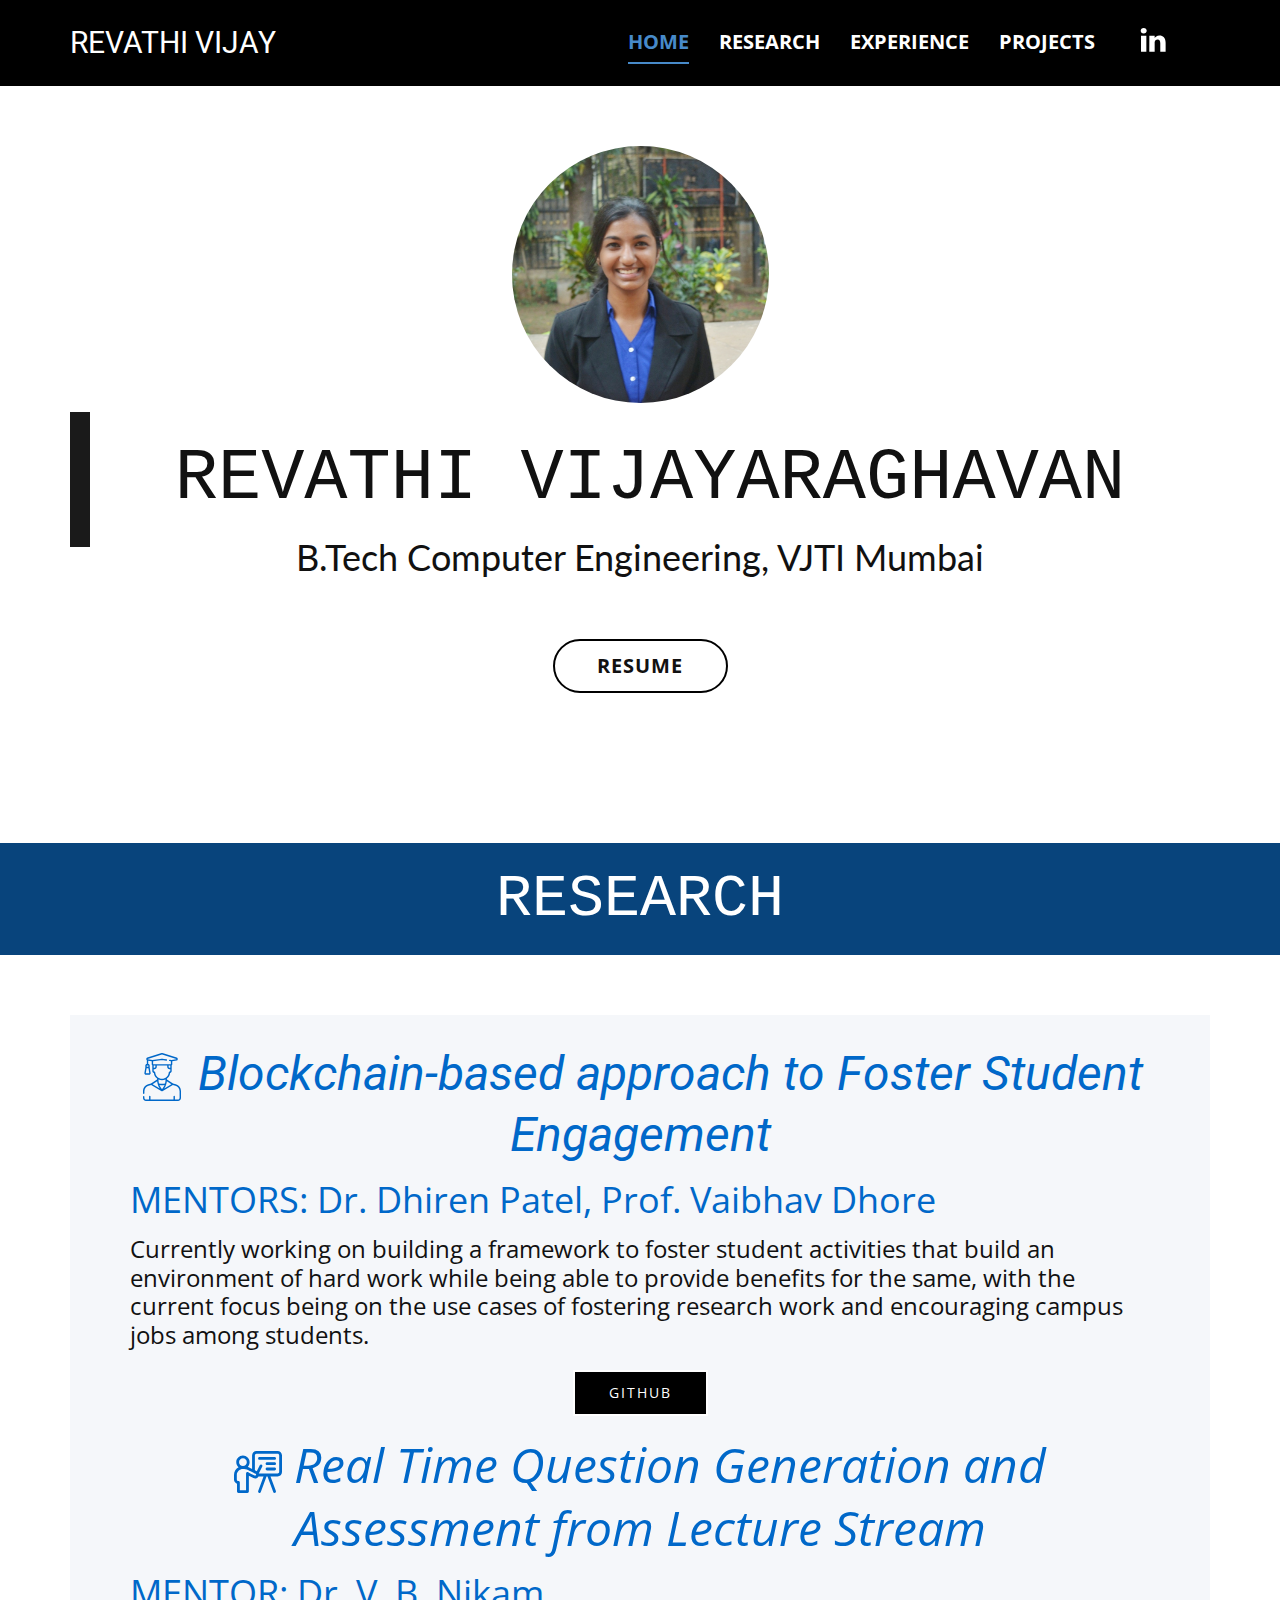
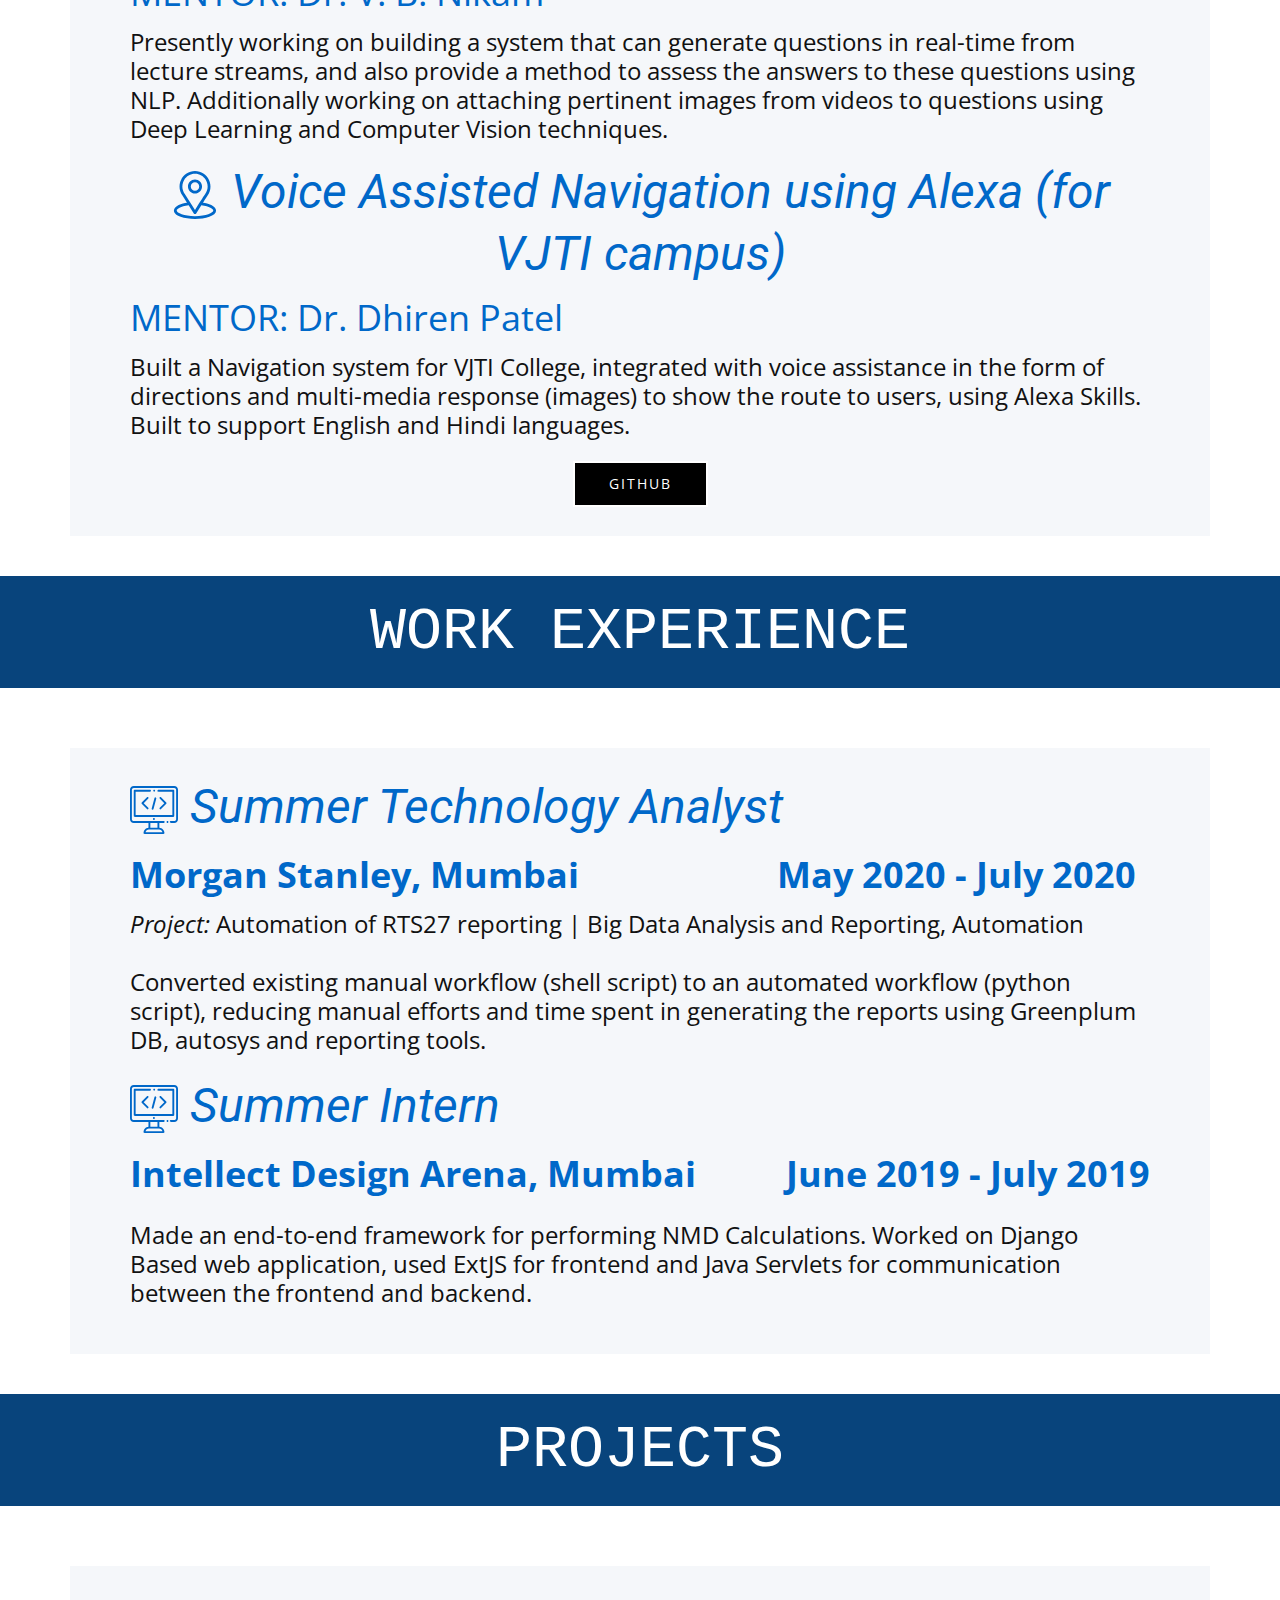
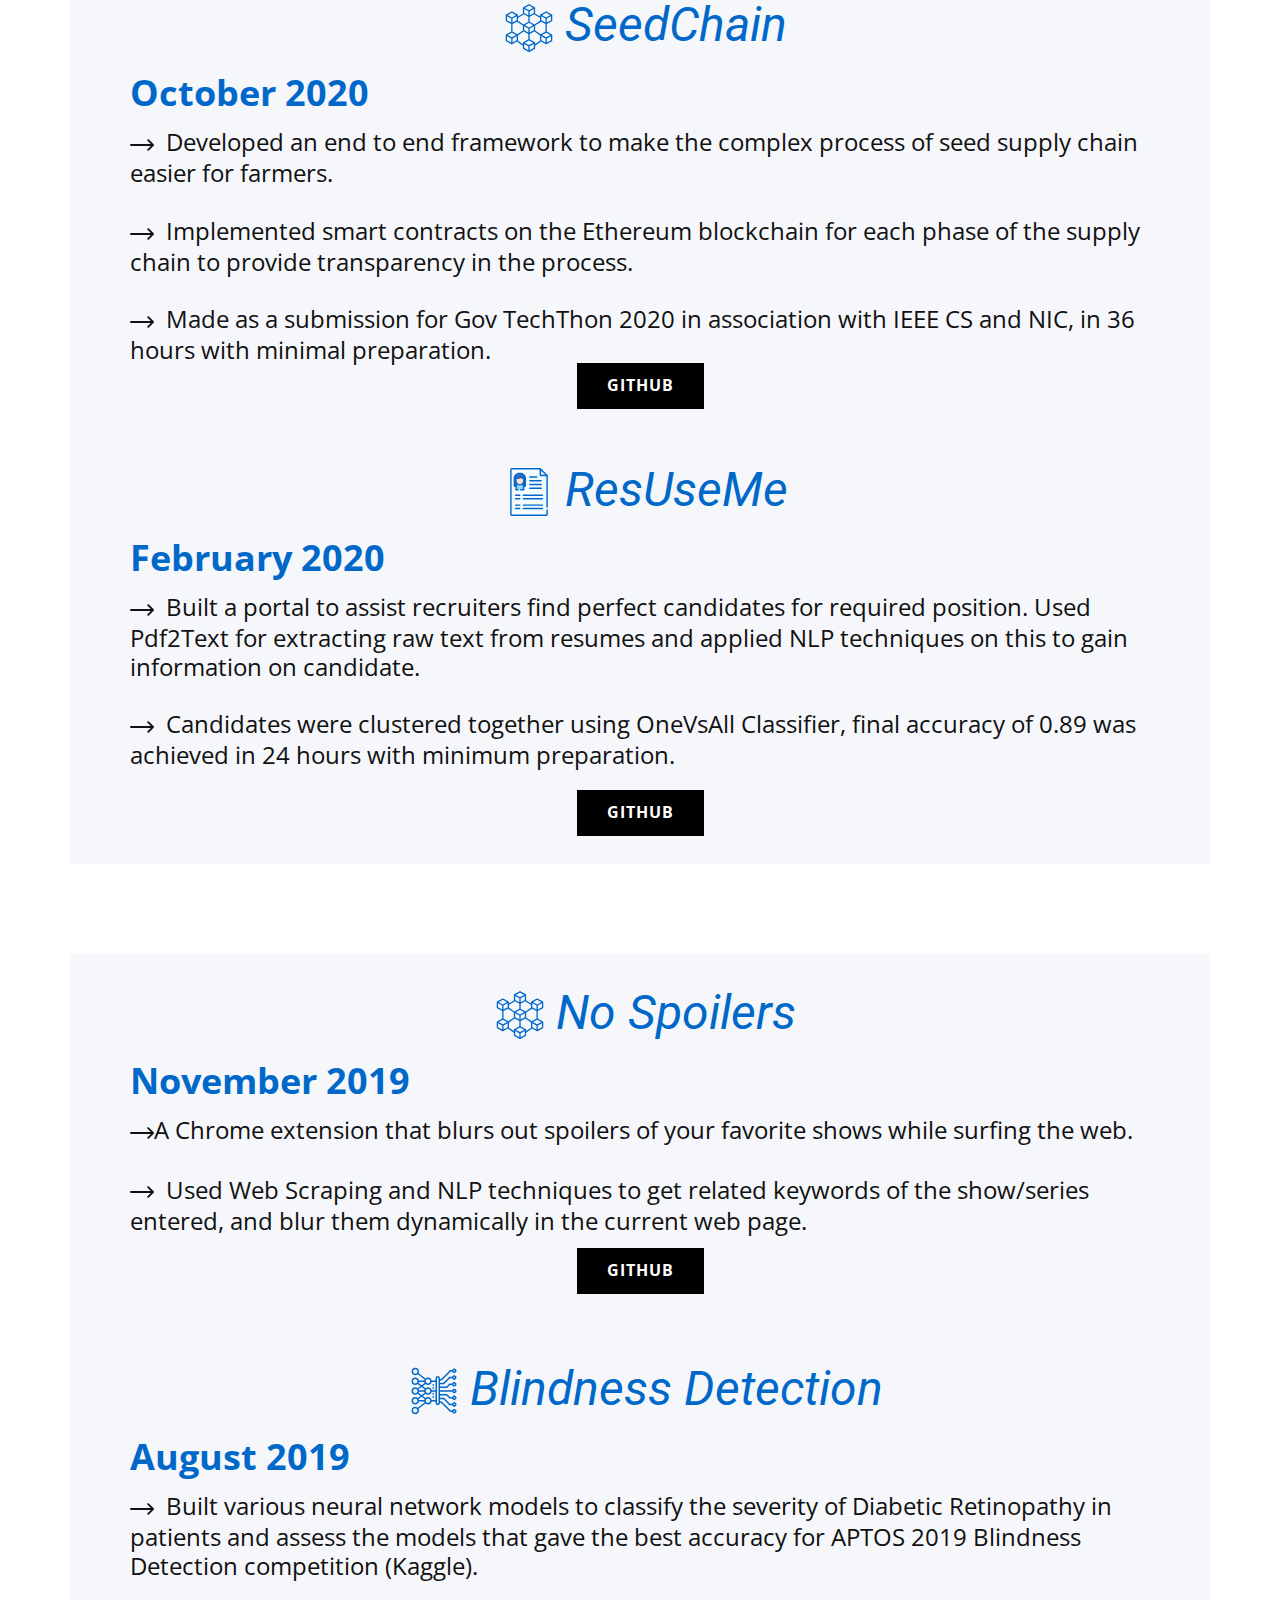
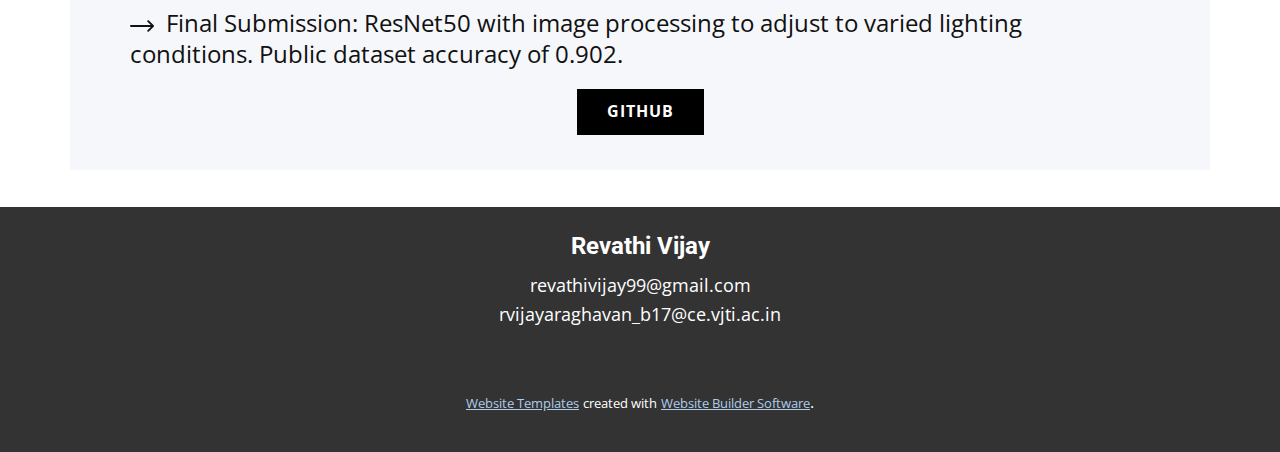
==== Page-1.html @ a2dc9365 "Add files via upload" ====
<!DOCTYPE html>
<html style="font-size: 16px;">
  <head>
    <meta name="viewport" content="width=device-width, initial-scale=1.0">
    <meta charset="utf-8">
    <meta name="keywords" content="EXPERIENCE">
    <meta name="description" content="">
    <meta name="page_type" content="np-template-header-footer-from-plugin">
    <title>Page 1</title>
    <link rel="stylesheet" href="nicepage.css" media="screen">
<link rel="stylesheet" href="Page-1.css" media="screen">
    <script class="u-script" type="text/javascript" src="jquery.js" defer=""></script>
    <script class="u-script" type="text/javascript" src="nicepage.js" defer=""></script>
    <meta name="generator" content="Nicepage 3.1.3, nicepage.com">
    <link id="u-theme-google-font" rel="stylesheet" href="https://fonts.googleapis.com/css?family=Roboto:100,100i,300,300i,400,400i,500,500i,700,700i,900,900i|Open+Sans:300,300i,400,400i,600,600i,700,700i,800,800i">
    <link id="u-page-google-font" rel="stylesheet" href="https://fonts.googleapis.com/css?family=Lato:100,100i,300,300i,400,400i,700,700i,900,900i|Open+Sans:300,300i,400,400i,600,600i,700,700i,800,800i">
    
    
    
    
    
    
    
    
    
    <script type="application/ld+json">{
		"@context": "http://schema.org",
		"@type": "Organization",
		"name": "Site1",
		"url": "index.html",
		"sameAs": [
				"https://linkedin.com/in/revathi-vijayaraghavan-11844215a/"
		]
}</script>
    <meta property="og:title" content="Page 1">
    <meta property="og:type" content="website">
    <meta name="theme-color" content="#478ac9">
    <link rel="canonical" href="index.html">
    <meta property="og:url" content="index.html">
  </head>
  <body class="u-body"><header class="u-align-center-sm u-align-center-xs u-black u-clearfix u-header u-sticky u-header" id="sec-0668"><div class="u-clearfix u-sheet u-valign-middle u-sheet-1">
        <div class="u-social-icons u-spacing-10 u-social-icons-1">
          <a class="u-social-url" target="_blank" href="https://linkedin.com/in/revathi-vijayaraghavan-11844215a/"><span class="u-icon u-icon-circle u-social-linkedin u-social-type-logo u-icon-1"><svg class="u-svg-link" preserveAspectRatio="xMidYMin slice" viewBox="0 0 112 112" style=""><use xmlns:xlink="http://www.w3.org/1999/xlink" xlink:href="#svg-e2e8"></use></svg><svg xmlns="http://www.w3.org/2000/svg" xmlns:xlink="http://www.w3.org/1999/xlink" version="1.1" xml:space="preserve" class="u-svg-content" viewBox="0 0 112 112" x="0px" y="0px" id="svg-e2e8"><path d="M33.8,96.8H14.5v-58h19.3V96.8z M24.1,30.9L24.1,30.9c-6.6,0-10.8-4.5-10.8-10.1c0-5.8,4.3-10.1,10.9-10.1 S34.9,15,35.1,20.8C35.1,26.4,30.8,30.9,24.1,30.9z M103.3,96.8H84.1v-31c0-7.8-2.7-13.1-9.8-13.1c-5.3,0-8.5,3.6-9.9,7.1 c-0.6,1.3-0.6,3-0.6,4.8V97H44.5c0,0,0.3-52.6,0-58h19.3v8.2c2.6-3.9,7.2-9.6,17.4-9.6c12.7,0,22.2,8.4,22.2,26.1V96.8z"></path></svg></span>
          </a>
        </div>
        <nav class="u-menu u-menu-dropdown u-offcanvas u-menu-1">
          <div class="menu-collapse" style="font-size: 1.25rem; letter-spacing: 0px; font-weight: 700; text-transform: uppercase;">
            <a class="u-border-2 u-border-active-palette-1-base u-border-hover-palette-1-base u-border-no-left u-border-no-right u-border-no-top u-button-style u-custom-left-right-menu-spacing u-custom-padding-bottom u-custom-text-active-color u-custom-text-hover-color u-custom-top-bottom-menu-spacing u-nav-link u-text-body-alt-color" href="#">
              <svg class="u-svg-link" preserveAspectRatio="xMidYMin slice" viewBox="0 0 302 302" style=""><use xmlns:xlink="http://www.w3.org/1999/xlink" xlink:href="#svg-8a8f"></use></svg>
              <svg xmlns="http://www.w3.org/2000/svg" xmlns:xlink="http://www.w3.org/1999/xlink" version="1.1" id="svg-8a8f" x="0px" y="0px" viewBox="0 0 302 302" style="enable-background:new 0 0 302 302;" xml:space="preserve" class="u-svg-content"><g><rect y="36" width="302" height="30"></rect><rect y="236" width="302" height="30"></rect><rect y="136" width="302" height="30"></rect>
</g><g></g><g></g><g></g><g></g><g></g><g></g><g></g><g></g><g></g><g></g><g></g><g></g><g></g><g></g><g></g></svg>
            </a>
          </div>
          <div class="u-custom-menu u-nav-container">
            <ul class="u-nav u-spacing-30 u-unstyled u-nav-1"><li class="u-nav-item"><a class="u-border-2 u-border-active-palette-1-base u-border-hover-palette-1-base u-border-no-left u-border-no-right u-border-no-top u-button-style u-nav-link u-text-active-palette-1-base u-text-body-alt-color u-text-hover-white" href="Page-1.html#carousel_5032" data-page-id="32619381" style="padding: 10px 0px;">Home</a>
</li><li class="u-nav-item"><a class="u-border-2 u-border-active-palette-1-base u-border-hover-palette-1-base u-border-no-left u-border-no-right u-border-no-top u-button-style u-nav-link u-text-active-palette-1-base u-text-body-alt-color u-text-hover-white" href="Page-1.html#sec-1f65" data-page-id="32619381" style="padding: 10px 0px;">Research</a>
</li><li class="u-nav-item"><a class="u-border-2 u-border-active-palette-1-base u-border-hover-palette-1-base u-border-no-left u-border-no-right u-border-no-top u-button-style u-nav-link u-text-active-palette-1-base u-text-body-alt-color u-text-hover-white" href="Page-1.html#sec-d42f" data-page-id="32619381" style="padding: 10px 0px;">Experience</a>
</li><li class="u-nav-item"><a class="u-border-2 u-border-active-palette-1-base u-border-hover-palette-1-base u-border-no-left u-border-no-right u-border-no-top u-button-style u-nav-link u-text-active-palette-1-base u-text-body-alt-color u-text-hover-white" href="Page-1.html#sec-4279" data-page-id="32619381" style="padding: 10px 0px;">Projects</a>
</li></ul>
          </div>
          <div class="u-custom-menu u-nav-container-collapse">
            <div class="u-align-center u-black u-container-style u-inner-container-layout u-opacity u-opacity-95 u-sidenav">
              <div class="u-sidenav-overflow">
                <div class="u-menu-close"></div>
                <ul class="u-align-center u-nav u-popupmenu-items u-unstyled u-nav-2"><li class="u-nav-item"><a class="u-button-style u-nav-link" href="Page-1.html#carousel_5032" data-page-id="32619381" style="padding: 10px 0px;">Home</a>
</li><li class="u-nav-item"><a class="u-button-style u-nav-link" href="Page-1.html#sec-1f65" data-page-id="32619381" style="padding: 10px 0px;">Research</a>
</li><li class="u-nav-item"><a class="u-button-style u-nav-link" href="Page-1.html#sec-d42f" data-page-id="32619381" style="padding: 10px 0px;">Experience</a>
</li><li class="u-nav-item"><a class="u-button-style u-nav-link" href="Page-1.html#sec-4279" data-page-id="32619381" style="padding: 10px 0px;">Projects</a>
</li></ul>
              </div>
            </div>
            <div class="u-black u-menu-overlay u-opacity u-opacity-70"></div>
          </div>
        </nav>
        <h5 class="u-text u-text-1">REVATHI VIJAY</h5>
      </div></header>
    <section class="u-align-center u-clearfix u-white u-section-1" id="carousel_5032">
      <div class="u-clearfix u-sheet u-valign-middle-xs u-sheet-1">
        <div alt="" class="u-image u-image-circle u-image-1" data-image-width="1280" data-image-height="852"></div>
        <blockquote class="u-align-center-sm u-align-center-xs u-border-20 u-border-grey-90 u-custom-font u-font-courier-new u-text u-text-1">REVATHI VIJAYARAGHAVAN </blockquote>
        <h4 class="u-custom-font u-font-lato u-text u-text-2">B.Tech Computer Engineering, VJTI Mumbai</h4>
        <a href="https://drive.google.com/file/d/1QzDF7ukRWeM2NYsw1pM88c8Uo4u2xwms/view?usp=sharing" class="u-border-2 u-border-black u-border-hover-black u-btn u-btn-round u-button-style u-hover-palette-1-light-3 u-radius-50 u-white u-btn-1" target="_blank">RESUME</a>
      </div>
    </section>
    <section class="u-align-left u-clearfix u-custom-color-1 u-section-2" id="sec-1f65">
      <div class="u-clearfix u-sheet u-valign-middle u-sheet-1">
        <h1 class="u-align-center u-custom-font u-font-courier-new u-text u-text-default u-text-1">RESEARCH</h1>
      </div>
    </section>
    <section class="u-align-center u-clearfix u-section-3" id="sec-0125">
      <div class="u-clearfix u-sheet u-sheet-1">
        <div class="u-clearfix u-expanded-width u-gutter-0 u-layout-wrap u-layout-wrap-1">
          <div class="u-layout" style="">
            <div class="u-layout-row" style="">
              <div class="u-align-left u-container-style u-layout-cell u-palette-5-light-3 u-right-cell u-size-60 u-size-xs-60 u-layout-cell-1">
                <div class="u-container-layout u-valign-bottom u-container-layout-1">
                  <h3 class="u-align-center u-text u-text-custom-color-2 u-text-1"><span class="u-icon"><svg xmlns="http://www.w3.org/2000/svg" xmlns:xlink="http://www.w3.org/1999/xlink" version="1.1" xml:space="preserve" class="u-svg-content" viewBox="0 0 512 512" style="width: 1em; height: 1em;"><g><path d="m403.802 334.499-30.049-8.823-65.376-42.701v-9.784c18.928-14.277 31.926-36.1 34.342-61.115 9.493-1.528 16.766-9.777 16.766-19.693v-26.905c0-.104-.011-.206-.016-.31v-34.082c3.782-2.708 6.182-7.119 6.182-12.067v-31.19l45.117-7.685c7.415-1.263 12.747-7.152 13.271-14.655.522-7.503-3.941-14.075-11.108-16.354l-152.097-48.378c-3.174-1.01-6.526-1.009-9.698-.001l-152.099 48.379c-7.167 2.279-11.631 8.851-11.108 16.353.332 4.767 2.61 8.877 6.126 11.569v40.787h-.372c-8.565 0-15.533 6.968-15.533 15.533v20.246l-10.027 58.852c-1.733 10.179 6.107 19.496 16.457 19.496h33.949c10.327 0 18.194-9.295 16.457-19.497l-10.027-58.851v-20.246c0-8.565-6.968-15.533-15.533-15.533h-.371v-36.363l37.294 6.352v31.186c0 4.927 2.389 9.331 6.153 12.043l.014 34.419v26.902c0 9.917 7.273 18.165 16.766 19.693 2.415 25.001 15.399 46.814 34.309 61.092v9.83l-65.362 42.693-30.025 8.813c-32.129 9.43-54.815 38.927-54.815 73.215v22.352c0 4.142 3.357 7.5 7.5 7.5s7.5-3.357 7.5-7.5v-22.352c0-27.024 18.109-51.213 44.04-58.823l27.976-8.212 111.766 66.413c2.269 1.348 5.271 1.42 7.662 0l111.773-66.417 27.973 8.212c25.927 7.612 44.036 31.8 44.036 58.822v72.438c0 9.291-7.559 16.85-16.85 16.85h-33.057v-32.328c0-4.142-3.357-7.5-7.5-7.5-4.142 0-7.5 3.357-7.5 7.5v32.328h-245.448v-32.328c0-4.142-3.357-7.5-7.5-7.5s-7.5 3.357-7.5 7.5v32.328h-33.023c-9.291 0-16.85-7.559-16.85-16.85v-15.022c0-4.142-3.357-7.5-7.5-7.5s-7.5 3.357-7.5 7.5v15.021c0 17.562 14.287 31.849 31.849 31.849h341.527c17.562 0 31.849-14.287 31.849-31.849v-72.438c0-33.48-21.912-63.555-54.81-73.214zm-285.274-117.528h-33.948c-1.049 0-1.849-.937-1.671-1.978l9.07-53.236h19.15l9.07 53.235c.177 1.039-.617 1.979-1.671 1.979zm-8.569-83.594v13.381h-16.811v-13.381c0-.295.239-.534.534-.534h15.742c.296-.001.535.239.535.534zm119.218 239.794 2.985 4.588-76.569-45.497 48.601-31.745c2.204 25.86 10.728 50.745 24.983 72.654zm-.052-32.375c17.653 2.508 36.087 2.51 53.75 0-3.413 8.398-7.619 16.502-12.624 24.196l-14.251 21.904-14.251-21.904c-5.005-7.694-9.211-15.798-12.624-24.196zm53.698 32.375c14.255-21.909 22.779-46.794 24.982-72.654l48.601 31.744-76.568 45.498zm43.871-239.292h17.776v24.098h-8.823c-4.937 0-8.954-4.016-8.954-8.953v-15.145zm-223.111-70.45 152.101-48.38c.195-.062.405-.063.603.001l152.1 48.379c.314.1.745.236.69 1.017-.055.78-.5.855-.826.911l-50.288 8.565-18.88-2.335c-4.108-.509-7.854 2.413-8.363 6.523-.508 4.111 2.413 7.855 6.523 8.363l13.41 1.659v30.748l-189.305-.007v-30.742l77.607-9.603c11.304-1.397 22.764-1.397 34.06 0l29.373 3.633c4.11.509 7.855-2.412 8.364-6.522.509-4.111-2.412-7.855-6.522-8.364l-29.373-3.633c-12.517-1.549-25.217-1.549-37.743 0l-83.094 10.282-50.303-8.567c-.326-.056-.771-.131-.826-.911-.054-.781.377-.918.692-1.017zm63.928 94.548-.01-24.098h17.805v15.146c0 4.936-4.016 8.953-8.954 8.953h-8.841zm16.507 50.244c-.386-6.107-5.462-10.891-11.555-10.891-2.729 0-4.949-2.22-4.949-4.948v-19.405h8.838c13.207 0 23.953-10.745 23.953-23.952v-15.146h111.389v15.146c0 13.207 10.746 23.952 23.953 23.952h8.838v19.405c0 2.728-2.22 4.948-4.949 4.948-6.093 0-11.169 4.784-11.555 10.892-2.389 37.869-34.007 67.534-71.982 67.534s-69.592-29.665-71.981-67.535zm71.982 82.534c13.339 0 26.017-3.05 37.378-8.473v4.753c0 12.823-1.73 25.472-5.061 37.672-20.382 3.886-43.425 4.043-64.634 0-3.331-12.199-5.061-24.848-5.061-37.672 0-.159-.022-.314-.032-.471-.002-.031.001-.062-.001-.093v-4.204c11.369 5.432 24.059 8.488 37.411 8.488z"></path>
</g></svg><img></span>&nbsp;<i style="">Blockchain-based approach to Foster Student Engagement</i>
                  </h3>
                  <h4 class="u-custom-font u-font-open-sans u-text u-text-custom-color-2 u-text-2">MENTORS: Dr. Dhiren Patel, Prof. Vaibhav Dhore</h4>
                  <h4 class="u-custom-font u-font-open-sans u-text u-text-3">Currently working on building a framework to foster student activities that build an environment of hard work while being able to provide benefits for the same, with the current focus being on the use cases of fostering research work and encouraging campus jobs among students.</h4>
                  <a href="https://github.com/revathivijay/EWL-Using-Blockchain" class="u-black u-border-2 u-border-white u-btn u-btn-rectangle u-button-style u-btn-1" target="_blank">github</a>
                  <h3 class="u-align-center u-custom-font u-font-open-sans u-text u-text-custom-color-2 u-text-4" data-animation-name="fadeIn" data-animation-duration="1000" data-animation-delay="0"><i style=""><span class="u-icon"><svg xmlns="http://www.w3.org/2000/svg" xmlns:xlink="http://www.w3.org/1999/xlink" version="1.1" xml:space="preserve" class="u-svg-content" viewBox="0 -32 512 512" style="width: 1em; height: 1em;"><path d="m464.867188 0h-224.933594c-25.988282 0-47.132813 21.144531-47.132813 47.132812v144.292969l-41.765625-20.769531c-1.410156-.703125-2.84375-1.367188-4.289062-1.996094 12.261718-12.800781 19.820312-30.144531 19.820312-49.226562 0-39.277344-31.953125-71.234375-71.230468-71.234375-39.28125 0-71.234376 31.957031-71.234376 71.234375 0 21.34375 9.449219 40.515625 24.371094 53.582031-27.480468 15.460937-48.472656 45.621094-48.472656 82.984375v48.199219c0 20.75 13.472656 38.410156 32.132812 44.6875v83.847656c0 8.28125 6.714844 15 15 15h96.398438c8.285156 0 15-6.71875 15-15v-168.535156l48.023438 24.007812c18.378906 9.1875 43.308593 3.710938 54.582031-17.207031h53.78125l-56.949219 156.605469c-2.832031 7.785156 1.1875 16.394531 8.972656 19.222656 8.898438 3.238281 16.8125-2.34375 19.222656-8.96875l60.675782-166.859375h10.515625l61.296875 166.90625c2.328125 6.332031 10.183594 12.238281 19.253906 8.90625 7.773438-2.855469 11.765625-11.472656 8.90625-19.25l-57.5-156.5625h75.554688c25.484374 0 47.132812-20.558594 47.132812-47.132812v-176.734376c0-26.578124-21.648438-47.132812-47.132812-47.132812zm-410.765626 119.433594c0-22.738282 18.496094-41.234375 41.230469-41.234375 22.738281 0 41.234375 18.496093 41.234375 41.234375 0 22.734375-18.496094 41.230468-41.234375 41.230468-22.734375 0-41.230469-18.496093-41.230469-41.230468zm181.398438 135.527344c-.039062.109374-.078125.222656-.113281.335937-1.023438 2.855469-3.335938 5.261719-6.167969 6.425781-2.996094 1.21875-6.367188 1.089844-9.246094-.347656-28.523437-14.269531-69.738281-34.859375-69.738281-34.859375-9.953125-4.976563-21.703125 2.273437-21.703125 13.417969v177.800781h-66.398438v-81.402344c0-8.28125-6.71875-15-15-15-9.449218 0-17.132812-7.683593-17.132812-17.132812v-48.199219c0-36.652344 29.84375-65.332031 65.332031-65.332031h13.253907c10.054687 0 20.097656 2.359375 29.070312 6.839843 0 0 74.402344 37 93.351562 46.4375 4.058594 2.015626 5.988282 6.75 4.492188 11.015626zm246.5-31.09375c0 4.582031-1.777344 8.882812-5.011719 12.117187-3.183593 3.1875-7.601562 5.015625-12.121093 5.015625h-200.46875c-.027344-.082031-.046876-.164062-.074219-.242188l37.226562-74.449218c3.703125-7.410156.703125-16.417969-6.707031-20.125-7.40625-3.703125-16.417969-.703125-20.125 6.707031l-31.75 63.496094c-5.917969-2.949219-12.796875-6.375-20.167969-10.039063v-159.214844c0-9.445312 7.683594-17.132812 17.132813-17.132812h224.933594c4.519531 0 8.9375 1.828125 12.125 5.023438 3.230468 3.226562 5.007812 7.527343 5.007812 12.109374zm0 0"></path><path d="m432.734375 64.265625h-160.667969c-8.285156 0-15 6.714844-15 15s6.714844 15 15 15h160.667969c8.28125 0 15-6.714844 15-15s-6.714844-15-15-15zm0 0"></path><path d="m432.734375 120.5h-80.335937c-8.28125 0-15 6.714844-15 15s6.71875 15 15 15h80.335937c8.28125 0 15-6.714844 15-15s-6.714844-15-15-15zm0 0"></path><path d="m432.734375 176.734375h-80.335937c-8.28125 0-15 6.714844-15 15 0 8.28125 6.71875 15 15 15h80.335937c8.28125 0 15-6.71875 15-15 0-8.285156-6.714844-15-15-15zm0 0"></path></svg><img></span>&nbsp;Real Time Question Generation and Assessment from Lecture Stream</i>
                  </h3>
                  <h4 class="u-custom-font u-font-open-sans u-text u-text-custom-color-2 u-text-5">MENTOR: Dr. V. B. Nikam</h4>
                  <h4 class="u-custom-font u-font-open-sans u-text u-text-6">Presently working on building a system that can generate questions in real-time from lecture streams, and also provide a method to assess the answers to these questions using NLP. Additionally working on attaching pertinent images from videos to questions using Deep Learning and Computer Vision techniques.</h4>
                  <h3 class="u-align-center u-text u-text-custom-color-2 u-text-7"><i><span class="u-icon"><svg xmlns="http://www.w3.org/2000/svg" xmlns:xlink="http://www.w3.org/1999/xlink" version="1.1" xml:space="preserve" class="u-svg-content" viewBox="0 0 512 512" x="0px" y="0px" style="width: 1em; height: 1em;"><g><g><path d="M341.476,338.285c54.483-85.493,47.634-74.827,49.204-77.056C410.516,233.251,421,200.322,421,166    C421,74.98,347.139,0,256,0C165.158,0,91,74.832,91,166c0,34.3,10.704,68.091,31.19,96.446l48.332,75.84    C118.847,346.227,31,369.892,31,422c0,18.995,12.398,46.065,71.462,67.159C143.704,503.888,198.231,512,256,512    c108.025,0,225-30.472,225-90C481,369.883,393.256,346.243,341.476,338.285z M147.249,245.945    c-0.165-0.258-0.337-0.51-0.517-0.758C129.685,221.735,121,193.941,121,166c0-75.018,60.406-136,135-136    c74.439,0,135,61.009,135,136c0,27.986-8.521,54.837-24.646,77.671c-1.445,1.906,6.094-9.806-110.354,172.918L147.249,245.945z     M256,482c-117.994,0-195-34.683-195-60c0-17.016,39.568-44.995,127.248-55.901l55.102,86.463    c2.754,4.322,7.524,6.938,12.649,6.938s9.896-2.617,12.649-6.938l55.101-86.463C411.431,377.005,451,404.984,451,422    C451,447.102,374.687,482,256,482z"></path>
</g>
</g><g><g><path d="M256,91c-41.355,0-75,33.645-75,75s33.645,75,75,75c41.355,0,75-33.645,75-75S297.355,91,256,91z M256,211    c-24.813,0-45-20.187-45-45s20.187-45,45-45s45,20.187,45,45S280.813,211,256,211z"></path>
</g>
</g></svg><img></span>&nbsp;Voice Assisted Navigation using Alexa (for VJTI campus)</i>
                  </h3>
                  <h4 class="u-custom-font u-font-open-sans u-text u-text-custom-color-2 u-text-8">MENTOR: Dr. Dhiren Patel</h4>
                  <h4 class="u-custom-font u-font-open-sans u-text u-text-9">Built a Navigation system for VJTI College, integrated with voice assistance in the form of directions and multi-media response (images) to show the route to users, using Alexa Skills. Built to support English and Hindi languages.</h4>
                  <a href="https://github.com/vidhi2601/VJTI-Navigation" class="u-black u-border-2 u-border-white u-btn u-btn-rectangle u-button-style u-btn-2" target="_blank">github</a>
                </div>
              </div>
            </div>
          </div>
        </div>
      </div>
    </section>
    <section class="u-align-left u-clearfix u-custom-color-1 u-section-4" id="sec-d42f">
      <div class="u-clearfix u-sheet u-sheet-1">
        <h1 class="u-align-center u-custom-font u-font-courier-new u-text u-text-default u-text-1">WORK EXPERIENCE</h1>
      </div>
    </section>
    <section class="u-align-center u-clearfix u-section-5" id="sec-1b5a">
      <div class="u-clearfix u-sheet u-sheet-1">
        <div class="u-clearfix u-expanded-width u-gutter-0 u-layout-wrap u-layout-wrap-1">
          <div class="u-layout" style="">
            <div class="u-layout-row" style="">
              <div class="u-align-left u-container-style u-layout-cell u-palette-5-light-3 u-right-cell u-size-60 u-size-xs-60 u-layout-cell-1">
                <div class="u-container-layout u-container-layout-1">
                  <h3 class="u-align-left u-text u-text-custom-color-2 u-text-1"><i></i><span class="u-icon"><svg xmlns="http://www.w3.org/2000/svg" xmlns:xlink="http://www.w3.org/1999/xlink" version="1.1" xml:space="preserve" class="u-svg-content" viewBox="0 0 512 512" x="0px" y="0px" style="width: 1em; height: 1em;"><g><g><path d="M407.07,377.01c-1.86-1.86-4.44-2.93-7.07-2.93s-5.21,1.07-7.07,2.93c-1.86,1.86-2.93,4.44-2.93,7.07s1.07,5.21,2.93,7.07    c1.86,1.87,4.44,2.93,7.07,2.93s5.21-1.06,7.07-2.93c1.86-1.86,2.93-4.44,2.93-7.07S408.93,378.871,407.07,377.01z"></path>
</g>
</g><g><g><path d="M472,0.001H40c-22.056,0-40,17.944-40,40v314.083c0,22.056,17.944,40,40,40h157v50.197    c-29.332,2.858-52.333,27.65-52.333,57.719c0,5.523,4.477,10,10,10h202.667c5.523,0,10-4.477,10-10    c0-30.749-24.055-55.972-54.333-57.872v-50.044h46.667c5.523,0,10-4.477,10-10s-4.477-10-10-10H40c-11.028,0-20-8.972-20-20    V40.001c0-11.028,8.972-20,20-20h432c11.028,0,20,8.972,20,20v314.083c0,11.028-8.972,20-20,20h-37.333c-5.523,0-10,4.477-10,10    s4.477,10,10,10H472c22.056,0,40-17.944,40-40V40.001C512,17.944,494.056,0.001,472,0.001z M217,394.084h76v49.917h-76V394.084z     M309.333,464.001c17.494,0,32.265,11.882,36.666,28H166.001c4.4-16.118,19.171-28,36.665-28H309.333z"></path>
</g>
</g><g><g><path d="M262.07,345.011c-1.86-1.86-4.44-2.93-7.07-2.93c-2.63,0-5.21,1.07-7.07,2.93c-1.86,1.86-2.93,4.44-2.93,7.07    c0,2.64,1.07,5.21,2.93,7.07c1.86,1.87,4.44,2.93,7.07,2.93s5.21-1.06,7.07-2.93c1.86-1.86,2.93-4.43,2.93-7.07    C265,349.451,263.93,346.871,262.07,345.011z"></path>
</g>
</g><g><g><path d="M146.196,183.314l48.996-48.995c3.906-3.905,3.906-10.237,0.001-14.142c-3.905-3.905-10.237-3.905-14.143,0    l-56.066,56.066c-3.905,3.905-3.905,10.237,0,14.143l56.066,56.066c1.953,1.953,4.512,2.929,7.071,2.929    c2.559,0,5.119-0.976,7.071-2.929c3.905-3.905,3.905-10.237,0-14.143L146.196,183.314z"></path>
</g>
</g><g><g><path d="M387.015,176.243l-56.066-56.066c-3.905-3.905-10.237-3.905-14.143,0c-3.905,3.905-3.905,10.237,0,14.143l48.996,48.995    l-48.996,48.995c-3.904,3.905-3.904,10.237,0.001,14.142c1.953,1.953,4.512,2.929,7.071,2.929s5.119-0.976,7.071-2.929    l56.066-56.066C390.92,186.48,390.92,180.149,387.015,176.243z"></path>
</g>
</g><g><g><path d="M273.557,121.53c-5.334-1.432-10.818,1.737-12.248,7.071l-29.938,111.731c-1.429,5.335,1.737,10.818,7.071,12.248    c0.867,0.232,1.738,0.343,2.595,0.343c4.415,0,8.456-2.947,9.653-7.414l29.938-111.731    C282.058,128.442,278.892,122.96,273.557,121.53z"></path>
</g>
</g><g><g><path d="M462,40.084H303c-5.523,0-10,4.477-10,10s4.477,10,10,10h149v250H60v-250h153.5c5.523,0,10-4.477,10-10s-4.477-10-10-10    H50c-5.523,0-10,4.477-10,10v270c0,5.523,4.477,10,10,10h412c5.523,0,10-4.477,10-10v-270C472,44.561,467.523,40.084,462,40.084z"></path>
</g>
</g><g><g><path d="M265.07,43.011c-1.86-1.86-4.44-2.93-7.07-2.93s-5.21,1.07-7.07,2.93s-2.93,4.44-2.93,7.07s1.07,5.21,2.93,7.08    c1.86,1.86,4.44,2.92,7.07,2.92s5.21-1.06,7.07-2.92c1.86-1.87,2.93-4.44,2.93-7.08C268,47.451,266.93,44.871,265.07,43.011z"></path>
</g>
</g></svg><img></span><i>&nbsp;Summer Technology Analyst</i>
                    <br>
                  </h3>
                  <h4 class="u-custom-font u-font-open-sans u-text u-text-custom-color-2 u-text-2"><b style="">Morgan Stanley, Mumbai&nbsp; &nbsp; &nbsp; &nbsp; &nbsp; &nbsp; &nbsp; &nbsp; &nbsp; &nbsp; &nbsp; May 2020 - July 2020</b>
                  </h4>
                  <h4 class="u-custom-font u-font-open-sans u-text u-text-3"><i>Project:</i> Automation of RTS27 reporting | Big Data Analysis and Reporting, Automation<br>
                    <br>Converted existing manual workflow (shell script) to an automated workflow (python script), reducing manual efforts and time spent in generating the reports using Greenplum DB, autosys and reporting tools.<br>
                    <br>
                  </h4>
                  <h3 class="u-text u-text-custom-color-2 u-text-4"><i></i><span class="u-icon"><svg xmlns="http://www.w3.org/2000/svg" xmlns:xlink="http://www.w3.org/1999/xlink" version="1.1" xml:space="preserve" class="u-svg-content" viewBox="0 0 512 512" x="0px" y="0px" style="width: 1em; height: 1em;"><g><g><path d="M407.07,377.01c-1.86-1.86-4.44-2.93-7.07-2.93s-5.21,1.07-7.07,2.93c-1.86,1.86-2.93,4.44-2.93,7.07s1.07,5.21,2.93,7.07    c1.86,1.87,4.44,2.93,7.07,2.93s5.21-1.06,7.07-2.93c1.86-1.86,2.93-4.44,2.93-7.07S408.93,378.871,407.07,377.01z"></path>
</g>
</g><g><g><path d="M472,0.001H40c-22.056,0-40,17.944-40,40v314.083c0,22.056,17.944,40,40,40h157v50.197    c-29.332,2.858-52.333,27.65-52.333,57.719c0,5.523,4.477,10,10,10h202.667c5.523,0,10-4.477,10-10    c0-30.749-24.055-55.972-54.333-57.872v-50.044h46.667c5.523,0,10-4.477,10-10s-4.477-10-10-10H40c-11.028,0-20-8.972-20-20    V40.001c0-11.028,8.972-20,20-20h432c11.028,0,20,8.972,20,20v314.083c0,11.028-8.972,20-20,20h-37.333c-5.523,0-10,4.477-10,10    s4.477,10,10,10H472c22.056,0,40-17.944,40-40V40.001C512,17.944,494.056,0.001,472,0.001z M217,394.084h76v49.917h-76V394.084z     M309.333,464.001c17.494,0,32.265,11.882,36.666,28H166.001c4.4-16.118,19.171-28,36.665-28H309.333z"></path>
</g>
</g><g><g><path d="M262.07,345.011c-1.86-1.86-4.44-2.93-7.07-2.93c-2.63,0-5.21,1.07-7.07,2.93c-1.86,1.86-2.93,4.44-2.93,7.07    c0,2.64,1.07,5.21,2.93,7.07c1.86,1.87,4.44,2.93,7.07,2.93s5.21-1.06,7.07-2.93c1.86-1.86,2.93-4.43,2.93-7.07    C265,349.451,263.93,346.871,262.07,345.011z"></path>
</g>
</g><g><g><path d="M146.196,183.314l48.996-48.995c3.906-3.905,3.906-10.237,0.001-14.142c-3.905-3.905-10.237-3.905-14.143,0    l-56.066,56.066c-3.905,3.905-3.905,10.237,0,14.143l56.066,56.066c1.953,1.953,4.512,2.929,7.071,2.929    c2.559,0,5.119-0.976,7.071-2.929c3.905-3.905,3.905-10.237,0-14.143L146.196,183.314z"></path>
</g>
</g><g><g><path d="M387.015,176.243l-56.066-56.066c-3.905-3.905-10.237-3.905-14.143,0c-3.905,3.905-3.905,10.237,0,14.143l48.996,48.995    l-48.996,48.995c-3.904,3.905-3.904,10.237,0.001,14.142c1.953,1.953,4.512,2.929,7.071,2.929s5.119-0.976,7.071-2.929    l56.066-56.066C390.92,186.48,390.92,180.149,387.015,176.243z"></path>
</g>
</g><g><g><path d="M273.557,121.53c-5.334-1.432-10.818,1.737-12.248,7.071l-29.938,111.731c-1.429,5.335,1.737,10.818,7.071,12.248    c0.867,0.232,1.738,0.343,2.595,0.343c4.415,0,8.456-2.947,9.653-7.414l29.938-111.731    C282.058,128.442,278.892,122.96,273.557,121.53z"></path>
</g>
</g><g><g><path d="M462,40.084H303c-5.523,0-10,4.477-10,10s4.477,10,10,10h149v250H60v-250h153.5c5.523,0,10-4.477,10-10s-4.477-10-10-10    H50c-5.523,0-10,4.477-10,10v270c0,5.523,4.477,10,10,10h412c5.523,0,10-4.477,10-10v-270C472,44.561,467.523,40.084,462,40.084z"></path>
</g>
</g><g><g><path d="M265.07,43.011c-1.86-1.86-4.44-2.93-7.07-2.93s-5.21,1.07-7.07,2.93s-2.93,4.44-2.93,7.07s1.07,5.21,2.93,7.08    c1.86,1.86,4.44,2.92,7.07,2.92s5.21-1.06,7.07-2.92c1.86-1.87,2.93-4.44,2.93-7.08C268,47.451,266.93,44.871,265.07,43.011z"></path>
</g>
</g></svg><img></span><i>&nbsp;Summer Intern</i>
                    <br>
                  </h3>
                  <h4 class="u-custom-font u-font-open-sans u-text u-text-custom-color-2 u-text-5"><b style="">Intellect Design Arena, Mumbai&nbsp; &nbsp; &nbsp; &nbsp; &nbsp; June 2019 - July 2019</b>
                  </h4>
                  <h4 class="u-custom-font u-font-open-sans u-text u-text-6">Made an end-to-end framework for performing NMD Calculations. Worked on Django Based web application, used ExtJS for frontend and Java Servlets for communication between the frontend and backend.<br>
                    <br>
                  </h4>
                </div>
              </div>
            </div>
          </div>
        </div>
      </div>
    </section>
    <section class="u-align-left u-clearfix u-custom-color-1 u-section-6" id="sec-4279">
      <div class="u-clearfix u-sheet u-sheet-1">
        <h1 class="u-align-center u-custom-font u-font-courier-new u-text u-text-default u-text-1">PROJECTS</h1>
      </div>
    </section>
    <section class="u-align-center u-clearfix u-section-7" id="sec-5c37">
      <div class="u-clearfix u-sheet u-sheet-1">
        <div class="u-clearfix u-expanded-width u-gutter-0 u-layout-wrap u-layout-wrap-1">
          <div class="u-layout" style="">
            <div class="u-layout-row" style="">
              <div class="u-align-left u-container-style u-layout-cell u-palette-5-light-3 u-right-cell u-size-60 u-size-xs-60 u-layout-cell-1">
                <div class="u-container-layout u-container-layout-1">
                  <h3 class="u-align-center u-text u-text-custom-color-2 u-text-1"><i>&nbsp;</i><span class="u-icon"><svg xmlns="http://www.w3.org/2000/svg" xmlns:xlink="http://www.w3.org/1999/xlink" version="1.1" xml:space="preserve" class="u-svg-content" viewBox="0 0 128 128" style="width: 1em; height: 1em;"><title></title><path d="M126.064,29.564c-.009-.054-.007-.111-.021-.164a1.749,1.749,0,0,0-.171-.417c-.025-.045-.063-.081-.093-.123a1.737,1.737,0,0,0-.182-.238c-.041-.042-.093-.071-.138-.109a1.721,1.721,0,0,0-.214-.168l-.013-.005-.011-.008L110.6,19.955a1.751,1.751,0,0,0-1.74,0L94.231,28.331l-.011.008-.013.005a1.725,1.725,0,0,0-.215.169c-.045.037-.1.067-.137.108a1.736,1.736,0,0,0-.184.241c-.029.042-.066.077-.091.121a1.753,1.753,0,0,0-.171.417c-.014.051-.012.106-.021.158a1.719,1.719,0,0,0-.038.291v3.565L80.339,25.266A1.713,1.713,0,0,0,80.375,25V10.374a1.719,1.719,0,0,0-.038-.286c-.009-.054-.007-.111-.021-.164a1.749,1.749,0,0,0-.171-.416,1.771,1.771,0,0,0-.113-.15,1.732,1.732,0,0,0-.161-.211,1.786,1.786,0,0,0-.166-.13,1.719,1.719,0,0,0-.188-.147l-.01,0L79.5,8.855,64.87.479a1.751,1.751,0,0,0-1.74,0L48.5,8.855l-.012.009-.01,0a1.718,1.718,0,0,0-.189.148,1.782,1.782,0,0,0-.165.129,1.736,1.736,0,0,0-.163.214,1.776,1.776,0,0,0-.111.147,1.749,1.749,0,0,0-.171.417c-.014.051-.012.106-.021.158a1.719,1.719,0,0,0-.038.291V25a1.713,1.713,0,0,0,.036.267L34.648,33.414V29.85a1.719,1.719,0,0,0-.038-.286c-.009-.054-.007-.111-.021-.164a1.749,1.749,0,0,0-.171-.417c-.025-.045-.063-.081-.093-.123a1.737,1.737,0,0,0-.182-.238c-.041-.042-.093-.071-.138-.109a1.721,1.721,0,0,0-.214-.168l-.013-.005-.011-.008L19.144,19.955a1.751,1.751,0,0,0-1.74,0L2.778,28.331l-.011.008-.013.005a1.725,1.725,0,0,0-.215.169c-.045.037-.1.067-.137.108a1.736,1.736,0,0,0-.184.241c-.029.042-.066.077-.091.121a1.753,1.753,0,0,0-.171.417c-.014.051-.012.106-.021.158a1.719,1.719,0,0,0-.038.291V44.475a1.75,1.75,0,0,0,.911,1.536L16.523,53.5V73.538L2.778,81.41l-.011.008-.013.005a1.725,1.725,0,0,0-.215.169c-.045.037-.1.067-.137.108a1.736,1.736,0,0,0-.184.241c-.029.042-.066.077-.091.121a1.753,1.753,0,0,0-.171.417c-.014.051-.012.106-.021.158a1.719,1.719,0,0,0-.038.291V97.554A1.75,1.75,0,0,0,2.81,99.09l14.625,7.983a1.724,1.724,0,0,0,.255.1c.047.017.091.042.139.054a1.692,1.692,0,0,0,.889,0c.048-.013.092-.038.139-.054a1.724,1.724,0,0,0,.255-.1l12.418-6.779,16.1,10.719v7.253a1.75,1.75,0,0,0,.911,1.536l14.625,7.983a1.724,1.724,0,0,0,.255.1c.047.017.091.042.139.054a1.692,1.692,0,0,0,.889,0c.048-.013.092-.038.139-.054a1.724,1.724,0,0,0,.255-.1L79.464,119.8a1.75,1.75,0,0,0,.911-1.536v-7.253l16.1-10.719,12.418,6.779a1.724,1.724,0,0,0,.255.1c.047.017.091.042.139.054a1.692,1.692,0,0,0,.889,0c.048-.013.092-.038.139-.054a1.724,1.724,0,0,0,.255-.1L125.19,99.09a1.75,1.75,0,0,0,.911-1.536V82.929a1.719,1.719,0,0,0-.038-.286c-.009-.054-.007-.111-.021-.164a1.749,1.749,0,0,0-.171-.417c-.025-.045-.063-.081-.093-.123a1.737,1.737,0,0,0-.182-.238c-.041-.042-.093-.071-.138-.109a1.721,1.721,0,0,0-.214-.168l-.013-.005-.011-.008-13.745-7.872V53.5l13.714-7.486a1.75,1.75,0,0,0,.911-1.536V29.85A1.719,1.719,0,0,0,126.064,29.564ZM74.592,103.849,64,109.631l-10.592-5.782-.448-.245L64,97.282,75.04,103.6ZM31.148,43.437,20.023,49.509V38.872L31.148,32.8ZM18.273,76.569l11.04,6.322-.448.245L18.273,88.918,7.681,83.136l-.448-.245Zm14.478,4.258-12.728-7.29V53.5l11.594-6.329L47.625,57.587V70.355ZM51.125,23.961V13.324L62.25,19.4V30.034Zm25.75,0L65.75,30.034V19.4l11.125-6.074ZM64,50.278,75.04,56.6l-.448.245L64,62.627,53.408,56.845,52.96,56.6ZM51.125,59.587,62.25,65.66V76.3L51.125,70.225ZM65.75,65.66l11.125-6.073V70.225L65.75,76.3Zm14.625-8.073L96.383,47.168,107.977,53.5V73.538l-12.728,7.29L80.375,70.355Zm27.6-18.715V49.509L96.852,43.437V32.8ZM96.852,96.516V85.878l11.125,6.073v10.637Zm23.467-13.38-10.592,5.782L99.134,83.136l-.448-.245,11.04-6.322,11.04,6.322ZM109.727,23.49l11.04,6.322-.448.245-10.592,5.782L99.134,30.057l-.448-.245ZM93.413,44.924,78.567,54.587,65.75,47.247V34.022l11.74-6.41,15.861,9.932v6.93A1.746,1.746,0,0,0,93.413,44.924ZM64,4.015l11.039,6.323L64.484,16.1,64,16.364l-.484-.264L52.961,10.337Zm-13.49,23.6,11.74,6.41V47.247l-12.817,7.34L34.587,44.924a1.746,1.746,0,0,0,.061-.45v-6.93ZM18.273,23.49l11.04,6.322-.448.245L18.273,35.839,7.681,30.057l-.448-.245ZM5.4,32.8l11.125,6.073V49.509L5.4,43.437Zm0,53.079,11.125,6.073v10.637L5.4,96.516Zm14.625,6.073,11.125-6.073V96.516l-11.125,6.072ZM34.551,98.1a1.733,1.733,0,0,0,.1-.547V83.773L49.492,73.321,62.25,80.285V94.251L48.5,102.123l-.011.008-.013.005a1.725,1.725,0,0,0-.215.169c-.045.037-.1.067-.137.108a1.736,1.736,0,0,0-.184.241c-.029.042-.066.077-.091.121a1.753,1.753,0,0,0-.171.417c-.014.051-.012.106-.021.158a1.719,1.719,0,0,0-.038.291v3.166Zm16.574,11.967v-3.477l11.125,6.073V123.3l-11.125-6.072ZM65.75,123.3V112.664l11.125-6.073v10.638Zm14.625-19.659a1.719,1.719,0,0,0-.038-.286c-.009-.054-.007-.111-.021-.164a1.749,1.749,0,0,0-.171-.417c-.025-.045-.063-.081-.093-.123a1.737,1.737,0,0,0-.182-.238c-.041-.042-.093-.071-.138-.109a1.721,1.721,0,0,0-.214-.168l-.013-.005-.011-.008L65.75,94.251V80.285l12.758-6.964L93.352,83.773V97.554a1.733,1.733,0,0,0,.1.547l-13.074,8.707Zm31.1-1.054V91.951L122.6,85.878V96.516Zm0-53.079V38.872L122.6,32.8V43.437Z"></path></svg><img></span><i>&nbsp;SeedChain</i>
                    <br>
                  </h3>
                  <h4 class="u-custom-font u-font-open-sans u-text u-text-custom-color-2 u-text-2"><b style="">October 2020</b>
                  </h4>
                  <h4 class="u-custom-font u-font-open-sans u-text u-text-3"><span class="u-icon"><svg xmlns="http://www.w3.org/2000/svg" xmlns:xlink="http://www.w3.org/1999/xlink" version="1.1" xml:space="preserve" class="u-svg-content" viewBox="0 0 512 512" x="0px" y="0px" style="width: 1em; height: 1em;"><g><g><path d="M506.134,241.843c-0.006-0.006-0.011-0.013-0.018-0.019l-104.504-104c-7.829-7.791-20.492-7.762-28.285,0.068    c-7.792,7.829-7.762,20.492,0.067,28.284L443.558,236H20c-11.046,0-20,8.954-20,20c0,11.046,8.954,20,20,20h423.557    l-70.162,69.824c-7.829,7.792-7.859,20.455-0.067,28.284c7.793,7.831,20.457,7.858,28.285,0.068l104.504-104    c0.006-0.006,0.011-0.013,0.018-0.019C513.968,262.339,513.943,249.635,506.134,241.843z"></path>
</g>
</g></svg><img></span>&nbsp;&nbsp;Developed an end to end framework to make the complex process of seed supply chain easier for farmers.<br>
                    <br><span class="u-icon"><svg xmlns="http://www.w3.org/2000/svg" xmlns:xlink="http://www.w3.org/1999/xlink" version="1.1" xml:space="preserve" class="u-svg-content" viewBox="0 0 512 512" x="0px" y="0px"><g><g><path d="M506.134,241.843c-0.006-0.006-0.011-0.013-0.018-0.019l-104.504-104c-7.829-7.791-20.492-7.762-28.285,0.068    c-7.792,7.829-7.762,20.492,0.067,28.284L443.558,236H20c-11.046,0-20,8.954-20,20c0,11.046,8.954,20,20,20h423.557    l-70.162,69.824c-7.829,7.792-7.859,20.455-0.067,28.284c7.793,7.831,20.457,7.858,28.285,0.068l104.504-104    c0.006-0.006,0.011-0.013,0.018-0.019C513.968,262.339,513.943,249.635,506.134,241.843z"></path>
</g>
</g></svg><img></span>&nbsp;&nbsp;Implemented smart contracts on the Ethereum blockchain for each phase of the supply chain to provide transparency in the process.<br>
                    <br><span class="u-icon"><svg xmlns="http://www.w3.org/2000/svg" xmlns:xlink="http://www.w3.org/1999/xlink" version="1.1" xml:space="preserve" class="u-svg-content" viewBox="0 0 512 512" x="0px" y="0px"><g><g><path d="M506.134,241.843c-0.006-0.006-0.011-0.013-0.018-0.019l-104.504-104c-7.829-7.791-20.492-7.762-28.285,0.068    c-7.792,7.829-7.762,20.492,0.067,28.284L443.558,236H20c-11.046,0-20,8.954-20,20c0,11.046,8.954,20,20,20h423.557    l-70.162,69.824c-7.829,7.792-7.859,20.455-0.067,28.284c7.793,7.831,20.457,7.858,28.285,0.068l104.504-104    c0.006-0.006,0.011-0.013,0.018-0.019C513.968,262.339,513.943,249.635,506.134,241.843z"></path>
</g>
</g></svg><img></span>&nbsp;&nbsp;Made as a submission for Gov TechThon 2020 in association with IEEE CS and NIC, in 36 hours with minimal preparation.<br>
                    <br>
                  </h4>
                  <a href="https://github.com/riya-shah06/SeedChain" class="u-align-center u-black u-btn u-button-style u-hover-black u-btn-1" target="_blank">github</a>
                  <h3 class="u-align-center u-text u-text-custom-color-2 u-text-4"><i>&nbsp;</i><span class="u-icon"><svg xmlns="http://www.w3.org/2000/svg" xmlns:xlink="http://www.w3.org/1999/xlink" version="1.1" xml:space="preserve" class="u-svg-content" viewBox="0 0 512 512" style="width: 1em; height: 1em;"><g><path d="m376.227 7.5h-301.533c-6.569 0-11.893 5.325-11.893 11.893v473.213c0 6.569 5.325 11.893 11.893 11.893h362.611c6.569 0 11.893-5.325 11.893-11.893v-412.134z" fill="#f4fbff"></path><path d="m376.227 7.5h-19.496l72.972 72.972v412.135c0 6.569-5.325 11.893-11.893 11.893h19.496c6.568 0 11.893-5.325 11.893-11.893v-412.135z" fill="#e4f6ff"></path><path d="m376.227 7.5 72.972 72.972h-67.886c-2.809 0-5.086-2.277-5.086-5.086z" fill="#ddeafb"></path><path d="m429.703 80.471h19.496l-72.972-72.971v19.496z" fill="#cbe2ff"></path><path d="m207.213 195.005h-97.723c-5.245 0-9.497-4.252-9.497-9.497v-75.883c0-29.01 23.517-52.527 52.527-52.527h11.664c29.01 0 52.527 23.517 52.527 52.527v75.883c-.001 5.245-4.253 9.497-9.498 9.497z" fill="#3b66c1"></path><path d="m164.183 57.099h-11.664c-.517 0-1.029.024-1.543.039 28.294.818 50.984 23.995 50.984 52.488v75.883c0 5.245-4.252 9.497-9.497 9.497h14.749c5.245 0 9.497-4.252 9.497-9.497v-75.883c.001-29.01-23.516-52.527-52.526-52.527z" fill="#30579d"></path><path d="m175.001 174.059h-6.839-19.621-6.839c-13.609 0-24.642 11.033-24.642 24.642v30.229c0 1.733 1.405 3.138 3.138 3.138h76.306c1.733 0 3.138-1.405 3.138-3.138v-30.229c.001-13.609-11.032-24.642-24.641-24.642z" fill="#90d8f9"></path><path d="m175.001 174.059h-15.299c13.609 0 24.642 11.033 24.642 24.642v30.228c0 1.733-1.405 3.138-3.138 3.138h15.299c1.733 0 3.138-1.405 3.138-3.138v-30.228c0-13.609-11.033-24.642-24.642-24.642z" fill="#75cef9"></path><path d="m158.351 179.879c-23.31 0-42.206-18.896-42.206-42.206v-25.527c0-.613.498-1.108 1.111-1.109 19.534-.036 36.798-2.834 52.197-12.785.46-.297 1.075-.202 1.405.235 6.954 9.232 16.439 11.787 28.592 12.49.62.036 1.106.545 1.106 1.166v25.53c.001 23.31-18.895 42.206-42.205 42.206z" fill="#ffddce"></path><path d="m199.451 110.978c-4.998-.289-9.538-.903-13.643-2.154v28.85c0 20.792-15.04 38.061-34.831 41.55 2.396.423 4.857.655 7.375.655 23.31 0 42.206-18.896 42.206-42.206v-25.53c-.001-.62-.487-1.129-1.107-1.165z" fill="#ffcbbe"></path><g><path d="m157.443 283.791h-44.853c-4.143 0-7.5 3.357-7.5 7.5s3.357 7.5 7.5 7.5h44.853c4.143 0 7.5-3.357 7.5-7.5s-3.358-7.5-7.5-7.5z"></path><path d="m399.41 283.791h-204.216c-4.143 0-7.5 3.357-7.5 7.5s3.357 7.5 7.5 7.5h204.216c4.143 0 7.5-3.357 7.5-7.5s-3.358-7.5-7.5-7.5z"></path><path d="m157.443 319.754h-44.853c-4.143 0-7.5 3.357-7.5 7.5s3.357 7.5 7.5 7.5h44.853c4.143 0 7.5-3.357 7.5-7.5s-3.358-7.5-7.5-7.5z"></path><path d="m399.41 319.754h-204.216c-4.143 0-7.5 3.357-7.5 7.5s3.357 7.5 7.5 7.5h204.216c4.143 0 7.5-3.357 7.5-7.5s-3.358-7.5-7.5-7.5z"></path><path d="m157.443 388.528h-44.853c-4.143 0-7.5 3.357-7.5 7.5s3.357 7.5 7.5 7.5h44.853c4.143 0 7.5-3.357 7.5-7.5s-3.358-7.5-7.5-7.5z"></path><path d="m399.41 388.528h-204.216c-4.143 0-7.5 3.357-7.5 7.5s3.357 7.5 7.5 7.5h204.216c4.143 0 7.5-3.357 7.5-7.5s-3.358-7.5-7.5-7.5z"></path><path d="m157.443 424.491h-44.853c-4.143 0-7.5 3.357-7.5 7.5s3.357 7.5 7.5 7.5h44.853c4.143 0 7.5-3.357 7.5-7.5s-3.358-7.5-7.5-7.5z"></path><path d="m399.41 424.491h-204.216c-4.143 0-7.5 3.357-7.5 7.5s3.357 7.5 7.5 7.5h204.216c4.143 0 7.5-3.357 7.5-7.5s-3.358-7.5-7.5-7.5z"></path><path d="m196.504 239.567c5.866 0 10.639-4.772 10.639-10.638v-26.425h.07c9.372 0 16.997-7.625 16.997-16.997v-75.882c0-33.1-26.928-60.027-60.027-60.027h-11.664c-33.099 0-60.026 26.928-60.026 60.027v75.882c0 9.372 7.625 16.997 16.997 16.997h.07v26.425c0 5.865 4.772 10.638 10.639 10.638h17.519c4.143 0 7.5-3.357 7.5-7.5s-3.357-7.5-7.5-7.5h-13.158v-25.866c0-7.618 4.945-14.157 12.032-16.349 6.576 3.216 13.959 5.026 21.759 5.026s15.183-1.811 21.76-5.026c7.087 2.192 12.032 8.731 12.032 16.349v25.866h-23.906c-4.143 0-7.5 3.357-7.5 7.5s3.357 7.5 7.5 7.5zm-89.011-54.059v-75.882c0-24.828 20.199-45.027 45.026-45.027h11.664c24.828 0 45.027 20.199 45.027 45.027v75.882c0 1.102-.896 1.997-1.997 1.997h-2.062c-2.23-6.04-6.227-11.243-11.426-14.956 8.854-8.98 14.332-21.298 14.332-34.875v-25.53c0-4.585-3.589-8.387-8.17-8.653h-.003c-12.095-.7-18.337-3.278-23.032-9.511-2.681-3.563-7.722-4.453-11.468-2.025-12.506 8.081-26.902 11.545-48.15 11.583-4.735.015-8.588 3.877-8.588 8.609v25.527c0 13.577 5.477 25.895 14.332 34.875-5.199 3.713-9.196 8.917-11.426 14.956h-2.062c-1.102 0-1.997-.896-1.997-1.997zm16.153-47.834v-19.255c18.363-.665 32.667-4.153 45.106-11.013 7.192 6.949 15.903 9.503 24.305 10.537v19.73c0 19.137-15.569 34.705-34.706 34.705s-34.705-15.567-34.705-34.704z"></path><path d="m264.532 103.963h73.408c4.143 0 7.5-3.357 7.5-7.5s-3.357-7.5-7.5-7.5h-73.408c-4.143 0-7.5 3.357-7.5 7.5s3.357 7.5 7.5 7.5z"></path><path d="m264.532 143.552h121.808c4.143 0 7.5-3.357 7.5-7.5s-3.357-7.5-7.5-7.5h-121.808c-4.143 0-7.5 3.357-7.5 7.5s3.357 7.5 7.5 7.5z"></path><path d="m264.532 183.141h121.808c4.143 0 7.5-3.357 7.5-7.5s-3.357-7.5-7.5-7.5h-121.808c-4.143 0-7.5 3.357-7.5 7.5s3.357 7.5 7.5 7.5z"></path><path d="m264.532 222.729h121.808c4.143 0 7.5-3.357 7.5-7.5s-3.357-7.5-7.5-7.5h-121.808c-4.143 0-7.5 3.357-7.5 7.5s3.357 7.5 7.5 7.5z"></path><path d="m449.199 424.498c4.143 0 7.5-3.357 7.5-7.5v-336.526c0-1.989-.79-3.896-2.196-5.304l-72.972-72.972c-1.407-1.406-3.315-2.196-5.304-2.196h-301.532c-10.694 0-19.394 8.699-19.394 19.393v473.214c0 10.693 8.7 19.394 19.394 19.394h362.61c10.693 0 19.394-8.7 19.394-19.394v-45.621c0-4.143-3.357-7.5-7.5-7.5s-7.5 3.357-7.5 7.5v45.621c0 2.423-1.971 4.394-4.394 4.394h-362.61c-2.423 0-4.394-1.971-4.394-4.394v-473.214c0-2.422 1.971-4.393 4.394-4.393h294.032v60.386c0 6.939 5.646 12.586 12.586 12.586h60.386v329.026c0 4.143 3.357 7.5 7.5 7.5zm-65.472-398.892 47.365 47.365h-47.365z"></path>
</g>
</g></svg><img></span><i>&nbsp;ResUseMe</i>
                    <br>
                  </h3>
                  <h4 class="u-custom-font u-font-open-sans u-text u-text-custom-color-2 u-text-5"><b style="">February 2020</b>
                  </h4>
                  <h4 class="u-custom-font u-font-open-sans u-text u-text-6"><span class="u-icon"><svg xmlns="http://www.w3.org/2000/svg" xmlns:xlink="http://www.w3.org/1999/xlink" version="1.1" xml:space="preserve" class="u-svg-content" viewBox="0 0 512 512" x="0px" y="0px" style="width: 1em; height: 1em;"><g><g><path d="M506.134,241.843c-0.006-0.006-0.011-0.013-0.018-0.019l-104.504-104c-7.829-7.791-20.492-7.762-28.285,0.068    c-7.792,7.829-7.762,20.492,0.067,28.284L443.558,236H20c-11.046,0-20,8.954-20,20c0,11.046,8.954,20,20,20h423.557    l-70.162,69.824c-7.829,7.792-7.859,20.455-0.067,28.284c7.793,7.831,20.457,7.858,28.285,0.068l104.504-104    c0.006-0.006,0.011-0.013,0.018-0.019C513.968,262.339,513.943,249.635,506.134,241.843z"></path>
</g>
</g></svg><img></span>&nbsp; Built a portal to assist recruiters find perfect candidates for required position. Used Pdf2Text for extracting raw text from resumes and applied NLP techniques on this to gain information on candidate.<br>
                    <br><span class="u-icon"><svg xmlns="http://www.w3.org/2000/svg" xmlns:xlink="http://www.w3.org/1999/xlink" version="1.1" xml:space="preserve" class="u-svg-content" viewBox="0 0 512 512" x="0px" y="0px"><g><g><path d="M506.134,241.843c-0.006-0.006-0.011-0.013-0.018-0.019l-104.504-104c-7.829-7.791-20.492-7.762-28.285,0.068    c-7.792,7.829-7.762,20.492,0.067,28.284L443.558,236H20c-11.046,0-20,8.954-20,20c0,11.046,8.954,20,20,20h423.557    l-70.162,69.824c-7.829,7.792-7.859,20.455-0.067,28.284c7.793,7.831,20.457,7.858,28.285,0.068l104.504-104    c0.006-0.006,0.011-0.013,0.018-0.019C513.968,262.339,513.943,249.635,506.134,241.843z"></path>
</g>
</g></svg><img></span>&nbsp; Candidates were clustered together using OneVsAll Classifier, final accuracy of 0.89 was achieved in 24 hours with minimum preparation.<br>
                  </h4>
                  <a href="https://github.com/revathivijay/ResUseMe" class="u-align-center u-black u-btn u-button-style u-hover-black u-btn-2" target="_blank">github</a>
                </div>
              </div>
            </div>
          </div>
        </div>
      </div>
    </section>
    <section class="u-align-center u-clearfix u-section-8" id="sec-8bef">
      <div class="u-clearfix u-sheet u-sheet-1">
        <div class="u-clearfix u-expanded-width u-gutter-0 u-layout-wrap u-layout-wrap-1">
          <div class="u-layout" style="">
            <div class="u-layout-row" style="">
              <div class="u-align-left u-container-style u-layout-cell u-palette-5-light-3 u-right-cell u-size-60 u-size-xs-60 u-layout-cell-1">
                <div class="u-container-layout u-container-layout-1">
                  <h3 class="u-align-center u-text u-text-custom-color-2 u-text-1"><i>&nbsp;</i><span class="u-icon"><svg xmlns="http://www.w3.org/2000/svg" xmlns:xlink="http://www.w3.org/1999/xlink" version="1.1" xml:space="preserve" class="u-svg-content" viewBox="0 0 128 128" style="width: 1em; height: 1em;"><title></title><path d="M126.064,29.564c-.009-.054-.007-.111-.021-.164a1.749,1.749,0,0,0-.171-.417c-.025-.045-.063-.081-.093-.123a1.737,1.737,0,0,0-.182-.238c-.041-.042-.093-.071-.138-.109a1.721,1.721,0,0,0-.214-.168l-.013-.005-.011-.008L110.6,19.955a1.751,1.751,0,0,0-1.74,0L94.231,28.331l-.011.008-.013.005a1.725,1.725,0,0,0-.215.169c-.045.037-.1.067-.137.108a1.736,1.736,0,0,0-.184.241c-.029.042-.066.077-.091.121a1.753,1.753,0,0,0-.171.417c-.014.051-.012.106-.021.158a1.719,1.719,0,0,0-.038.291v3.565L80.339,25.266A1.713,1.713,0,0,0,80.375,25V10.374a1.719,1.719,0,0,0-.038-.286c-.009-.054-.007-.111-.021-.164a1.749,1.749,0,0,0-.171-.416,1.771,1.771,0,0,0-.113-.15,1.732,1.732,0,0,0-.161-.211,1.786,1.786,0,0,0-.166-.13,1.719,1.719,0,0,0-.188-.147l-.01,0L79.5,8.855,64.87.479a1.751,1.751,0,0,0-1.74,0L48.5,8.855l-.012.009-.01,0a1.718,1.718,0,0,0-.189.148,1.782,1.782,0,0,0-.165.129,1.736,1.736,0,0,0-.163.214,1.776,1.776,0,0,0-.111.147,1.749,1.749,0,0,0-.171.417c-.014.051-.012.106-.021.158a1.719,1.719,0,0,0-.038.291V25a1.713,1.713,0,0,0,.036.267L34.648,33.414V29.85a1.719,1.719,0,0,0-.038-.286c-.009-.054-.007-.111-.021-.164a1.749,1.749,0,0,0-.171-.417c-.025-.045-.063-.081-.093-.123a1.737,1.737,0,0,0-.182-.238c-.041-.042-.093-.071-.138-.109a1.721,1.721,0,0,0-.214-.168l-.013-.005-.011-.008L19.144,19.955a1.751,1.751,0,0,0-1.74,0L2.778,28.331l-.011.008-.013.005a1.725,1.725,0,0,0-.215.169c-.045.037-.1.067-.137.108a1.736,1.736,0,0,0-.184.241c-.029.042-.066.077-.091.121a1.753,1.753,0,0,0-.171.417c-.014.051-.012.106-.021.158a1.719,1.719,0,0,0-.038.291V44.475a1.75,1.75,0,0,0,.911,1.536L16.523,53.5V73.538L2.778,81.41l-.011.008-.013.005a1.725,1.725,0,0,0-.215.169c-.045.037-.1.067-.137.108a1.736,1.736,0,0,0-.184.241c-.029.042-.066.077-.091.121a1.753,1.753,0,0,0-.171.417c-.014.051-.012.106-.021.158a1.719,1.719,0,0,0-.038.291V97.554A1.75,1.75,0,0,0,2.81,99.09l14.625,7.983a1.724,1.724,0,0,0,.255.1c.047.017.091.042.139.054a1.692,1.692,0,0,0,.889,0c.048-.013.092-.038.139-.054a1.724,1.724,0,0,0,.255-.1l12.418-6.779,16.1,10.719v7.253a1.75,1.75,0,0,0,.911,1.536l14.625,7.983a1.724,1.724,0,0,0,.255.1c.047.017.091.042.139.054a1.692,1.692,0,0,0,.889,0c.048-.013.092-.038.139-.054a1.724,1.724,0,0,0,.255-.1L79.464,119.8a1.75,1.75,0,0,0,.911-1.536v-7.253l16.1-10.719,12.418,6.779a1.724,1.724,0,0,0,.255.1c.047.017.091.042.139.054a1.692,1.692,0,0,0,.889,0c.048-.013.092-.038.139-.054a1.724,1.724,0,0,0,.255-.1L125.19,99.09a1.75,1.75,0,0,0,.911-1.536V82.929a1.719,1.719,0,0,0-.038-.286c-.009-.054-.007-.111-.021-.164a1.749,1.749,0,0,0-.171-.417c-.025-.045-.063-.081-.093-.123a1.737,1.737,0,0,0-.182-.238c-.041-.042-.093-.071-.138-.109a1.721,1.721,0,0,0-.214-.168l-.013-.005-.011-.008-13.745-7.872V53.5l13.714-7.486a1.75,1.75,0,0,0,.911-1.536V29.85A1.719,1.719,0,0,0,126.064,29.564ZM74.592,103.849,64,109.631l-10.592-5.782-.448-.245L64,97.282,75.04,103.6ZM31.148,43.437,20.023,49.509V38.872L31.148,32.8ZM18.273,76.569l11.04,6.322-.448.245L18.273,88.918,7.681,83.136l-.448-.245Zm14.478,4.258-12.728-7.29V53.5l11.594-6.329L47.625,57.587V70.355ZM51.125,23.961V13.324L62.25,19.4V30.034Zm25.75,0L65.75,30.034V19.4l11.125-6.074ZM64,50.278,75.04,56.6l-.448.245L64,62.627,53.408,56.845,52.96,56.6ZM51.125,59.587,62.25,65.66V76.3L51.125,70.225ZM65.75,65.66l11.125-6.073V70.225L65.75,76.3Zm14.625-8.073L96.383,47.168,107.977,53.5V73.538l-12.728,7.29L80.375,70.355Zm27.6-18.715V49.509L96.852,43.437V32.8ZM96.852,96.516V85.878l11.125,6.073v10.637Zm23.467-13.38-10.592,5.782L99.134,83.136l-.448-.245,11.04-6.322,11.04,6.322ZM109.727,23.49l11.04,6.322-.448.245-10.592,5.782L99.134,30.057l-.448-.245ZM93.413,44.924,78.567,54.587,65.75,47.247V34.022l11.74-6.41,15.861,9.932v6.93A1.746,1.746,0,0,0,93.413,44.924ZM64,4.015l11.039,6.323L64.484,16.1,64,16.364l-.484-.264L52.961,10.337Zm-13.49,23.6,11.74,6.41V47.247l-12.817,7.34L34.587,44.924a1.746,1.746,0,0,0,.061-.45v-6.93ZM18.273,23.49l11.04,6.322-.448.245L18.273,35.839,7.681,30.057l-.448-.245ZM5.4,32.8l11.125,6.073V49.509L5.4,43.437Zm0,53.079,11.125,6.073v10.637L5.4,96.516Zm14.625,6.073,11.125-6.073V96.516l-11.125,6.072ZM34.551,98.1a1.733,1.733,0,0,0,.1-.547V83.773L49.492,73.321,62.25,80.285V94.251L48.5,102.123l-.011.008-.013.005a1.725,1.725,0,0,0-.215.169c-.045.037-.1.067-.137.108a1.736,1.736,0,0,0-.184.241c-.029.042-.066.077-.091.121a1.753,1.753,0,0,0-.171.417c-.014.051-.012.106-.021.158a1.719,1.719,0,0,0-.038.291v3.166Zm16.574,11.967v-3.477l11.125,6.073V123.3l-11.125-6.072ZM65.75,123.3V112.664l11.125-6.073v10.638Zm14.625-19.659a1.719,1.719,0,0,0-.038-.286c-.009-.054-.007-.111-.021-.164a1.749,1.749,0,0,0-.171-.417c-.025-.045-.063-.081-.093-.123a1.737,1.737,0,0,0-.182-.238c-.041-.042-.093-.071-.138-.109a1.721,1.721,0,0,0-.214-.168l-.013-.005-.011-.008L65.75,94.251V80.285l12.758-6.964L93.352,83.773V97.554a1.733,1.733,0,0,0,.1.547l-13.074,8.707Zm31.1-1.054V91.951L122.6,85.878V96.516Zm0-53.079V38.872L122.6,32.8V43.437Z"></path></svg><img></span><i>&nbsp;No Spoilers</i>
                  </h3>
                  <h4 class="u-custom-font u-font-open-sans u-text u-text-custom-color-2 u-text-2"><b style="">November 2019</b>
                  </h4>
                  <h4 class="u-custom-font u-font-open-sans u-text u-text-3"><span class="u-icon"><svg xmlns="http://www.w3.org/2000/svg" xmlns:xlink="http://www.w3.org/1999/xlink" version="1.1" xml:space="preserve" class="u-svg-content" viewBox="0 0 512 512" x="0px" y="0px" style="width: 1em; height: 1em;"><g><g><path d="M506.134,241.843c-0.006-0.006-0.011-0.013-0.018-0.019l-104.504-104c-7.829-7.791-20.492-7.762-28.285,0.068    c-7.792,7.829-7.762,20.492,0.067,28.284L443.558,236H20c-11.046,0-20,8.954-20,20c0,11.046,8.954,20,20,20h423.557    l-70.162,69.824c-7.829,7.792-7.859,20.455-0.067,28.284c7.793,7.831,20.457,7.858,28.285,0.068l104.504-104    c0.006-0.006,0.011-0.013,0.018-0.019C513.968,262.339,513.943,249.635,506.134,241.843z"></path>
</g>
</g></svg><img></span>A Chrome extension that blurs out spoilers of your favorite shows while surfing the web.<br>
                    <br><span class="u-icon"><svg xmlns="http://www.w3.org/2000/svg" xmlns:xlink="http://www.w3.org/1999/xlink" version="1.1" xml:space="preserve" class="u-svg-content" viewBox="0 0 512 512" x="0px" y="0px"><g><g><path d="M506.134,241.843c-0.006-0.006-0.011-0.013-0.018-0.019l-104.504-104c-7.829-7.791-20.492-7.762-28.285,0.068    c-7.792,7.829-7.762,20.492,0.067,28.284L443.558,236H20c-11.046,0-20,8.954-20,20c0,11.046,8.954,20,20,20h423.557    l-70.162,69.824c-7.829,7.792-7.859,20.455-0.067,28.284c7.793,7.831,20.457,7.858,28.285,0.068l104.504-104    c0.006-0.006,0.011-0.013,0.018-0.019C513.968,262.339,513.943,249.635,506.134,241.843z"></path>
</g>
</g></svg><img></span>&nbsp;&nbsp;Used Web Scraping and NLP techniques to get related keywords of the show/series entered, and blur them dynamically in the current web page.<br>
                    <br>
                    <br>
                  </h4>
                  <a href="https://github.com/ritugala/NoMoreSpoilers" class="u-align-center u-black u-btn u-button-style u-hover-black u-btn-1" target="_blank">github</a>
                  <h3 class="u-align-center u-text u-text-custom-color-2 u-text-4"><i>&nbsp;</i><span class="u-icon"><svg xmlns="http://www.w3.org/2000/svg" xmlns:xlink="http://www.w3.org/1999/xlink" version="1.1" xml:space="preserve" class="u-svg-content" viewBox="0 0 64 64" style="width: 1em; height: 1em;"><path d="m42 18c.265 0 .52-.105.707-.293l11.707-11.707h1.77c.414 1.161 1.514 2 2.816 2 1.654 0 3-1.346 3-3s-1.346-3-3-3c-1.302 0-2.402.839-2.816 2h-2.184c-.265 0-.52.105-.707.293l-11.707 11.707h-1.586v-1c0-1.654-1.346-3-3-3s-3 1.346-3 3v3h-5.101c-.465-2.279-2.484-4-4.899-4-1.252 0-2.384.479-3.262 1.242l-9.256-7.068c.322-.661.518-1.392.518-2.174 0-2.757-2.243-5-5-5s-5 2.243-5 5 2.243 5 5 5c1.252 0 2.384-.479 3.262-1.242l9.256 7.068c-.181.371-.332.758-.417 1.173h-7.202c-.465-2.278-2.485-3.999-4.899-3.999-2.757 0-5 2.243-5 5s2.243 5 5 5c1.252 0 2.384-.479 3.262-1.242l3.59 2.742-3.59 2.742c-.878-.763-2.01-1.242-3.262-1.242-2.757 0-5 2.243-5 5s2.243 5 5 5c1.252 0 2.384-.479 3.262-1.242l3.59 2.742-3.59 2.742c-.878-.763-2.01-1.242-3.262-1.242-2.757 0-5 2.243-5 5s2.243 5 5 5c2.414 0 4.434-1.721 4.899-4h7.202c.085.415.236.802.417 1.173l-9.256 7.068c-.878-.762-2.01-1.241-3.262-1.241-2.757 0-5 2.243-5 5s2.243 5 5 5 5-2.243 5-5c0-.782-.196-1.513-.518-2.173l9.256-7.068c.878.762 2.01 1.241 3.262 1.241 2.414 0 4.434-1.721 4.899-4h5.101v2c0 1.654 1.346 3 3 3s3-1.346 3-3h1.586l11.707 11.707c.187.188.442.293.707.293h2.184c.414 1.161 1.514 2 2.816 2 1.654 0 3-1.346 3-3s-1.346-3-3-3c-1.302 0-2.402.839-2.816 2h-1.77l-11.707-11.707c-.187-.188-.442-.293-.707-.293h-2v-3h4.586l7.707 7.707c.187.188.442.293.707.293h3.184c.414 1.161 1.514 2 2.816 2 1.654 0 3-1.346 3-3s-1.346-3-3-3c-1.302 0-2.402.839-2.816 2h-2.77l-7.707-7.707c-.187-.188-.442-.293-.707-.293h-5v-3h8.586l3.707 3.707c.187.188.442.293.707.293h3.184c.414 1.161 1.514 2 2.816 2 1.654 0 3-1.346 3-3s-1.346-3-3-3c-1.302 0-2.402.839-2.816 2h-2.77l-3.707-3.707c-.187-.188-.442-.293-.707-.293h-9v-3h16.184c.414 1.161 1.514 2 2.816 2 1.654 0 3-1.346 3-3s-1.346-3-3-3c-1.302 0-2.402.839-2.816 2h-16.184v-3h9c.265 0 .52-.105.707-.293l3.707-3.707h2.77c.414 1.161 1.514 2 2.816 2 1.654 0 3-1.346 3-3s-1.346-3-3-3c-1.302 0-2.402.839-2.816 2h-3.184c-.265 0-.52.105-.707.293l-3.707 3.707h-8.586v-3h5c.265 0 .52-.105.707-.293l7.707-7.707h2.77c.414 1.161 1.514 2 2.816 2 1.654 0 3-1.346 3-3s-1.346-3-3-3c-1.302 0-2.402.839-2.816 2h-3.184c-.265 0-.52.105-.707.293l-7.707 7.707h-4.586v-3zm17-14c.551 0 1 .448 1 1s-.449 1-1 1-1-.448-1-1 .449-1 1-1zm0 54c.551 0 1 .448 1 1s-.449 1-1 1-1-.448-1-1 .449-1 1-1zm0-9c.551 0 1 .448 1 1s-.449 1-1 1-1-.448-1-1 .449-1 1-1zm0-9c.551 0 1 .448 1 1s-.449 1-1 1-1-.448-1-1 .449-1 1-1zm0-9c.551 0 1 .448 1 1s-.449 1-1 1-1-.448-1-1 .449-1 1-1zm0-9c.551 0 1 .448 1 1s-.449 1-1 1-1-.448-1-1 .449-1 1-1zm0-9c.551 0 1 .448 1 1s-.449 1-1 1-1-.448-1-1 .449-1 1-1zm-30.101 7h5.101v11h-5.101c-.465-2.279-2.484-4-4.899-4-1.252 0-2.384.479-3.262 1.242l-3.59-2.742 3.59-2.742c.878.763 2.01 1.242 3.262 1.242 2.414 0 4.434-1.721 4.899-4zm-7.899 12c0-1.654 1.346-3 3-3s3 1.346 3 3-1.346 3-3 3-3-1.346-3-3zm3-16c1.654 0 3 1.346 3 3s-1.346 3-3 3-3-1.346-3-3 1.346-3 3-3zm-17-7c-1.654 0-3-1.346-3-3s1.346-3 3-3 3 1.346 3 3-1.346 3-3 3zm0 13c-1.654 0-3-1.346-3-3s1.346-3 3-3 3 1.346 3 3-1.346 3-3 3zm4.482-.827c.181-.371.332-.758.417-1.173h7.202c.085.415.236.802.417 1.173l-4.018 3.069zm8.036 8.654c-.181.371-.332.758-.417 1.173h-7.202c-.085-.415-.236-.802-.417-1.173l4.018-3.068zm-12.518 5.173c-1.654 0-3-1.346-3-3s1.346-3 3-3 3 1.346 3 3-1.346 3-3 3zm4.482-.827c.181-.371.332-.758.417-1.173h7.202c.085.415.236.802.417 1.173l-4.018 3.069zm7.619 9.827h-7.202c-.085-.415-.236-.802-.417-1.173l4.018-3.068 4.018 3.068c-.181.371-.332.758-.417 1.173zm-12.101 4c-1.654 0-3-1.346-3-3s1.346-3 3-3 3 1.346 3 3-1.346 3-3 3zm0 13c-1.654 0-3-1.346-3-3s1.346-3 3-3 3 1.346 3 3-1.346 3-3 3zm17-13c-1.654 0-3-1.346-3-3s1.346-3 3-3 3 1.346 3 3-1.346 3-3 3zm4.899-4c-.465-2.279-2.484-4-4.899-4-1.252 0-2.384.479-3.262 1.242l-3.59-2.742 3.59-2.742c.878.763 2.01 1.242 3.262 1.242 2.414 0 4.434-1.721 4.899-4h5.101v11zm9.101 4c0 .552-.449 1-1 1s-1-.448-1-1v-33c0-.552.449-1 1-1s1 .448 1 1z"></path><path d="m30 23h2v2h-2z"></path><path d="m30 27h2v2h-2z"></path><path d="m30 35h2v2h-2z"></path><path d="m30 39h2v2h-2z"></path></svg><img></span><i>&nbsp;Blindness Detection</i>
                    <br>
                  </h3>
                  <h4 class="u-custom-font u-font-open-sans u-text u-text-custom-color-2 u-text-5"><b style="">August 2019</b>
                  </h4>
                  <h4 class="u-custom-font u-font-open-sans u-text u-text-6"><span class="u-icon"><svg xmlns="http://www.w3.org/2000/svg" xmlns:xlink="http://www.w3.org/1999/xlink" version="1.1" xml:space="preserve" class="u-svg-content" viewBox="0 0 512 512" x="0px" y="0px" style="width: 1em; height: 1em;"><g><g><path d="M506.134,241.843c-0.006-0.006-0.011-0.013-0.018-0.019l-104.504-104c-7.829-7.791-20.492-7.762-28.285,0.068    c-7.792,7.829-7.762,20.492,0.067,28.284L443.558,236H20c-11.046,0-20,8.954-20,20c0,11.046,8.954,20,20,20h423.557    l-70.162,69.824c-7.829,7.792-7.859,20.455-0.067,28.284c7.793,7.831,20.457,7.858,28.285,0.068l104.504-104    c0.006-0.006,0.011-0.013,0.018-0.019C513.968,262.339,513.943,249.635,506.134,241.843z"></path>
</g>
</g></svg><img></span>&nbsp; Built various neural network models to classify the severity of Diabetic Retinopathy in patients and assess the models that gave the best accuracy for APTOS 2019 Blindness Detection competition (Kaggle).<br>
                    <br><span class="u-icon"><svg xmlns="http://www.w3.org/2000/svg" xmlns:xlink="http://www.w3.org/1999/xlink" version="1.1" xml:space="preserve" class="u-svg-content" viewBox="0 0 512 512" x="0px" y="0px"><g><g><path d="M506.134,241.843c-0.006-0.006-0.011-0.013-0.018-0.019l-104.504-104c-7.829-7.791-20.492-7.762-28.285,0.068    c-7.792,7.829-7.762,20.492,0.067,28.284L443.558,236H20c-11.046,0-20,8.954-20,20c0,11.046,8.954,20,20,20h423.557    l-70.162,69.824c-7.829,7.792-7.859,20.455-0.067,28.284c7.793,7.831,20.457,7.858,28.285,0.068l104.504-104    c0.006-0.006,0.011-0.013,0.018-0.019C513.968,262.339,513.943,249.635,506.134,241.843z"></path>
</g>
</g></svg><img></span>&nbsp; Final Submission: ResNet50 with image processing to adjust to varied lighting conditions. Public dataset accuracy of 0.902.<br>
                  </h4>
                  <a href="https://github.com/revathivijay/Detecting-Diabetic-Retinopathy-Using-Deep-Learning-and-Image-Processing" class="u-align-center u-black u-btn u-button-style u-hover-black u-btn-2" target="_blank">github</a>
                </div>
              </div>
            </div>
          </div>
        </div>
      </div>
    </section>
    
    
    <footer class="u-align-center u-clearfix u-footer u-grey-80 u-footer" id="sec-27c4"><div class="u-clearfix u-sheet u-sheet-1">
        <h6 class="u-text u-text-1"><b>Revathi Vijay</b>
        </h6>
        <p class="u-small-text u-text u-text-variant u-text-2">revathivijay99@gmail.com rvijayaraghavan_b17@ce.vjti.ac.in</p>
      </div></footer>
    <section class="u-backlink u-clearfix u-grey-80">
      <a class="u-link" href="https://nicepage.com/website-templates" target="_blank">
        <span>Website Templates</span>
      </a>
      <p class="u-text">
        <span>created with</span>
      </p>
      <a class="u-link" href="https://nicepage.com/" target="_blank">
        <span>Website Builder Software</span>
      </a>. 
    </section>
  </body>
</html>
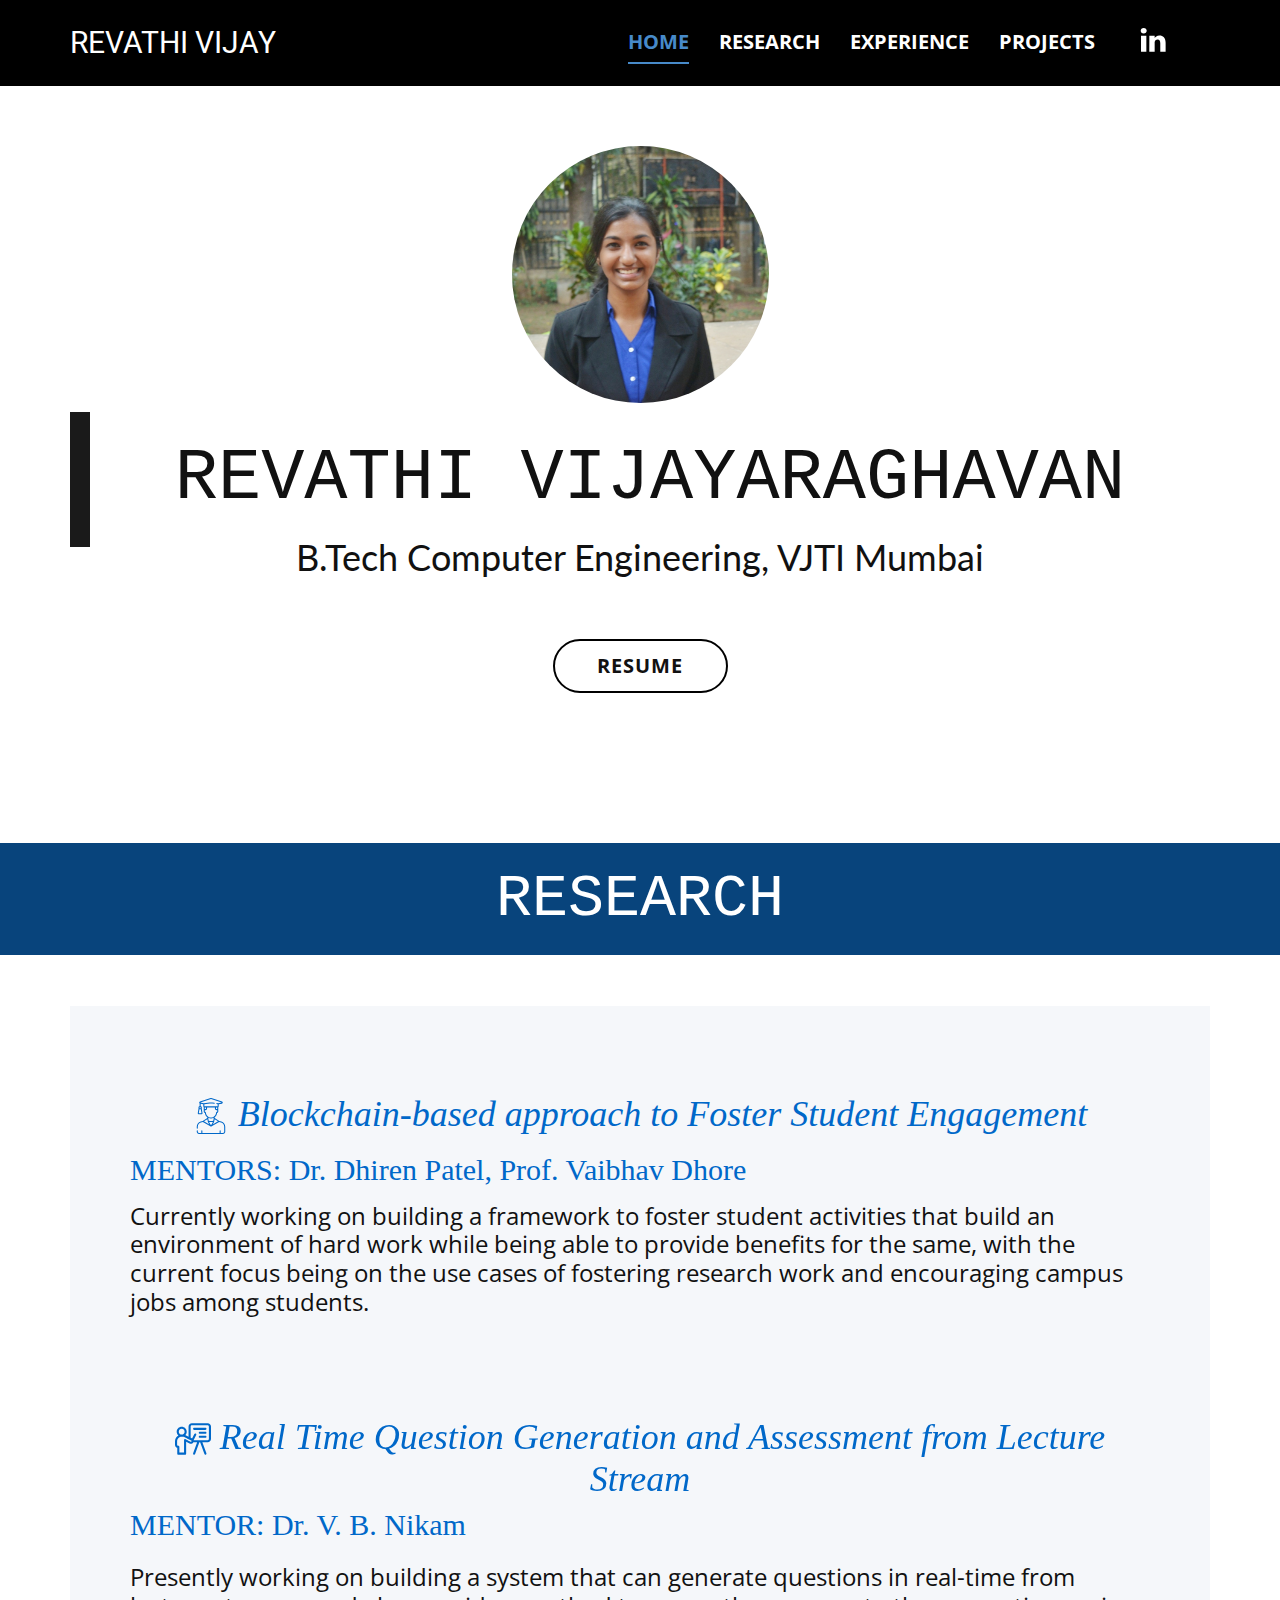
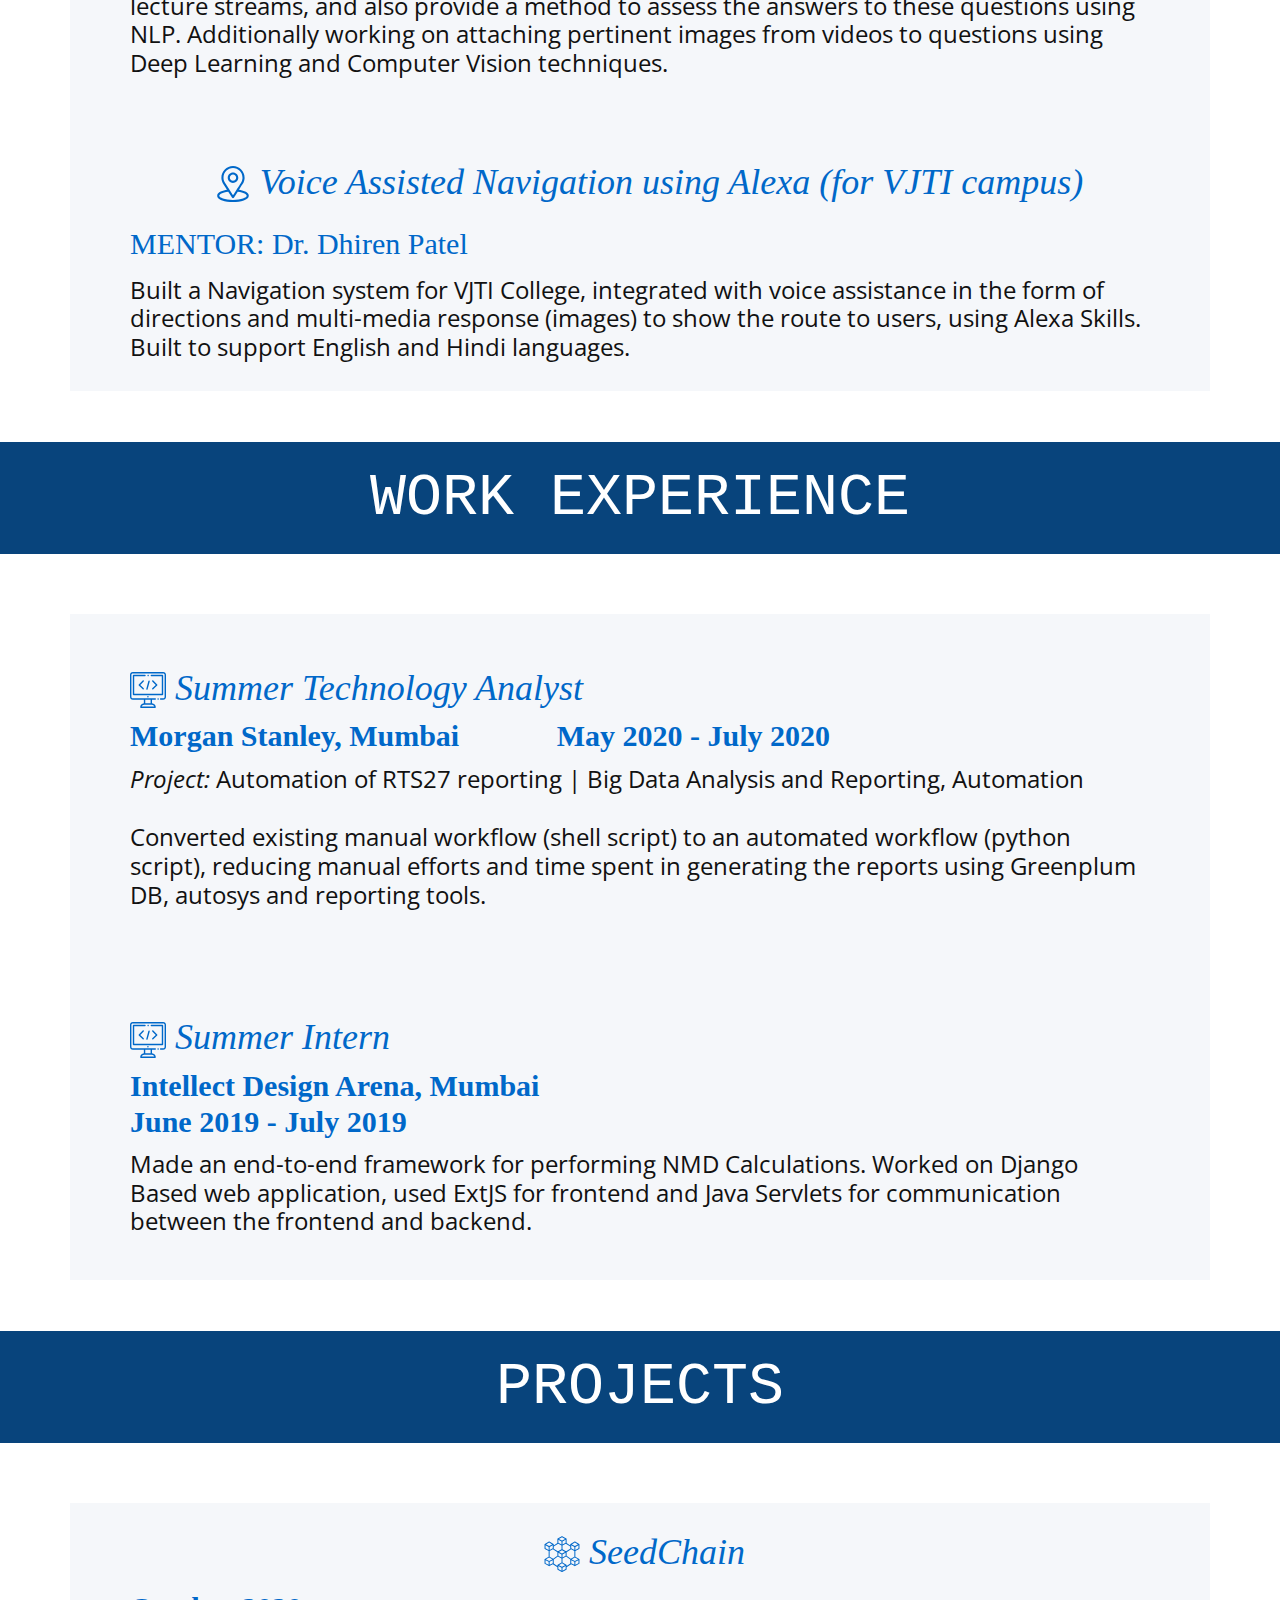
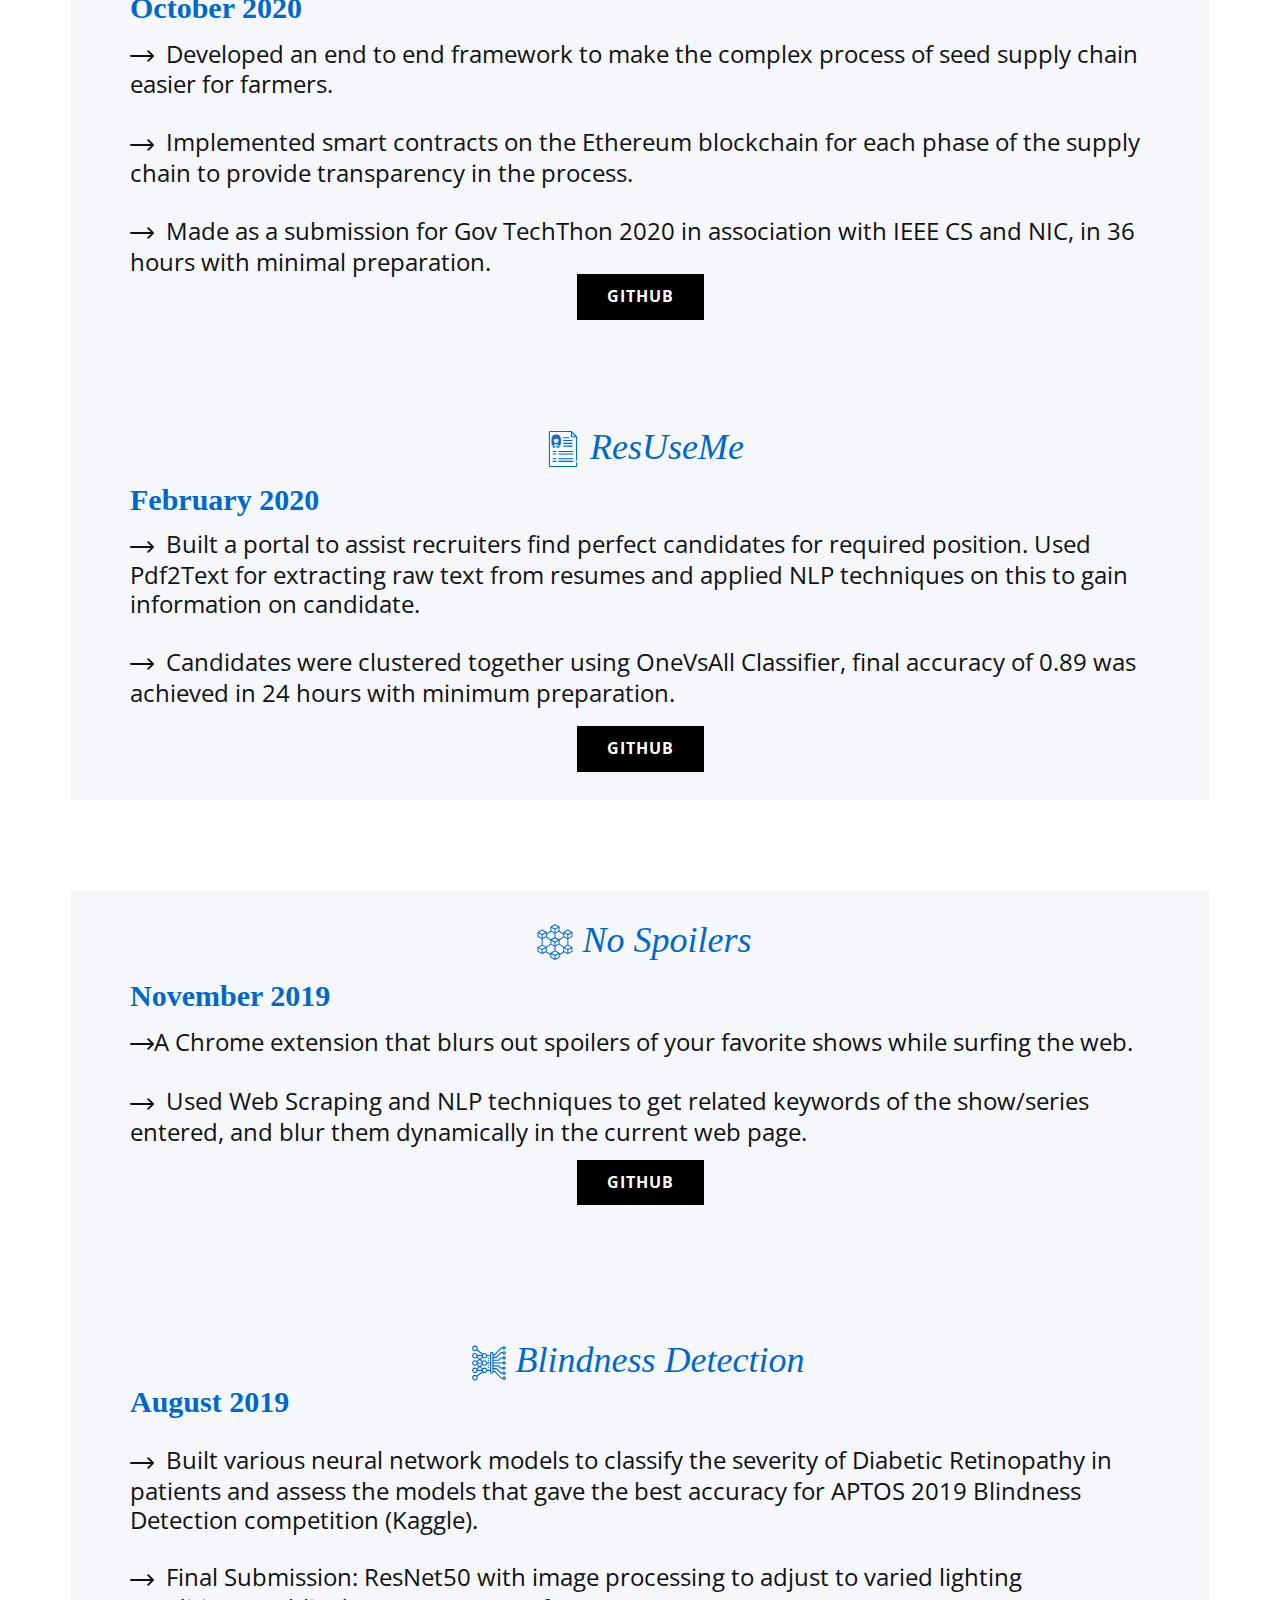
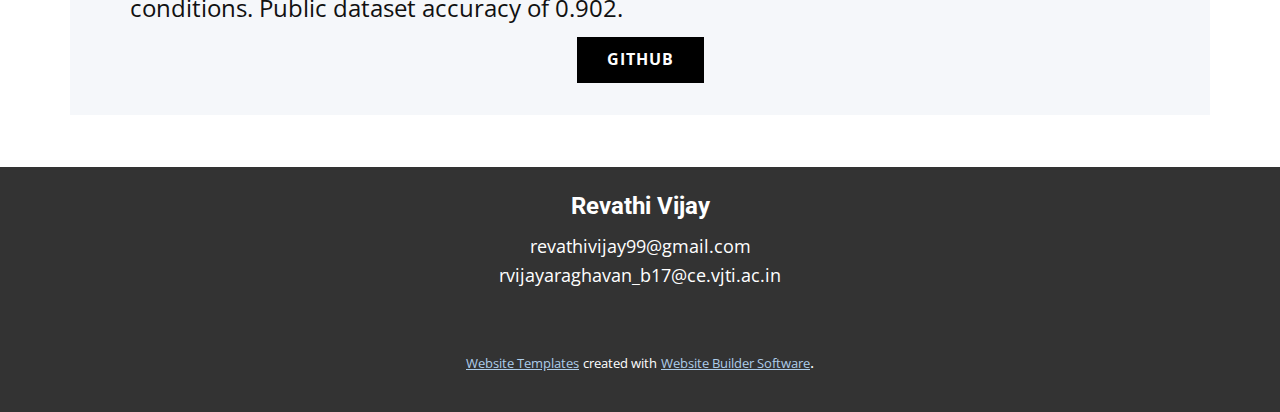
==== commit 1338d6a0: "Add files via upload" ====
--- a/Page-1.html
+++ b/Page-1.html
@@ -75,7 +75,7 @@
         <h5 class="u-text u-text-1">REVATHI VIJAY</h5>
       </div></header>
     <section class="u-align-center u-clearfix u-white u-section-1" id="carousel_5032">
-      <div class="u-clearfix u-sheet u-valign-middle-xs u-sheet-1">
+      <div class="u-clearfix u-sheet u-sheet-1">
         <div alt="" class="u-image u-image-circle u-image-1" data-image-width="1280" data-image-height="852"></div>
         <blockquote class="u-align-center-sm u-align-center-xs u-border-20 u-border-grey-90 u-custom-font u-font-courier-new u-text u-text-1">REVATHI VIJAYARAGHAVAN </blockquote>
         <h4 class="u-custom-font u-font-lato u-text u-text-2">B.Tech Computer Engineering, VJTI Mumbai</h4>
@@ -88,31 +88,31 @@
       </div>
     </section>
     <section class="u-align-center u-clearfix u-section-3" id="sec-0125">
-      <div class="u-clearfix u-sheet u-sheet-1">
+      <div class="u-clearfix u-sheet u-valign-middle u-sheet-1">
         <div class="u-clearfix u-expanded-width u-gutter-0 u-layout-wrap u-layout-wrap-1">
           <div class="u-layout" style="">
             <div class="u-layout-row" style="">
               <div class="u-align-left u-container-style u-layout-cell u-palette-5-light-3 u-right-cell u-size-60 u-size-xs-60 u-layout-cell-1">
-                <div class="u-container-layout u-valign-bottom u-container-layout-1">
-                  <h3 class="u-align-center u-text u-text-custom-color-2 u-text-1"><span class="u-icon"><svg xmlns="http://www.w3.org/2000/svg" xmlns:xlink="http://www.w3.org/1999/xlink" version="1.1" xml:space="preserve" class="u-svg-content" viewBox="0 0 512 512" style="width: 1em; height: 1em;"><g><path d="m403.802 334.499-30.049-8.823-65.376-42.701v-9.784c18.928-14.277 31.926-36.1 34.342-61.115 9.493-1.528 16.766-9.777 16.766-19.693v-26.905c0-.104-.011-.206-.016-.31v-34.082c3.782-2.708 6.182-7.119 6.182-12.067v-31.19l45.117-7.685c7.415-1.263 12.747-7.152 13.271-14.655.522-7.503-3.941-14.075-11.108-16.354l-152.097-48.378c-3.174-1.01-6.526-1.009-9.698-.001l-152.099 48.379c-7.167 2.279-11.631 8.851-11.108 16.353.332 4.767 2.61 8.877 6.126 11.569v40.787h-.372c-8.565 0-15.533 6.968-15.533 15.533v20.246l-10.027 58.852c-1.733 10.179 6.107 19.496 16.457 19.496h33.949c10.327 0 18.194-9.295 16.457-19.497l-10.027-58.851v-20.246c0-8.565-6.968-15.533-15.533-15.533h-.371v-36.363l37.294 6.352v31.186c0 4.927 2.389 9.331 6.153 12.043l.014 34.419v26.902c0 9.917 7.273 18.165 16.766 19.693 2.415 25.001 15.399 46.814 34.309 61.092v9.83l-65.362 42.693-30.025 8.813c-32.129 9.43-54.815 38.927-54.815 73.215v22.352c0 4.142 3.357 7.5 7.5 7.5s7.5-3.357 7.5-7.5v-22.352c0-27.024 18.109-51.213 44.04-58.823l27.976-8.212 111.766 66.413c2.269 1.348 5.271 1.42 7.662 0l111.773-66.417 27.973 8.212c25.927 7.612 44.036 31.8 44.036 58.822v72.438c0 9.291-7.559 16.85-16.85 16.85h-33.057v-32.328c0-4.142-3.357-7.5-7.5-7.5-4.142 0-7.5 3.357-7.5 7.5v32.328h-245.448v-32.328c0-4.142-3.357-7.5-7.5-7.5s-7.5 3.357-7.5 7.5v32.328h-33.023c-9.291 0-16.85-7.559-16.85-16.85v-15.022c0-4.142-3.357-7.5-7.5-7.5s-7.5 3.357-7.5 7.5v15.021c0 17.562 14.287 31.849 31.849 31.849h341.527c17.562 0 31.849-14.287 31.849-31.849v-72.438c0-33.48-21.912-63.555-54.81-73.214zm-285.274-117.528h-33.948c-1.049 0-1.849-.937-1.671-1.978l9.07-53.236h19.15l9.07 53.235c.177 1.039-.617 1.979-1.671 1.979zm-8.569-83.594v13.381h-16.811v-13.381c0-.295.239-.534.534-.534h15.742c.296-.001.535.239.535.534zm119.218 239.794 2.985 4.588-76.569-45.497 48.601-31.745c2.204 25.86 10.728 50.745 24.983 72.654zm-.052-32.375c17.653 2.508 36.087 2.51 53.75 0-3.413 8.398-7.619 16.502-12.624 24.196l-14.251 21.904-14.251-21.904c-5.005-7.694-9.211-15.798-12.624-24.196zm53.698 32.375c14.255-21.909 22.779-46.794 24.982-72.654l48.601 31.744-76.568 45.498zm43.871-239.292h17.776v24.098h-8.823c-4.937 0-8.954-4.016-8.954-8.953v-15.145zm-223.111-70.45 152.101-48.38c.195-.062.405-.063.603.001l152.1 48.379c.314.1.745.236.69 1.017-.055.78-.5.855-.826.911l-50.288 8.565-18.88-2.335c-4.108-.509-7.854 2.413-8.363 6.523-.508 4.111 2.413 7.855 6.523 8.363l13.41 1.659v30.748l-189.305-.007v-30.742l77.607-9.603c11.304-1.397 22.764-1.397 34.06 0l29.373 3.633c4.11.509 7.855-2.412 8.364-6.522.509-4.111-2.412-7.855-6.522-8.364l-29.373-3.633c-12.517-1.549-25.217-1.549-37.743 0l-83.094 10.282-50.303-8.567c-.326-.056-.771-.131-.826-.911-.054-.781.377-.918.692-1.017zm63.928 94.548-.01-24.098h17.805v15.146c0 4.936-4.016 8.953-8.954 8.953h-8.841zm16.507 50.244c-.386-6.107-5.462-10.891-11.555-10.891-2.729 0-4.949-2.22-4.949-4.948v-19.405h8.838c13.207 0 23.953-10.745 23.953-23.952v-15.146h111.389v15.146c0 13.207 10.746 23.952 23.953 23.952h8.838v19.405c0 2.728-2.22 4.948-4.949 4.948-6.093 0-11.169 4.784-11.555 10.892-2.389 37.869-34.007 67.534-71.982 67.534s-69.592-29.665-71.981-67.535zm71.982 82.534c13.339 0 26.017-3.05 37.378-8.473v4.753c0 12.823-1.73 25.472-5.061 37.672-20.382 3.886-43.425 4.043-64.634 0-3.331-12.199-5.061-24.848-5.061-37.672 0-.159-.022-.314-.032-.471-.002-.031.001-.062-.001-.093v-4.204c11.369 5.432 24.059 8.488 37.411 8.488z"></path>
-</g></svg><img></span>&nbsp;<i style="">Blockchain-based approach to Foster Student Engagement</i>
-                  </h3>
-                  <h4 class="u-custom-font u-font-open-sans u-text u-text-custom-color-2 u-text-2">MENTORS: Dr. Dhiren Patel, Prof. Vaibhav Dhore</h4>
+                <div class="u-container-layout u-container-layout-1">
+                  <h2 class="u-align-center u-custom-font u-font-georgia u-text u-text-custom-color-2 u-text-1"><span class="u-icon u-icon-1"><svg xmlns="http://www.w3.org/2000/svg" xmlns:xlink="http://www.w3.org/1999/xlink" version="1.1" xml:space="preserve" class="u-svg-content" viewBox="0 0 512 512" style="width: 1em; height: 1em;"><g><path d="m403.802 334.499-30.049-8.823-65.376-42.701v-9.784c18.928-14.277 31.926-36.1 34.342-61.115 9.493-1.528 16.766-9.777 16.766-19.693v-26.905c0-.104-.011-.206-.016-.31v-34.082c3.782-2.708 6.182-7.119 6.182-12.067v-31.19l45.117-7.685c7.415-1.263 12.747-7.152 13.271-14.655.522-7.503-3.941-14.075-11.108-16.354l-152.097-48.378c-3.174-1.01-6.526-1.009-9.698-.001l-152.099 48.379c-7.167 2.279-11.631 8.851-11.108 16.353.332 4.767 2.61 8.877 6.126 11.569v40.787h-.372c-8.565 0-15.533 6.968-15.533 15.533v20.246l-10.027 58.852c-1.733 10.179 6.107 19.496 16.457 19.496h33.949c10.327 0 18.194-9.295 16.457-19.497l-10.027-58.851v-20.246c0-8.565-6.968-15.533-15.533-15.533h-.371v-36.363l37.294 6.352v31.186c0 4.927 2.389 9.331 6.153 12.043l.014 34.419v26.902c0 9.917 7.273 18.165 16.766 19.693 2.415 25.001 15.399 46.814 34.309 61.092v9.83l-65.362 42.693-30.025 8.813c-32.129 9.43-54.815 38.927-54.815 73.215v22.352c0 4.142 3.357 7.5 7.5 7.5s7.5-3.357 7.5-7.5v-22.352c0-27.024 18.109-51.213 44.04-58.823l27.976-8.212 111.766 66.413c2.269 1.348 5.271 1.42 7.662 0l111.773-66.417 27.973 8.212c25.927 7.612 44.036 31.8 44.036 58.822v72.438c0 9.291-7.559 16.85-16.85 16.85h-33.057v-32.328c0-4.142-3.357-7.5-7.5-7.5-4.142 0-7.5 3.357-7.5 7.5v32.328h-245.448v-32.328c0-4.142-3.357-7.5-7.5-7.5s-7.5 3.357-7.5 7.5v32.328h-33.023c-9.291 0-16.85-7.559-16.85-16.85v-15.022c0-4.142-3.357-7.5-7.5-7.5s-7.5 3.357-7.5 7.5v15.021c0 17.562 14.287 31.849 31.849 31.849h341.527c17.562 0 31.849-14.287 31.849-31.849v-72.438c0-33.48-21.912-63.555-54.81-73.214zm-285.274-117.528h-33.948c-1.049 0-1.849-.937-1.671-1.978l9.07-53.236h19.15l9.07 53.235c.177 1.039-.617 1.979-1.671 1.979zm-8.569-83.594v13.381h-16.811v-13.381c0-.295.239-.534.534-.534h15.742c.296-.001.535.239.535.534zm119.218 239.794 2.985 4.588-76.569-45.497 48.601-31.745c2.204 25.86 10.728 50.745 24.983 72.654zm-.052-32.375c17.653 2.508 36.087 2.51 53.75 0-3.413 8.398-7.619 16.502-12.624 24.196l-14.251 21.904-14.251-21.904c-5.005-7.694-9.211-15.798-12.624-24.196zm53.698 32.375c14.255-21.909 22.779-46.794 24.982-72.654l48.601 31.744-76.568 45.498zm43.871-239.292h17.776v24.098h-8.823c-4.937 0-8.954-4.016-8.954-8.953v-15.145zm-223.111-70.45 152.101-48.38c.195-.062.405-.063.603.001l152.1 48.379c.314.1.745.236.69 1.017-.055.78-.5.855-.826.911l-50.288 8.565-18.88-2.335c-4.108-.509-7.854 2.413-8.363 6.523-.508 4.111 2.413 7.855 6.523 8.363l13.41 1.659v30.748l-189.305-.007v-30.742l77.607-9.603c11.304-1.397 22.764-1.397 34.06 0l29.373 3.633c4.11.509 7.855-2.412 8.364-6.522.509-4.111-2.412-7.855-6.522-8.364l-29.373-3.633c-12.517-1.549-25.217-1.549-37.743 0l-83.094 10.282-50.303-8.567c-.326-.056-.771-.131-.826-.911-.054-.781.377-.918.692-1.017zm63.928 94.548-.01-24.098h17.805v15.146c0 4.936-4.016 8.953-8.954 8.953h-8.841zm16.507 50.244c-.386-6.107-5.462-10.891-11.555-10.891-2.729 0-4.949-2.22-4.949-4.948v-19.405h8.838c13.207 0 23.953-10.745 23.953-23.952v-15.146h111.389v15.146c0 13.207 10.746 23.952 23.953 23.952h8.838v19.405c0 2.728-2.22 4.948-4.949 4.948-6.093 0-11.169 4.784-11.555 10.892-2.389 37.869-34.007 67.534-71.982 67.534s-69.592-29.665-71.981-67.535zm71.982 82.534c13.339 0 26.017-3.05 37.378-8.473v4.753c0 12.823-1.73 25.472-5.061 37.672-20.382 3.886-43.425 4.043-64.634 0-3.331-12.199-5.061-24.848-5.061-37.672 0-.159-.022-.314-.032-.471-.002-.031.001-.062-.001-.093v-4.204c11.369 5.432 24.059 8.488 37.411 8.488z"></path>
+</g></svg><img></span>&nbsp;<i style="border-style: none; padding: 0px; font-size: 2.25rem;">Blockchain-based approach to Foster Student Engagement</i>
+                  </h2>
+                  <h4 class="u-custom-font u-font-georgia u-text u-text-custom-color-2 u-text-2">MENTORS: Dr. Dhiren Patel, Prof. Vaibhav Dhore</h4>
                   <h4 class="u-custom-font u-font-open-sans u-text u-text-3">Currently working on building a framework to foster student activities that build an environment of hard work while being able to provide benefits for the same, with the current focus being on the use cases of fostering research work and encouraging campus jobs among students.</h4>
-                  <a href="https://github.com/revathivijay/EWL-Using-Blockchain" class="u-black u-border-2 u-border-white u-btn u-btn-rectangle u-button-style u-btn-1" target="_blank">github</a>
-                  <h3 class="u-align-center u-custom-font u-font-open-sans u-text u-text-custom-color-2 u-text-4" data-animation-name="fadeIn" data-animation-duration="1000" data-animation-delay="0"><i style=""><span class="u-icon"><svg xmlns="http://www.w3.org/2000/svg" xmlns:xlink="http://www.w3.org/1999/xlink" version="1.1" xml:space="preserve" class="u-svg-content" viewBox="0 -32 512 512" style="width: 1em; height: 1em;"><path d="m464.867188 0h-224.933594c-25.988282 0-47.132813 21.144531-47.132813 47.132812v144.292969l-41.765625-20.769531c-1.410156-.703125-2.84375-1.367188-4.289062-1.996094 12.261718-12.800781 19.820312-30.144531 19.820312-49.226562 0-39.277344-31.953125-71.234375-71.230468-71.234375-39.28125 0-71.234376 31.957031-71.234376 71.234375 0 21.34375 9.449219 40.515625 24.371094 53.582031-27.480468 15.460937-48.472656 45.621094-48.472656 82.984375v48.199219c0 20.75 13.472656 38.410156 32.132812 44.6875v83.847656c0 8.28125 6.714844 15 15 15h96.398438c8.285156 0 15-6.71875 15-15v-168.535156l48.023438 24.007812c18.378906 9.1875 43.308593 3.710938 54.582031-17.207031h53.78125l-56.949219 156.605469c-2.832031 7.785156 1.1875 16.394531 8.972656 19.222656 8.898438 3.238281 16.8125-2.34375 19.222656-8.96875l60.675782-166.859375h10.515625l61.296875 166.90625c2.328125 6.332031 10.183594 12.238281 19.253906 8.90625 7.773438-2.855469 11.765625-11.472656 8.90625-19.25l-57.5-156.5625h75.554688c25.484374 0 47.132812-20.558594 47.132812-47.132812v-176.734376c0-26.578124-21.648438-47.132812-47.132812-47.132812zm-410.765626 119.433594c0-22.738282 18.496094-41.234375 41.230469-41.234375 22.738281 0 41.234375 18.496093 41.234375 41.234375 0 22.734375-18.496094 41.230468-41.234375 41.230468-22.734375 0-41.230469-18.496093-41.230469-41.230468zm181.398438 135.527344c-.039062.109374-.078125.222656-.113281.335937-1.023438 2.855469-3.335938 5.261719-6.167969 6.425781-2.996094 1.21875-6.367188 1.089844-9.246094-.347656-28.523437-14.269531-69.738281-34.859375-69.738281-34.859375-9.953125-4.976563-21.703125 2.273437-21.703125 13.417969v177.800781h-66.398438v-81.402344c0-8.28125-6.71875-15-15-15-9.449218 0-17.132812-7.683593-17.132812-17.132812v-48.199219c0-36.652344 29.84375-65.332031 65.332031-65.332031h13.253907c10.054687 0 20.097656 2.359375 29.070312 6.839843 0 0 74.402344 37 93.351562 46.4375 4.058594 2.015626 5.988282 6.75 4.492188 11.015626zm246.5-31.09375c0 4.582031-1.777344 8.882812-5.011719 12.117187-3.183593 3.1875-7.601562 5.015625-12.121093 5.015625h-200.46875c-.027344-.082031-.046876-.164062-.074219-.242188l37.226562-74.449218c3.703125-7.410156.703125-16.417969-6.707031-20.125-7.40625-3.703125-16.417969-.703125-20.125 6.707031l-31.75 63.496094c-5.917969-2.949219-12.796875-6.375-20.167969-10.039063v-159.214844c0-9.445312 7.683594-17.132812 17.132813-17.132812h224.933594c4.519531 0 8.9375 1.828125 12.125 5.023438 3.230468 3.226562 5.007812 7.527343 5.007812 12.109374zm0 0"></path><path d="m432.734375 64.265625h-160.667969c-8.285156 0-15 6.714844-15 15s6.714844 15 15 15h160.667969c8.28125 0 15-6.714844 15-15s-6.714844-15-15-15zm0 0"></path><path d="m432.734375 120.5h-80.335937c-8.28125 0-15 6.714844-15 15s6.71875 15 15 15h80.335937c8.28125 0 15-6.714844 15-15s-6.714844-15-15-15zm0 0"></path><path d="m432.734375 176.734375h-80.335937c-8.28125 0-15 6.714844-15 15 0 8.28125 6.71875 15 15 15h80.335937c8.28125 0 15-6.71875 15-15 0-8.285156-6.714844-15-15-15zm0 0"></path></svg><img></span>&nbsp;Real Time Question Generation and Assessment from Lecture Stream</i>
-                  </h3>
-                  <h4 class="u-custom-font u-font-open-sans u-text u-text-custom-color-2 u-text-5">MENTOR: Dr. V. B. Nikam</h4>
+                  <h2 class="u-align-center u-custom-font u-font-georgia u-text u-text-custom-color-2 u-text-4" data-animation-name="fadeIn" data-animation-duration="1000" data-animation-delay="0"><i style=""><span class="u-icon"><svg xmlns="http://www.w3.org/2000/svg" xmlns:xlink="http://www.w3.org/1999/xlink" version="1.1" xml:space="preserve" class="u-svg-content" viewBox="0 -32 512 512" style="width: 1em; height: 1em;"><path d="m464.867188 0h-224.933594c-25.988282 0-47.132813 21.144531-47.132813 47.132812v144.292969l-41.765625-20.769531c-1.410156-.703125-2.84375-1.367188-4.289062-1.996094 12.261718-12.800781 19.820312-30.144531 19.820312-49.226562 0-39.277344-31.953125-71.234375-71.230468-71.234375-39.28125 0-71.234376 31.957031-71.234376 71.234375 0 21.34375 9.449219 40.515625 24.371094 53.582031-27.480468 15.460937-48.472656 45.621094-48.472656 82.984375v48.199219c0 20.75 13.472656 38.410156 32.132812 44.6875v83.847656c0 8.28125 6.714844 15 15 15h96.398438c8.285156 0 15-6.71875 15-15v-168.535156l48.023438 24.007812c18.378906 9.1875 43.308593 3.710938 54.582031-17.207031h53.78125l-56.949219 156.605469c-2.832031 7.785156 1.1875 16.394531 8.972656 19.222656 8.898438 3.238281 16.8125-2.34375 19.222656-8.96875l60.675782-166.859375h10.515625l61.296875 166.90625c2.328125 6.332031 10.183594 12.238281 19.253906 8.90625 7.773438-2.855469 11.765625-11.472656 8.90625-19.25l-57.5-156.5625h75.554688c25.484374 0 47.132812-20.558594 47.132812-47.132812v-176.734376c0-26.578124-21.648438-47.132812-47.132812-47.132812zm-410.765626 119.433594c0-22.738282 18.496094-41.234375 41.230469-41.234375 22.738281 0 41.234375 18.496093 41.234375 41.234375 0 22.734375-18.496094 41.230468-41.234375 41.230468-22.734375 0-41.230469-18.496093-41.230469-41.230468zm181.398438 135.527344c-.039062.109374-.078125.222656-.113281.335937-1.023438 2.855469-3.335938 5.261719-6.167969 6.425781-2.996094 1.21875-6.367188 1.089844-9.246094-.347656-28.523437-14.269531-69.738281-34.859375-69.738281-34.859375-9.953125-4.976563-21.703125 2.273437-21.703125 13.417969v177.800781h-66.398438v-81.402344c0-8.28125-6.71875-15-15-15-9.449218 0-17.132812-7.683593-17.132812-17.132812v-48.199219c0-36.652344 29.84375-65.332031 65.332031-65.332031h13.253907c10.054687 0 20.097656 2.359375 29.070312 6.839843 0 0 74.402344 37 93.351562 46.4375 4.058594 2.015626 5.988282 6.75 4.492188 11.015626zm246.5-31.09375c0 4.582031-1.777344 8.882812-5.011719 12.117187-3.183593 3.1875-7.601562 5.015625-12.121093 5.015625h-200.46875c-.027344-.082031-.046876-.164062-.074219-.242188l37.226562-74.449218c3.703125-7.410156.703125-16.417969-6.707031-20.125-7.40625-3.703125-16.417969-.703125-20.125 6.707031l-31.75 63.496094c-5.917969-2.949219-12.796875-6.375-20.167969-10.039063v-159.214844c0-9.445312 7.683594-17.132812 17.132813-17.132812h224.933594c4.519531 0 8.9375 1.828125 12.125 5.023438 3.230468 3.226562 5.007812 7.527343 5.007812 12.109374zm0 0"></path><path d="m432.734375 64.265625h-160.667969c-8.285156 0-15 6.714844-15 15s6.714844 15 15 15h160.667969c8.28125 0 15-6.714844 15-15s-6.714844-15-15-15zm0 0"></path><path d="m432.734375 120.5h-80.335937c-8.28125 0-15 6.714844-15 15s6.71875 15 15 15h80.335937c8.28125 0 15-6.714844 15-15s-6.714844-15-15-15zm0 0"></path><path d="m432.734375 176.734375h-80.335937c-8.28125 0-15 6.714844-15 15 0 8.28125 6.71875 15 15 15h80.335937c8.28125 0 15-6.71875 15-15 0-8.285156-6.714844-15-15-15zm0 0"></path></svg><img></span>&nbsp;Real Time Question Generation and Assessment from Lecture Stream</i>
+                  </h2>
+                  <h4 class="u-custom-font u-font-georgia u-text u-text-custom-color-2 u-text-5">MENTOR: Dr. V. B. Nikam</h4>
                   <h4 class="u-custom-font u-font-open-sans u-text u-text-6">Presently working on building a system that can generate questions in real-time from lecture streams, and also provide a method to assess the answers to these questions using NLP. Additionally working on attaching pertinent images from videos to questions using Deep Learning and Computer Vision techniques.</h4>
-                  <h3 class="u-align-center u-text u-text-custom-color-2 u-text-7"><i><span class="u-icon"><svg xmlns="http://www.w3.org/2000/svg" xmlns:xlink="http://www.w3.org/1999/xlink" version="1.1" xml:space="preserve" class="u-svg-content" viewBox="0 0 512 512" x="0px" y="0px" style="width: 1em; height: 1em;"><g><g><path d="M341.476,338.285c54.483-85.493,47.634-74.827,49.204-77.056C410.516,233.251,421,200.322,421,166    C421,74.98,347.139,0,256,0C165.158,0,91,74.832,91,166c0,34.3,10.704,68.091,31.19,96.446l48.332,75.84    C118.847,346.227,31,369.892,31,422c0,18.995,12.398,46.065,71.462,67.159C143.704,503.888,198.231,512,256,512    c108.025,0,225-30.472,225-90C481,369.883,393.256,346.243,341.476,338.285z M147.249,245.945    c-0.165-0.258-0.337-0.51-0.517-0.758C129.685,221.735,121,193.941,121,166c0-75.018,60.406-136,135-136    c74.439,0,135,61.009,135,136c0,27.986-8.521,54.837-24.646,77.671c-1.445,1.906,6.094-9.806-110.354,172.918L147.249,245.945z     M256,482c-117.994,0-195-34.683-195-60c0-17.016,39.568-44.995,127.248-55.901l55.102,86.463    c2.754,4.322,7.524,6.938,12.649,6.938s9.896-2.617,12.649-6.938l55.101-86.463C411.431,377.005,451,404.984,451,422    C451,447.102,374.687,482,256,482z"></path>
+                  <h2 class="u-align-center u-text u-text-7">
+                    <a class="u-active-none u-border-none u-btn u-button-link u-button-style u-custom-font u-font-georgia u-hover-none u-none u-text-custom-color-2 u-btn-1" href="https://github.com/vidhi2601/VJTI-Navigation"><i> &nbsp;&nbsp;</i><span class="u-icon"><svg xmlns="http://www.w3.org/2000/svg" xmlns:xlink="http://www.w3.org/1999/xlink" version="1.1" xml:space="preserve" class="u-svg-content" viewBox="0 0 512 512" x="0px" y="0px" style="width: 1em; height: 1em;"><g><g><path d="M341.476,338.285c54.483-85.493,47.634-74.827,49.204-77.056C410.516,233.251,421,200.322,421,166    C421,74.98,347.139,0,256,0C165.158,0,91,74.832,91,166c0,34.3,10.704,68.091,31.19,96.446l48.332,75.84    C118.847,346.227,31,369.892,31,422c0,18.995,12.398,46.065,71.462,67.159C143.704,503.888,198.231,512,256,512    c108.025,0,225-30.472,225-90C481,369.883,393.256,346.243,341.476,338.285z M147.249,245.945    c-0.165-0.258-0.337-0.51-0.517-0.758C129.685,221.735,121,193.941,121,166c0-75.018,60.406-136,135-136    c74.439,0,135,61.009,135,136c0,27.986-8.521,54.837-24.646,77.671c-1.445,1.906,6.094-9.806-110.354,172.918L147.249,245.945z     M256,482c-117.994,0-195-34.683-195-60c0-17.016,39.568-44.995,127.248-55.901l55.102,86.463    c2.754,4.322,7.524,6.938,12.649,6.938s9.896-2.617,12.649-6.938l55.101-86.463C411.431,377.005,451,404.984,451,422    C451,447.102,374.687,482,256,482z"></path>
 </g>
 </g><g><g><path d="M256,91c-41.355,0-75,33.645-75,75s33.645,75,75,75c41.355,0,75-33.645,75-75S297.355,91,256,91z M256,211    c-24.813,0-45-20.187-45-45s20.187-45,45-45s45,20.187,45,45S280.813,211,256,211z"></path>
 </g>
-</g></svg><img></span>&nbsp;Voice Assisted Navigation using Alexa (for VJTI campus)</i>
-                  </h3>
-                  <h4 class="u-custom-font u-font-open-sans u-text u-text-custom-color-2 u-text-8">MENTOR: Dr. Dhiren Patel</h4>
+</g></svg><img></span><i style="">&nbsp;Voice Assisted Navigation using Alexa (for VJTI campus)</i>
+                    </a>
+                  </h2>
+                  <h4 class="u-custom-font u-font-georgia u-text u-text-custom-color-2 u-text-8">MENTOR: Dr. Dhiren Patel</h4>
                   <h4 class="u-custom-font u-font-open-sans u-text u-text-9">Built a Navigation system for VJTI College, integrated with voice assistance in the form of directions and multi-media response (images) to show the route to users, using Alexa Skills. Built to support English and Hindi languages.</h4>
-                  <a href="https://github.com/vidhi2601/VJTI-Navigation" class="u-black u-border-2 u-border-white u-btn u-btn-rectangle u-button-style u-btn-2" target="_blank">github</a>
                 </div>
               </div>
             </div>
@@ -121,7 +121,7 @@
       </div>
     </section>
     <section class="u-align-left u-clearfix u-custom-color-1 u-section-4" id="sec-d42f">
-      <div class="u-clearfix u-sheet u-sheet-1">
+      <div class="u-clearfix u-sheet u-valign-middle-xs u-sheet-1">
         <h1 class="u-align-center u-custom-font u-font-courier-new u-text u-text-default u-text-1">WORK EXPERIENCE</h1>
       </div>
     </section>
@@ -132,7 +132,7 @@
             <div class="u-layout-row" style="">
               <div class="u-align-left u-container-style u-layout-cell u-palette-5-light-3 u-right-cell u-size-60 u-size-xs-60 u-layout-cell-1">
                 <div class="u-container-layout u-container-layout-1">
-                  <h3 class="u-align-left u-text u-text-custom-color-2 u-text-1"><i></i><span class="u-icon"><svg xmlns="http://www.w3.org/2000/svg" xmlns:xlink="http://www.w3.org/1999/xlink" version="1.1" xml:space="preserve" class="u-svg-content" viewBox="0 0 512 512" x="0px" y="0px" style="width: 1em; height: 1em;"><g><g><path d="M407.07,377.01c-1.86-1.86-4.44-2.93-7.07-2.93s-5.21,1.07-7.07,2.93c-1.86,1.86-2.93,4.44-2.93,7.07s1.07,5.21,2.93,7.07    c1.86,1.87,4.44,2.93,7.07,2.93s5.21-1.06,7.07-2.93c1.86-1.86,2.93-4.44,2.93-7.07S408.93,378.871,407.07,377.01z"></path>
+                  <h2 class="u-align-left u-custom-font u-font-georgia u-text u-text-custom-color-2 u-text-1"><i></i><span class="u-icon"><svg xmlns="http://www.w3.org/2000/svg" xmlns:xlink="http://www.w3.org/1999/xlink" version="1.1" xml:space="preserve" class="u-svg-content" viewBox="0 0 512 512" x="0px" y="0px" style="width: 1em; height: 1em;"><g><g><path d="M407.07,377.01c-1.86-1.86-4.44-2.93-7.07-2.93s-5.21,1.07-7.07,2.93c-1.86,1.86-2.93,4.44-2.93,7.07s1.07,5.21,2.93,7.07    c1.86,1.87,4.44,2.93,7.07,2.93s5.21-1.06,7.07-2.93c1.86-1.86,2.93-4.44,2.93-7.07S408.93,378.871,407.07,377.01z"></path>
 </g>
 </g><g><g><path d="M472,0.001H40c-22.056,0-40,17.944-40,40v314.083c0,22.056,17.944,40,40,40h157v50.197    c-29.332,2.858-52.333,27.65-52.333,57.719c0,5.523,4.477,10,10,10h202.667c5.523,0,10-4.477,10-10    c0-30.749-24.055-55.972-54.333-57.872v-50.044h46.667c5.523,0,10-4.477,10-10s-4.477-10-10-10H40c-11.028,0-20-8.972-20-20    V40.001c0-11.028,8.972-20,20-20h432c11.028,0,20,8.972,20,20v314.083c0,11.028-8.972,20-20,20h-37.333c-5.523,0-10,4.477-10,10    s4.477,10,10,10H472c22.056,0,40-17.944,40-40V40.001C512,17.944,494.056,0.001,472,0.001z M217,394.084h76v49.917h-76V394.084z     M309.333,464.001c17.494,0,32.265,11.882,36.666,28H166.001c4.4-16.118,19.171-28,36.665-28H309.333z"></path>
 </g>
@@ -148,16 +148,16 @@
 </g>
 </g><g><g><path d="M265.07,43.011c-1.86-1.86-4.44-2.93-7.07-2.93s-5.21,1.07-7.07,2.93s-2.93,4.44-2.93,7.07s1.07,5.21,2.93,7.08    c1.86,1.86,4.44,2.92,7.07,2.92s5.21-1.06,7.07-2.92c1.86-1.87,2.93-4.44,2.93-7.08C268,47.451,266.93,44.871,265.07,43.011z"></path>
 </g>
-</g></svg><img></span><i>&nbsp;Summer Technology Analyst</i>
-                    <br>
-                  </h3>
-                  <h4 class="u-custom-font u-font-open-sans u-text u-text-custom-color-2 u-text-2"><b style="">Morgan Stanley, Mumbai&nbsp; &nbsp; &nbsp; &nbsp; &nbsp; &nbsp; &nbsp; &nbsp; &nbsp; &nbsp; &nbsp; May 2020 - July 2020</b>
+</g></svg><img></span><i style="">&nbsp;Summer Technology Analyst</i>
+                    <br>
+                  </h2>
+                  <h4 class="u-custom-font u-font-georgia u-text u-text-custom-color-2 u-text-2"><b style="">Morgan Stanley, Mumbai&nbsp; &nbsp; &nbsp; &nbsp; &nbsp; &nbsp; &nbsp;May 2020 - July 2020</b>
                   </h4>
                   <h4 class="u-custom-font u-font-open-sans u-text u-text-3"><i>Project:</i> Automation of RTS27 reporting | Big Data Analysis and Reporting, Automation<br>
                     <br>Converted existing manual workflow (shell script) to an automated workflow (python script), reducing manual efforts and time spent in generating the reports using Greenplum DB, autosys and reporting tools.<br>
                     <br>
                   </h4>
-                  <h3 class="u-text u-text-custom-color-2 u-text-4"><i></i><span class="u-icon"><svg xmlns="http://www.w3.org/2000/svg" xmlns:xlink="http://www.w3.org/1999/xlink" version="1.1" xml:space="preserve" class="u-svg-content" viewBox="0 0 512 512" x="0px" y="0px" style="width: 1em; height: 1em;"><g><g><path d="M407.07,377.01c-1.86-1.86-4.44-2.93-7.07-2.93s-5.21,1.07-7.07,2.93c-1.86,1.86-2.93,4.44-2.93,7.07s1.07,5.21,2.93,7.07    c1.86,1.87,4.44,2.93,7.07,2.93s5.21-1.06,7.07-2.93c1.86-1.86,2.93-4.44,2.93-7.07S408.93,378.871,407.07,377.01z"></path>
+                  <h2 class="u-custom-font u-font-georgia u-text u-text-custom-color-2 u-text-4"><i></i><span class="u-icon"><svg xmlns="http://www.w3.org/2000/svg" xmlns:xlink="http://www.w3.org/1999/xlink" version="1.1" xml:space="preserve" class="u-svg-content" viewBox="0 0 512 512" x="0px" y="0px" style="width: 1em; height: 1em;"><g><g><path d="M407.07,377.01c-1.86-1.86-4.44-2.93-7.07-2.93s-5.21,1.07-7.07,2.93c-1.86,1.86-2.93,4.44-2.93,7.07s1.07,5.21,2.93,7.07    c1.86,1.87,4.44,2.93,7.07,2.93s5.21-1.06,7.07-2.93c1.86-1.86,2.93-4.44,2.93-7.07S408.93,378.871,407.07,377.01z"></path>
 </g>
 </g><g><g><path d="M472,0.001H40c-22.056,0-40,17.944-40,40v314.083c0,22.056,17.944,40,40,40h157v50.197    c-29.332,2.858-52.333,27.65-52.333,57.719c0,5.523,4.477,10,10,10h202.667c5.523,0,10-4.477,10-10    c0-30.749-24.055-55.972-54.333-57.872v-50.044h46.667c5.523,0,10-4.477,10-10s-4.477-10-10-10H40c-11.028,0-20-8.972-20-20    V40.001c0-11.028,8.972-20,20-20h432c11.028,0,20,8.972,20,20v314.083c0,11.028-8.972,20-20,20h-37.333c-5.523,0-10,4.477-10,10    s4.477,10,10,10H472c22.056,0,40-17.944,40-40V40.001C512,17.944,494.056,0.001,472,0.001z M217,394.084h76v49.917h-76V394.084z     M309.333,464.001c17.494,0,32.265,11.882,36.666,28H166.001c4.4-16.118,19.171-28,36.665-28H309.333z"></path>
 </g>
@@ -175,8 +175,9 @@
 </g>
 </g></svg><img></span><i>&nbsp;Summer Intern</i>
                     <br>
-                  </h3>
-                  <h4 class="u-custom-font u-font-open-sans u-text u-text-custom-color-2 u-text-5"><b style="">Intellect Design Arena, Mumbai&nbsp; &nbsp; &nbsp; &nbsp; &nbsp; June 2019 - July 2019</b>
+                  </h2>
+                  <h4 class="u-custom-font u-font-georgia u-text u-text-custom-color-2 u-text-5"><b>Intellect Design Arena, Mumbai&nbsp; &nbsp; &nbsp; &nbsp; &nbsp; &nbsp; &nbsp; &nbsp; &nbsp;</b>
+                    <br><b> June 2019 - July 2019</b>
                   </h4>
                   <h4 class="u-custom-font u-font-open-sans u-text u-text-6">Made an end-to-end framework for performing NMD Calculations. Worked on Django Based web application, used ExtJS for frontend and Java Servlets for communication between the frontend and backend.<br>
                     <br>
@@ -200,10 +201,10 @@
             <div class="u-layout-row" style="">
               <div class="u-align-left u-container-style u-layout-cell u-palette-5-light-3 u-right-cell u-size-60 u-size-xs-60 u-layout-cell-1">
                 <div class="u-container-layout u-container-layout-1">
-                  <h3 class="u-align-center u-text u-text-custom-color-2 u-text-1"><i>&nbsp;</i><span class="u-icon"><svg xmlns="http://www.w3.org/2000/svg" xmlns:xlink="http://www.w3.org/1999/xlink" version="1.1" xml:space="preserve" class="u-svg-content" viewBox="0 0 128 128" style="width: 1em; height: 1em;"><title></title><path d="M126.064,29.564c-.009-.054-.007-.111-.021-.164a1.749,1.749,0,0,0-.171-.417c-.025-.045-.063-.081-.093-.123a1.737,1.737,0,0,0-.182-.238c-.041-.042-.093-.071-.138-.109a1.721,1.721,0,0,0-.214-.168l-.013-.005-.011-.008L110.6,19.955a1.751,1.751,0,0,0-1.74,0L94.231,28.331l-.011.008-.013.005a1.725,1.725,0,0,0-.215.169c-.045.037-.1.067-.137.108a1.736,1.736,0,0,0-.184.241c-.029.042-.066.077-.091.121a1.753,1.753,0,0,0-.171.417c-.014.051-.012.106-.021.158a1.719,1.719,0,0,0-.038.291v3.565L80.339,25.266A1.713,1.713,0,0,0,80.375,25V10.374a1.719,1.719,0,0,0-.038-.286c-.009-.054-.007-.111-.021-.164a1.749,1.749,0,0,0-.171-.416,1.771,1.771,0,0,0-.113-.15,1.732,1.732,0,0,0-.161-.211,1.786,1.786,0,0,0-.166-.13,1.719,1.719,0,0,0-.188-.147l-.01,0L79.5,8.855,64.87.479a1.751,1.751,0,0,0-1.74,0L48.5,8.855l-.012.009-.01,0a1.718,1.718,0,0,0-.189.148,1.782,1.782,0,0,0-.165.129,1.736,1.736,0,0,0-.163.214,1.776,1.776,0,0,0-.111.147,1.749,1.749,0,0,0-.171.417c-.014.051-.012.106-.021.158a1.719,1.719,0,0,0-.038.291V25a1.713,1.713,0,0,0,.036.267L34.648,33.414V29.85a1.719,1.719,0,0,0-.038-.286c-.009-.054-.007-.111-.021-.164a1.749,1.749,0,0,0-.171-.417c-.025-.045-.063-.081-.093-.123a1.737,1.737,0,0,0-.182-.238c-.041-.042-.093-.071-.138-.109a1.721,1.721,0,0,0-.214-.168l-.013-.005-.011-.008L19.144,19.955a1.751,1.751,0,0,0-1.74,0L2.778,28.331l-.011.008-.013.005a1.725,1.725,0,0,0-.215.169c-.045.037-.1.067-.137.108a1.736,1.736,0,0,0-.184.241c-.029.042-.066.077-.091.121a1.753,1.753,0,0,0-.171.417c-.014.051-.012.106-.021.158a1.719,1.719,0,0,0-.038.291V44.475a1.75,1.75,0,0,0,.911,1.536L16.523,53.5V73.538L2.778,81.41l-.011.008-.013.005a1.725,1.725,0,0,0-.215.169c-.045.037-.1.067-.137.108a1.736,1.736,0,0,0-.184.241c-.029.042-.066.077-.091.121a1.753,1.753,0,0,0-.171.417c-.014.051-.012.106-.021.158a1.719,1.719,0,0,0-.038.291V97.554A1.75,1.75,0,0,0,2.81,99.09l14.625,7.983a1.724,1.724,0,0,0,.255.1c.047.017.091.042.139.054a1.692,1.692,0,0,0,.889,0c.048-.013.092-.038.139-.054a1.724,1.724,0,0,0,.255-.1l12.418-6.779,16.1,10.719v7.253a1.75,1.75,0,0,0,.911,1.536l14.625,7.983a1.724,1.724,0,0,0,.255.1c.047.017.091.042.139.054a1.692,1.692,0,0,0,.889,0c.048-.013.092-.038.139-.054a1.724,1.724,0,0,0,.255-.1L79.464,119.8a1.75,1.75,0,0,0,.911-1.536v-7.253l16.1-10.719,12.418,6.779a1.724,1.724,0,0,0,.255.1c.047.017.091.042.139.054a1.692,1.692,0,0,0,.889,0c.048-.013.092-.038.139-.054a1.724,1.724,0,0,0,.255-.1L125.19,99.09a1.75,1.75,0,0,0,.911-1.536V82.929a1.719,1.719,0,0,0-.038-.286c-.009-.054-.007-.111-.021-.164a1.749,1.749,0,0,0-.171-.417c-.025-.045-.063-.081-.093-.123a1.737,1.737,0,0,0-.182-.238c-.041-.042-.093-.071-.138-.109a1.721,1.721,0,0,0-.214-.168l-.013-.005-.011-.008-13.745-7.872V53.5l13.714-7.486a1.75,1.75,0,0,0,.911-1.536V29.85A1.719,1.719,0,0,0,126.064,29.564ZM74.592,103.849,64,109.631l-10.592-5.782-.448-.245L64,97.282,75.04,103.6ZM31.148,43.437,20.023,49.509V38.872L31.148,32.8ZM18.273,76.569l11.04,6.322-.448.245L18.273,88.918,7.681,83.136l-.448-.245Zm14.478,4.258-12.728-7.29V53.5l11.594-6.329L47.625,57.587V70.355ZM51.125,23.961V13.324L62.25,19.4V30.034Zm25.75,0L65.75,30.034V19.4l11.125-6.074ZM64,50.278,75.04,56.6l-.448.245L64,62.627,53.408,56.845,52.96,56.6ZM51.125,59.587,62.25,65.66V76.3L51.125,70.225ZM65.75,65.66l11.125-6.073V70.225L65.75,76.3Zm14.625-8.073L96.383,47.168,107.977,53.5V73.538l-12.728,7.29L80.375,70.355Zm27.6-18.715V49.509L96.852,43.437V32.8ZM96.852,96.516V85.878l11.125,6.073v10.637Zm23.467-13.38-10.592,5.782L99.134,83.136l-.448-.245,11.04-6.322,11.04,6.322ZM109.727,23.49l11.04,6.322-.448.245-10.592,5.782L99.134,30.057l-.448-.245ZM93.413,44.924,78.567,54.587,65.75,47.247V34.022l11.74-6.41,15.861,9.932v6.93A1.746,1.746,0,0,0,93.413,44.924ZM64,4.015l11.039,6.323L64.484,16.1,64,16.364l-.484-.264L52.961,10.337Zm-13.49,23.6,11.74,6.41V47.247l-12.817,7.34L34.587,44.924a1.746,1.746,0,0,0,.061-.45v-6.93ZM18.273,23.49l11.04,6.322-.448.245L18.273,35.839,7.681,30.057l-.448-.245ZM5.4,32.8l11.125,6.073V49.509L5.4,43.437Zm0,53.079,11.125,6.073v10.637L5.4,96.516Zm14.625,6.073,11.125-6.073V96.516l-11.125,6.072ZM34.551,98.1a1.733,1.733,0,0,0,.1-.547V83.773L49.492,73.321,62.25,80.285V94.251L48.5,102.123l-.011.008-.013.005a1.725,1.725,0,0,0-.215.169c-.045.037-.1.067-.137.108a1.736,1.736,0,0,0-.184.241c-.029.042-.066.077-.091.121a1.753,1.753,0,0,0-.171.417c-.014.051-.012.106-.021.158a1.719,1.719,0,0,0-.038.291v3.166Zm16.574,11.967v-3.477l11.125,6.073V123.3l-11.125-6.072ZM65.75,123.3V112.664l11.125-6.073v10.638Zm14.625-19.659a1.719,1.719,0,0,0-.038-.286c-.009-.054-.007-.111-.021-.164a1.749,1.749,0,0,0-.171-.417c-.025-.045-.063-.081-.093-.123a1.737,1.737,0,0,0-.182-.238c-.041-.042-.093-.071-.138-.109a1.721,1.721,0,0,0-.214-.168l-.013-.005-.011-.008L65.75,94.251V80.285l12.758-6.964L93.352,83.773V97.554a1.733,1.733,0,0,0,.1.547l-13.074,8.707Zm31.1-1.054V91.951L122.6,85.878V96.516Zm0-53.079V38.872L122.6,32.8V43.437Z"></path></svg><img></span><i>&nbsp;SeedChain</i>
-                    <br>
-                  </h3>
-                  <h4 class="u-custom-font u-font-open-sans u-text u-text-custom-color-2 u-text-2"><b style="">October 2020</b>
+                  <h2 class="u-align-center u-custom-font u-font-georgia u-text u-text-custom-color-2 u-text-1"><i>&nbsp;</i><span class="u-icon"><svg xmlns="http://www.w3.org/2000/svg" xmlns:xlink="http://www.w3.org/1999/xlink" version="1.1" xml:space="preserve" class="u-svg-content" viewBox="0 0 128 128" style="width: 1em; height: 1em;"><title></title><path d="M126.064,29.564c-.009-.054-.007-.111-.021-.164a1.749,1.749,0,0,0-.171-.417c-.025-.045-.063-.081-.093-.123a1.737,1.737,0,0,0-.182-.238c-.041-.042-.093-.071-.138-.109a1.721,1.721,0,0,0-.214-.168l-.013-.005-.011-.008L110.6,19.955a1.751,1.751,0,0,0-1.74,0L94.231,28.331l-.011.008-.013.005a1.725,1.725,0,0,0-.215.169c-.045.037-.1.067-.137.108a1.736,1.736,0,0,0-.184.241c-.029.042-.066.077-.091.121a1.753,1.753,0,0,0-.171.417c-.014.051-.012.106-.021.158a1.719,1.719,0,0,0-.038.291v3.565L80.339,25.266A1.713,1.713,0,0,0,80.375,25V10.374a1.719,1.719,0,0,0-.038-.286c-.009-.054-.007-.111-.021-.164a1.749,1.749,0,0,0-.171-.416,1.771,1.771,0,0,0-.113-.15,1.732,1.732,0,0,0-.161-.211,1.786,1.786,0,0,0-.166-.13,1.719,1.719,0,0,0-.188-.147l-.01,0L79.5,8.855,64.87.479a1.751,1.751,0,0,0-1.74,0L48.5,8.855l-.012.009-.01,0a1.718,1.718,0,0,0-.189.148,1.782,1.782,0,0,0-.165.129,1.736,1.736,0,0,0-.163.214,1.776,1.776,0,0,0-.111.147,1.749,1.749,0,0,0-.171.417c-.014.051-.012.106-.021.158a1.719,1.719,0,0,0-.038.291V25a1.713,1.713,0,0,0,.036.267L34.648,33.414V29.85a1.719,1.719,0,0,0-.038-.286c-.009-.054-.007-.111-.021-.164a1.749,1.749,0,0,0-.171-.417c-.025-.045-.063-.081-.093-.123a1.737,1.737,0,0,0-.182-.238c-.041-.042-.093-.071-.138-.109a1.721,1.721,0,0,0-.214-.168l-.013-.005-.011-.008L19.144,19.955a1.751,1.751,0,0,0-1.74,0L2.778,28.331l-.011.008-.013.005a1.725,1.725,0,0,0-.215.169c-.045.037-.1.067-.137.108a1.736,1.736,0,0,0-.184.241c-.029.042-.066.077-.091.121a1.753,1.753,0,0,0-.171.417c-.014.051-.012.106-.021.158a1.719,1.719,0,0,0-.038.291V44.475a1.75,1.75,0,0,0,.911,1.536L16.523,53.5V73.538L2.778,81.41l-.011.008-.013.005a1.725,1.725,0,0,0-.215.169c-.045.037-.1.067-.137.108a1.736,1.736,0,0,0-.184.241c-.029.042-.066.077-.091.121a1.753,1.753,0,0,0-.171.417c-.014.051-.012.106-.021.158a1.719,1.719,0,0,0-.038.291V97.554A1.75,1.75,0,0,0,2.81,99.09l14.625,7.983a1.724,1.724,0,0,0,.255.1c.047.017.091.042.139.054a1.692,1.692,0,0,0,.889,0c.048-.013.092-.038.139-.054a1.724,1.724,0,0,0,.255-.1l12.418-6.779,16.1,10.719v7.253a1.75,1.75,0,0,0,.911,1.536l14.625,7.983a1.724,1.724,0,0,0,.255.1c.047.017.091.042.139.054a1.692,1.692,0,0,0,.889,0c.048-.013.092-.038.139-.054a1.724,1.724,0,0,0,.255-.1L79.464,119.8a1.75,1.75,0,0,0,.911-1.536v-7.253l16.1-10.719,12.418,6.779a1.724,1.724,0,0,0,.255.1c.047.017.091.042.139.054a1.692,1.692,0,0,0,.889,0c.048-.013.092-.038.139-.054a1.724,1.724,0,0,0,.255-.1L125.19,99.09a1.75,1.75,0,0,0,.911-1.536V82.929a1.719,1.719,0,0,0-.038-.286c-.009-.054-.007-.111-.021-.164a1.749,1.749,0,0,0-.171-.417c-.025-.045-.063-.081-.093-.123a1.737,1.737,0,0,0-.182-.238c-.041-.042-.093-.071-.138-.109a1.721,1.721,0,0,0-.214-.168l-.013-.005-.011-.008-13.745-7.872V53.5l13.714-7.486a1.75,1.75,0,0,0,.911-1.536V29.85A1.719,1.719,0,0,0,126.064,29.564ZM74.592,103.849,64,109.631l-10.592-5.782-.448-.245L64,97.282,75.04,103.6ZM31.148,43.437,20.023,49.509V38.872L31.148,32.8ZM18.273,76.569l11.04,6.322-.448.245L18.273,88.918,7.681,83.136l-.448-.245Zm14.478,4.258-12.728-7.29V53.5l11.594-6.329L47.625,57.587V70.355ZM51.125,23.961V13.324L62.25,19.4V30.034Zm25.75,0L65.75,30.034V19.4l11.125-6.074ZM64,50.278,75.04,56.6l-.448.245L64,62.627,53.408,56.845,52.96,56.6ZM51.125,59.587,62.25,65.66V76.3L51.125,70.225ZM65.75,65.66l11.125-6.073V70.225L65.75,76.3Zm14.625-8.073L96.383,47.168,107.977,53.5V73.538l-12.728,7.29L80.375,70.355Zm27.6-18.715V49.509L96.852,43.437V32.8ZM96.852,96.516V85.878l11.125,6.073v10.637Zm23.467-13.38-10.592,5.782L99.134,83.136l-.448-.245,11.04-6.322,11.04,6.322ZM109.727,23.49l11.04,6.322-.448.245-10.592,5.782L99.134,30.057l-.448-.245ZM93.413,44.924,78.567,54.587,65.75,47.247V34.022l11.74-6.41,15.861,9.932v6.93A1.746,1.746,0,0,0,93.413,44.924ZM64,4.015l11.039,6.323L64.484,16.1,64,16.364l-.484-.264L52.961,10.337Zm-13.49,23.6,11.74,6.41V47.247l-12.817,7.34L34.587,44.924a1.746,1.746,0,0,0,.061-.45v-6.93ZM18.273,23.49l11.04,6.322-.448.245L18.273,35.839,7.681,30.057l-.448-.245ZM5.4,32.8l11.125,6.073V49.509L5.4,43.437Zm0,53.079,11.125,6.073v10.637L5.4,96.516Zm14.625,6.073,11.125-6.073V96.516l-11.125,6.072ZM34.551,98.1a1.733,1.733,0,0,0,.1-.547V83.773L49.492,73.321,62.25,80.285V94.251L48.5,102.123l-.011.008-.013.005a1.725,1.725,0,0,0-.215.169c-.045.037-.1.067-.137.108a1.736,1.736,0,0,0-.184.241c-.029.042-.066.077-.091.121a1.753,1.753,0,0,0-.171.417c-.014.051-.012.106-.021.158a1.719,1.719,0,0,0-.038.291v3.166Zm16.574,11.967v-3.477l11.125,6.073V123.3l-11.125-6.072ZM65.75,123.3V112.664l11.125-6.073v10.638Zm14.625-19.659a1.719,1.719,0,0,0-.038-.286c-.009-.054-.007-.111-.021-.164a1.749,1.749,0,0,0-.171-.417c-.025-.045-.063-.081-.093-.123a1.737,1.737,0,0,0-.182-.238c-.041-.042-.093-.071-.138-.109a1.721,1.721,0,0,0-.214-.168l-.013-.005-.011-.008L65.75,94.251V80.285l12.758-6.964L93.352,83.773V97.554a1.733,1.733,0,0,0,.1.547l-13.074,8.707Zm31.1-1.054V91.951L122.6,85.878V96.516Zm0-53.079V38.872L122.6,32.8V43.437Z"></path></svg><img></span><i>&nbsp;SeedChain</i>
+                    <br>
+                  </h2>
+                  <h4 class="u-custom-font u-font-georgia u-text u-text-custom-color-2 u-text-2"><b style="">October 2020</b>
                   </h4>
                   <h4 class="u-custom-font u-font-open-sans u-text u-text-3"><span class="u-icon"><svg xmlns="http://www.w3.org/2000/svg" xmlns:xlink="http://www.w3.org/1999/xlink" version="1.1" xml:space="preserve" class="u-svg-content" viewBox="0 0 512 512" x="0px" y="0px" style="width: 1em; height: 1em;"><g><g><path d="M506.134,241.843c-0.006-0.006-0.011-0.013-0.018-0.019l-104.504-104c-7.829-7.791-20.492-7.762-28.285,0.068    c-7.792,7.829-7.762,20.492,0.067,28.284L443.558,236H20c-11.046,0-20,8.954-20,20c0,11.046,8.954,20,20,20h423.557    l-70.162,69.824c-7.829,7.792-7.859,20.455-0.067,28.284c7.793,7.831,20.457,7.858,28.285,0.068l104.504-104    c0.006-0.006,0.011-0.013,0.018-0.019C513.968,262.339,513.943,249.635,506.134,241.843z"></path>
 </g>
@@ -217,12 +218,12 @@
                     <br>
                   </h4>
                   <a href="https://github.com/riya-shah06/SeedChain" class="u-align-center u-black u-btn u-button-style u-hover-black u-btn-1" target="_blank">github</a>
-                  <h3 class="u-align-center u-text u-text-custom-color-2 u-text-4"><i>&nbsp;</i><span class="u-icon"><svg xmlns="http://www.w3.org/2000/svg" xmlns:xlink="http://www.w3.org/1999/xlink" version="1.1" xml:space="preserve" class="u-svg-content" viewBox="0 0 512 512" style="width: 1em; height: 1em;"><g><path d="m376.227 7.5h-301.533c-6.569 0-11.893 5.325-11.893 11.893v473.213c0 6.569 5.325 11.893 11.893 11.893h362.611c6.569 0 11.893-5.325 11.893-11.893v-412.134z" fill="#f4fbff"></path><path d="m376.227 7.5h-19.496l72.972 72.972v412.135c0 6.569-5.325 11.893-11.893 11.893h19.496c6.568 0 11.893-5.325 11.893-11.893v-412.135z" fill="#e4f6ff"></path><path d="m376.227 7.5 72.972 72.972h-67.886c-2.809 0-5.086-2.277-5.086-5.086z" fill="#ddeafb"></path><path d="m429.703 80.471h19.496l-72.972-72.971v19.496z" fill="#cbe2ff"></path><path d="m207.213 195.005h-97.723c-5.245 0-9.497-4.252-9.497-9.497v-75.883c0-29.01 23.517-52.527 52.527-52.527h11.664c29.01 0 52.527 23.517 52.527 52.527v75.883c-.001 5.245-4.253 9.497-9.498 9.497z" fill="#3b66c1"></path><path d="m164.183 57.099h-11.664c-.517 0-1.029.024-1.543.039 28.294.818 50.984 23.995 50.984 52.488v75.883c0 5.245-4.252 9.497-9.497 9.497h14.749c5.245 0 9.497-4.252 9.497-9.497v-75.883c.001-29.01-23.516-52.527-52.526-52.527z" fill="#30579d"></path><path d="m175.001 174.059h-6.839-19.621-6.839c-13.609 0-24.642 11.033-24.642 24.642v30.229c0 1.733 1.405 3.138 3.138 3.138h76.306c1.733 0 3.138-1.405 3.138-3.138v-30.229c.001-13.609-11.032-24.642-24.641-24.642z" fill="#90d8f9"></path><path d="m175.001 174.059h-15.299c13.609 0 24.642 11.033 24.642 24.642v30.228c0 1.733-1.405 3.138-3.138 3.138h15.299c1.733 0 3.138-1.405 3.138-3.138v-30.228c0-13.609-11.033-24.642-24.642-24.642z" fill="#75cef9"></path><path d="m158.351 179.879c-23.31 0-42.206-18.896-42.206-42.206v-25.527c0-.613.498-1.108 1.111-1.109 19.534-.036 36.798-2.834 52.197-12.785.46-.297 1.075-.202 1.405.235 6.954 9.232 16.439 11.787 28.592 12.49.62.036 1.106.545 1.106 1.166v25.53c.001 23.31-18.895 42.206-42.205 42.206z" fill="#ffddce"></path><path d="m199.451 110.978c-4.998-.289-9.538-.903-13.643-2.154v28.85c0 20.792-15.04 38.061-34.831 41.55 2.396.423 4.857.655 7.375.655 23.31 0 42.206-18.896 42.206-42.206v-25.53c-.001-.62-.487-1.129-1.107-1.165z" fill="#ffcbbe"></path><g><path d="m157.443 283.791h-44.853c-4.143 0-7.5 3.357-7.5 7.5s3.357 7.5 7.5 7.5h44.853c4.143 0 7.5-3.357 7.5-7.5s-3.358-7.5-7.5-7.5z"></path><path d="m399.41 283.791h-204.216c-4.143 0-7.5 3.357-7.5 7.5s3.357 7.5 7.5 7.5h204.216c4.143 0 7.5-3.357 7.5-7.5s-3.358-7.5-7.5-7.5z"></path><path d="m157.443 319.754h-44.853c-4.143 0-7.5 3.357-7.5 7.5s3.357 7.5 7.5 7.5h44.853c4.143 0 7.5-3.357 7.5-7.5s-3.358-7.5-7.5-7.5z"></path><path d="m399.41 319.754h-204.216c-4.143 0-7.5 3.357-7.5 7.5s3.357 7.5 7.5 7.5h204.216c4.143 0 7.5-3.357 7.5-7.5s-3.358-7.5-7.5-7.5z"></path><path d="m157.443 388.528h-44.853c-4.143 0-7.5 3.357-7.5 7.5s3.357 7.5 7.5 7.5h44.853c4.143 0 7.5-3.357 7.5-7.5s-3.358-7.5-7.5-7.5z"></path><path d="m399.41 388.528h-204.216c-4.143 0-7.5 3.357-7.5 7.5s3.357 7.5 7.5 7.5h204.216c4.143 0 7.5-3.357 7.5-7.5s-3.358-7.5-7.5-7.5z"></path><path d="m157.443 424.491h-44.853c-4.143 0-7.5 3.357-7.5 7.5s3.357 7.5 7.5 7.5h44.853c4.143 0 7.5-3.357 7.5-7.5s-3.358-7.5-7.5-7.5z"></path><path d="m399.41 424.491h-204.216c-4.143 0-7.5 3.357-7.5 7.5s3.357 7.5 7.5 7.5h204.216c4.143 0 7.5-3.357 7.5-7.5s-3.358-7.5-7.5-7.5z"></path><path d="m196.504 239.567c5.866 0 10.639-4.772 10.639-10.638v-26.425h.07c9.372 0 16.997-7.625 16.997-16.997v-75.882c0-33.1-26.928-60.027-60.027-60.027h-11.664c-33.099 0-60.026 26.928-60.026 60.027v75.882c0 9.372 7.625 16.997 16.997 16.997h.07v26.425c0 5.865 4.772 10.638 10.639 10.638h17.519c4.143 0 7.5-3.357 7.5-7.5s-3.357-7.5-7.5-7.5h-13.158v-25.866c0-7.618 4.945-14.157 12.032-16.349 6.576 3.216 13.959 5.026 21.759 5.026s15.183-1.811 21.76-5.026c7.087 2.192 12.032 8.731 12.032 16.349v25.866h-23.906c-4.143 0-7.5 3.357-7.5 7.5s3.357 7.5 7.5 7.5zm-89.011-54.059v-75.882c0-24.828 20.199-45.027 45.026-45.027h11.664c24.828 0 45.027 20.199 45.027 45.027v75.882c0 1.102-.896 1.997-1.997 1.997h-2.062c-2.23-6.04-6.227-11.243-11.426-14.956 8.854-8.98 14.332-21.298 14.332-34.875v-25.53c0-4.585-3.589-8.387-8.17-8.653h-.003c-12.095-.7-18.337-3.278-23.032-9.511-2.681-3.563-7.722-4.453-11.468-2.025-12.506 8.081-26.902 11.545-48.15 11.583-4.735.015-8.588 3.877-8.588 8.609v25.527c0 13.577 5.477 25.895 14.332 34.875-5.199 3.713-9.196 8.917-11.426 14.956h-2.062c-1.102 0-1.997-.896-1.997-1.997zm16.153-47.834v-19.255c18.363-.665 32.667-4.153 45.106-11.013 7.192 6.949 15.903 9.503 24.305 10.537v19.73c0 19.137-15.569 34.705-34.706 34.705s-34.705-15.567-34.705-34.704z"></path><path d="m264.532 103.963h73.408c4.143 0 7.5-3.357 7.5-7.5s-3.357-7.5-7.5-7.5h-73.408c-4.143 0-7.5 3.357-7.5 7.5s3.357 7.5 7.5 7.5z"></path><path d="m264.532 143.552h121.808c4.143 0 7.5-3.357 7.5-7.5s-3.357-7.5-7.5-7.5h-121.808c-4.143 0-7.5 3.357-7.5 7.5s3.357 7.5 7.5 7.5z"></path><path d="m264.532 183.141h121.808c4.143 0 7.5-3.357 7.5-7.5s-3.357-7.5-7.5-7.5h-121.808c-4.143 0-7.5 3.357-7.5 7.5s3.357 7.5 7.5 7.5z"></path><path d="m264.532 222.729h121.808c4.143 0 7.5-3.357 7.5-7.5s-3.357-7.5-7.5-7.5h-121.808c-4.143 0-7.5 3.357-7.5 7.5s3.357 7.5 7.5 7.5z"></path><path d="m449.199 424.498c4.143 0 7.5-3.357 7.5-7.5v-336.526c0-1.989-.79-3.896-2.196-5.304l-72.972-72.972c-1.407-1.406-3.315-2.196-5.304-2.196h-301.532c-10.694 0-19.394 8.699-19.394 19.393v473.214c0 10.693 8.7 19.394 19.394 19.394h362.61c10.693 0 19.394-8.7 19.394-19.394v-45.621c0-4.143-3.357-7.5-7.5-7.5s-7.5 3.357-7.5 7.5v45.621c0 2.423-1.971 4.394-4.394 4.394h-362.61c-2.423 0-4.394-1.971-4.394-4.394v-473.214c0-2.422 1.971-4.393 4.394-4.393h294.032v60.386c0 6.939 5.646 12.586 12.586 12.586h60.386v329.026c0 4.143 3.357 7.5 7.5 7.5zm-65.472-398.892 47.365 47.365h-47.365z"></path>
+                  <h2 class="u-align-center u-custom-font u-font-georgia u-text u-text-custom-color-2 u-text-4"><i>&nbsp;</i><span class="u-icon"><svg xmlns="http://www.w3.org/2000/svg" xmlns:xlink="http://www.w3.org/1999/xlink" version="1.1" xml:space="preserve" class="u-svg-content" viewBox="0 0 512 512" style="width: 1em; height: 1em;"><g><path d="m376.227 7.5h-301.533c-6.569 0-11.893 5.325-11.893 11.893v473.213c0 6.569 5.325 11.893 11.893 11.893h362.611c6.569 0 11.893-5.325 11.893-11.893v-412.134z" fill="#f4fbff"></path><path d="m376.227 7.5h-19.496l72.972 72.972v412.135c0 6.569-5.325 11.893-11.893 11.893h19.496c6.568 0 11.893-5.325 11.893-11.893v-412.135z" fill="#e4f6ff"></path><path d="m376.227 7.5 72.972 72.972h-67.886c-2.809 0-5.086-2.277-5.086-5.086z" fill="#ddeafb"></path><path d="m429.703 80.471h19.496l-72.972-72.971v19.496z" fill="#cbe2ff"></path><path d="m207.213 195.005h-97.723c-5.245 0-9.497-4.252-9.497-9.497v-75.883c0-29.01 23.517-52.527 52.527-52.527h11.664c29.01 0 52.527 23.517 52.527 52.527v75.883c-.001 5.245-4.253 9.497-9.498 9.497z" fill="#3b66c1"></path><path d="m164.183 57.099h-11.664c-.517 0-1.029.024-1.543.039 28.294.818 50.984 23.995 50.984 52.488v75.883c0 5.245-4.252 9.497-9.497 9.497h14.749c5.245 0 9.497-4.252 9.497-9.497v-75.883c.001-29.01-23.516-52.527-52.526-52.527z" fill="#30579d"></path><path d="m175.001 174.059h-6.839-19.621-6.839c-13.609 0-24.642 11.033-24.642 24.642v30.229c0 1.733 1.405 3.138 3.138 3.138h76.306c1.733 0 3.138-1.405 3.138-3.138v-30.229c.001-13.609-11.032-24.642-24.641-24.642z" fill="#90d8f9"></path><path d="m175.001 174.059h-15.299c13.609 0 24.642 11.033 24.642 24.642v30.228c0 1.733-1.405 3.138-3.138 3.138h15.299c1.733 0 3.138-1.405 3.138-3.138v-30.228c0-13.609-11.033-24.642-24.642-24.642z" fill="#75cef9"></path><path d="m158.351 179.879c-23.31 0-42.206-18.896-42.206-42.206v-25.527c0-.613.498-1.108 1.111-1.109 19.534-.036 36.798-2.834 52.197-12.785.46-.297 1.075-.202 1.405.235 6.954 9.232 16.439 11.787 28.592 12.49.62.036 1.106.545 1.106 1.166v25.53c.001 23.31-18.895 42.206-42.205 42.206z" fill="#ffddce"></path><path d="m199.451 110.978c-4.998-.289-9.538-.903-13.643-2.154v28.85c0 20.792-15.04 38.061-34.831 41.55 2.396.423 4.857.655 7.375.655 23.31 0 42.206-18.896 42.206-42.206v-25.53c-.001-.62-.487-1.129-1.107-1.165z" fill="#ffcbbe"></path><g><path d="m157.443 283.791h-44.853c-4.143 0-7.5 3.357-7.5 7.5s3.357 7.5 7.5 7.5h44.853c4.143 0 7.5-3.357 7.5-7.5s-3.358-7.5-7.5-7.5z"></path><path d="m399.41 283.791h-204.216c-4.143 0-7.5 3.357-7.5 7.5s3.357 7.5 7.5 7.5h204.216c4.143 0 7.5-3.357 7.5-7.5s-3.358-7.5-7.5-7.5z"></path><path d="m157.443 319.754h-44.853c-4.143 0-7.5 3.357-7.5 7.5s3.357 7.5 7.5 7.5h44.853c4.143 0 7.5-3.357 7.5-7.5s-3.358-7.5-7.5-7.5z"></path><path d="m399.41 319.754h-204.216c-4.143 0-7.5 3.357-7.5 7.5s3.357 7.5 7.5 7.5h204.216c4.143 0 7.5-3.357 7.5-7.5s-3.358-7.5-7.5-7.5z"></path><path d="m157.443 388.528h-44.853c-4.143 0-7.5 3.357-7.5 7.5s3.357 7.5 7.5 7.5h44.853c4.143 0 7.5-3.357 7.5-7.5s-3.358-7.5-7.5-7.5z"></path><path d="m399.41 388.528h-204.216c-4.143 0-7.5 3.357-7.5 7.5s3.357 7.5 7.5 7.5h204.216c4.143 0 7.5-3.357 7.5-7.5s-3.358-7.5-7.5-7.5z"></path><path d="m157.443 424.491h-44.853c-4.143 0-7.5 3.357-7.5 7.5s3.357 7.5 7.5 7.5h44.853c4.143 0 7.5-3.357 7.5-7.5s-3.358-7.5-7.5-7.5z"></path><path d="m399.41 424.491h-204.216c-4.143 0-7.5 3.357-7.5 7.5s3.357 7.5 7.5 7.5h204.216c4.143 0 7.5-3.357 7.5-7.5s-3.358-7.5-7.5-7.5z"></path><path d="m196.504 239.567c5.866 0 10.639-4.772 10.639-10.638v-26.425h.07c9.372 0 16.997-7.625 16.997-16.997v-75.882c0-33.1-26.928-60.027-60.027-60.027h-11.664c-33.099 0-60.026 26.928-60.026 60.027v75.882c0 9.372 7.625 16.997 16.997 16.997h.07v26.425c0 5.865 4.772 10.638 10.639 10.638h17.519c4.143 0 7.5-3.357 7.5-7.5s-3.357-7.5-7.5-7.5h-13.158v-25.866c0-7.618 4.945-14.157 12.032-16.349 6.576 3.216 13.959 5.026 21.759 5.026s15.183-1.811 21.76-5.026c7.087 2.192 12.032 8.731 12.032 16.349v25.866h-23.906c-4.143 0-7.5 3.357-7.5 7.5s3.357 7.5 7.5 7.5zm-89.011-54.059v-75.882c0-24.828 20.199-45.027 45.026-45.027h11.664c24.828 0 45.027 20.199 45.027 45.027v75.882c0 1.102-.896 1.997-1.997 1.997h-2.062c-2.23-6.04-6.227-11.243-11.426-14.956 8.854-8.98 14.332-21.298 14.332-34.875v-25.53c0-4.585-3.589-8.387-8.17-8.653h-.003c-12.095-.7-18.337-3.278-23.032-9.511-2.681-3.563-7.722-4.453-11.468-2.025-12.506 8.081-26.902 11.545-48.15 11.583-4.735.015-8.588 3.877-8.588 8.609v25.527c0 13.577 5.477 25.895 14.332 34.875-5.199 3.713-9.196 8.917-11.426 14.956h-2.062c-1.102 0-1.997-.896-1.997-1.997zm16.153-47.834v-19.255c18.363-.665 32.667-4.153 45.106-11.013 7.192 6.949 15.903 9.503 24.305 10.537v19.73c0 19.137-15.569 34.705-34.706 34.705s-34.705-15.567-34.705-34.704z"></path><path d="m264.532 103.963h73.408c4.143 0 7.5-3.357 7.5-7.5s-3.357-7.5-7.5-7.5h-73.408c-4.143 0-7.5 3.357-7.5 7.5s3.357 7.5 7.5 7.5z"></path><path d="m264.532 143.552h121.808c4.143 0 7.5-3.357 7.5-7.5s-3.357-7.5-7.5-7.5h-121.808c-4.143 0-7.5 3.357-7.5 7.5s3.357 7.5 7.5 7.5z"></path><path d="m264.532 183.141h121.808c4.143 0 7.5-3.357 7.5-7.5s-3.357-7.5-7.5-7.5h-121.808c-4.143 0-7.5 3.357-7.5 7.5s3.357 7.5 7.5 7.5z"></path><path d="m264.532 222.729h121.808c4.143 0 7.5-3.357 7.5-7.5s-3.357-7.5-7.5-7.5h-121.808c-4.143 0-7.5 3.357-7.5 7.5s3.357 7.5 7.5 7.5z"></path><path d="m449.199 424.498c4.143 0 7.5-3.357 7.5-7.5v-336.526c0-1.989-.79-3.896-2.196-5.304l-72.972-72.972c-1.407-1.406-3.315-2.196-5.304-2.196h-301.532c-10.694 0-19.394 8.699-19.394 19.393v473.214c0 10.693 8.7 19.394 19.394 19.394h362.61c10.693 0 19.394-8.7 19.394-19.394v-45.621c0-4.143-3.357-7.5-7.5-7.5s-7.5 3.357-7.5 7.5v45.621c0 2.423-1.971 4.394-4.394 4.394h-362.61c-2.423 0-4.394-1.971-4.394-4.394v-473.214c0-2.422 1.971-4.393 4.394-4.393h294.032v60.386c0 6.939 5.646 12.586 12.586 12.586h60.386v329.026c0 4.143 3.357 7.5 7.5 7.5zm-65.472-398.892 47.365 47.365h-47.365z"></path>
 </g>
 </g></svg><img></span><i>&nbsp;ResUseMe</i>
                     <br>
-                  </h3>
-                  <h4 class="u-custom-font u-font-open-sans u-text u-text-custom-color-2 u-text-5"><b style="">February 2020</b>
+                  </h2>
+                  <h4 class="u-custom-font u-font-georgia u-text u-text-custom-color-2 u-text-5"><b style="">February 2020</b>
                   </h4>
                   <h4 class="u-custom-font u-font-open-sans u-text u-text-6"><span class="u-icon"><svg xmlns="http://www.w3.org/2000/svg" xmlns:xlink="http://www.w3.org/1999/xlink" version="1.1" xml:space="preserve" class="u-svg-content" viewBox="0 0 512 512" x="0px" y="0px" style="width: 1em; height: 1em;"><g><g><path d="M506.134,241.843c-0.006-0.006-0.011-0.013-0.018-0.019l-104.504-104c-7.829-7.791-20.492-7.762-28.285,0.068    c-7.792,7.829-7.762,20.492,0.067,28.284L443.558,236H20c-11.046,0-20,8.954-20,20c0,11.046,8.954,20,20,20h423.557    l-70.162,69.824c-7.829,7.792-7.859,20.455-0.067,28.284c7.793,7.831,20.457,7.858,28.285,0.068l104.504-104    c0.006-0.006,0.011-0.013,0.018-0.019C513.968,262.339,513.943,249.635,506.134,241.843z"></path>
 </g>
@@ -240,15 +241,15 @@
       </div>
     </section>
     <section class="u-align-center u-clearfix u-section-8" id="sec-8bef">
-      <div class="u-clearfix u-sheet u-sheet-1">
+      <div class="u-clearfix u-sheet u-valign-middle-xs u-sheet-1">
         <div class="u-clearfix u-expanded-width u-gutter-0 u-layout-wrap u-layout-wrap-1">
           <div class="u-layout" style="">
             <div class="u-layout-row" style="">
               <div class="u-align-left u-container-style u-layout-cell u-palette-5-light-3 u-right-cell u-size-60 u-size-xs-60 u-layout-cell-1">
                 <div class="u-container-layout u-container-layout-1">
-                  <h3 class="u-align-center u-text u-text-custom-color-2 u-text-1"><i>&nbsp;</i><span class="u-icon"><svg xmlns="http://www.w3.org/2000/svg" xmlns:xlink="http://www.w3.org/1999/xlink" version="1.1" xml:space="preserve" class="u-svg-content" viewBox="0 0 128 128" style="width: 1em; height: 1em;"><title></title><path d="M126.064,29.564c-.009-.054-.007-.111-.021-.164a1.749,1.749,0,0,0-.171-.417c-.025-.045-.063-.081-.093-.123a1.737,1.737,0,0,0-.182-.238c-.041-.042-.093-.071-.138-.109a1.721,1.721,0,0,0-.214-.168l-.013-.005-.011-.008L110.6,19.955a1.751,1.751,0,0,0-1.74,0L94.231,28.331l-.011.008-.013.005a1.725,1.725,0,0,0-.215.169c-.045.037-.1.067-.137.108a1.736,1.736,0,0,0-.184.241c-.029.042-.066.077-.091.121a1.753,1.753,0,0,0-.171.417c-.014.051-.012.106-.021.158a1.719,1.719,0,0,0-.038.291v3.565L80.339,25.266A1.713,1.713,0,0,0,80.375,25V10.374a1.719,1.719,0,0,0-.038-.286c-.009-.054-.007-.111-.021-.164a1.749,1.749,0,0,0-.171-.416,1.771,1.771,0,0,0-.113-.15,1.732,1.732,0,0,0-.161-.211,1.786,1.786,0,0,0-.166-.13,1.719,1.719,0,0,0-.188-.147l-.01,0L79.5,8.855,64.87.479a1.751,1.751,0,0,0-1.74,0L48.5,8.855l-.012.009-.01,0a1.718,1.718,0,0,0-.189.148,1.782,1.782,0,0,0-.165.129,1.736,1.736,0,0,0-.163.214,1.776,1.776,0,0,0-.111.147,1.749,1.749,0,0,0-.171.417c-.014.051-.012.106-.021.158a1.719,1.719,0,0,0-.038.291V25a1.713,1.713,0,0,0,.036.267L34.648,33.414V29.85a1.719,1.719,0,0,0-.038-.286c-.009-.054-.007-.111-.021-.164a1.749,1.749,0,0,0-.171-.417c-.025-.045-.063-.081-.093-.123a1.737,1.737,0,0,0-.182-.238c-.041-.042-.093-.071-.138-.109a1.721,1.721,0,0,0-.214-.168l-.013-.005-.011-.008L19.144,19.955a1.751,1.751,0,0,0-1.74,0L2.778,28.331l-.011.008-.013.005a1.725,1.725,0,0,0-.215.169c-.045.037-.1.067-.137.108a1.736,1.736,0,0,0-.184.241c-.029.042-.066.077-.091.121a1.753,1.753,0,0,0-.171.417c-.014.051-.012.106-.021.158a1.719,1.719,0,0,0-.038.291V44.475a1.75,1.75,0,0,0,.911,1.536L16.523,53.5V73.538L2.778,81.41l-.011.008-.013.005a1.725,1.725,0,0,0-.215.169c-.045.037-.1.067-.137.108a1.736,1.736,0,0,0-.184.241c-.029.042-.066.077-.091.121a1.753,1.753,0,0,0-.171.417c-.014.051-.012.106-.021.158a1.719,1.719,0,0,0-.038.291V97.554A1.75,1.75,0,0,0,2.81,99.09l14.625,7.983a1.724,1.724,0,0,0,.255.1c.047.017.091.042.139.054a1.692,1.692,0,0,0,.889,0c.048-.013.092-.038.139-.054a1.724,1.724,0,0,0,.255-.1l12.418-6.779,16.1,10.719v7.253a1.75,1.75,0,0,0,.911,1.536l14.625,7.983a1.724,1.724,0,0,0,.255.1c.047.017.091.042.139.054a1.692,1.692,0,0,0,.889,0c.048-.013.092-.038.139-.054a1.724,1.724,0,0,0,.255-.1L79.464,119.8a1.75,1.75,0,0,0,.911-1.536v-7.253l16.1-10.719,12.418,6.779a1.724,1.724,0,0,0,.255.1c.047.017.091.042.139.054a1.692,1.692,0,0,0,.889,0c.048-.013.092-.038.139-.054a1.724,1.724,0,0,0,.255-.1L125.19,99.09a1.75,1.75,0,0,0,.911-1.536V82.929a1.719,1.719,0,0,0-.038-.286c-.009-.054-.007-.111-.021-.164a1.749,1.749,0,0,0-.171-.417c-.025-.045-.063-.081-.093-.123a1.737,1.737,0,0,0-.182-.238c-.041-.042-.093-.071-.138-.109a1.721,1.721,0,0,0-.214-.168l-.013-.005-.011-.008-13.745-7.872V53.5l13.714-7.486a1.75,1.75,0,0,0,.911-1.536V29.85A1.719,1.719,0,0,0,126.064,29.564ZM74.592,103.849,64,109.631l-10.592-5.782-.448-.245L64,97.282,75.04,103.6ZM31.148,43.437,20.023,49.509V38.872L31.148,32.8ZM18.273,76.569l11.04,6.322-.448.245L18.273,88.918,7.681,83.136l-.448-.245Zm14.478,4.258-12.728-7.29V53.5l11.594-6.329L47.625,57.587V70.355ZM51.125,23.961V13.324L62.25,19.4V30.034Zm25.75,0L65.75,30.034V19.4l11.125-6.074ZM64,50.278,75.04,56.6l-.448.245L64,62.627,53.408,56.845,52.96,56.6ZM51.125,59.587,62.25,65.66V76.3L51.125,70.225ZM65.75,65.66l11.125-6.073V70.225L65.75,76.3Zm14.625-8.073L96.383,47.168,107.977,53.5V73.538l-12.728,7.29L80.375,70.355Zm27.6-18.715V49.509L96.852,43.437V32.8ZM96.852,96.516V85.878l11.125,6.073v10.637Zm23.467-13.38-10.592,5.782L99.134,83.136l-.448-.245,11.04-6.322,11.04,6.322ZM109.727,23.49l11.04,6.322-.448.245-10.592,5.782L99.134,30.057l-.448-.245ZM93.413,44.924,78.567,54.587,65.75,47.247V34.022l11.74-6.41,15.861,9.932v6.93A1.746,1.746,0,0,0,93.413,44.924ZM64,4.015l11.039,6.323L64.484,16.1,64,16.364l-.484-.264L52.961,10.337Zm-13.49,23.6,11.74,6.41V47.247l-12.817,7.34L34.587,44.924a1.746,1.746,0,0,0,.061-.45v-6.93ZM18.273,23.49l11.04,6.322-.448.245L18.273,35.839,7.681,30.057l-.448-.245ZM5.4,32.8l11.125,6.073V49.509L5.4,43.437Zm0,53.079,11.125,6.073v10.637L5.4,96.516Zm14.625,6.073,11.125-6.073V96.516l-11.125,6.072ZM34.551,98.1a1.733,1.733,0,0,0,.1-.547V83.773L49.492,73.321,62.25,80.285V94.251L48.5,102.123l-.011.008-.013.005a1.725,1.725,0,0,0-.215.169c-.045.037-.1.067-.137.108a1.736,1.736,0,0,0-.184.241c-.029.042-.066.077-.091.121a1.753,1.753,0,0,0-.171.417c-.014.051-.012.106-.021.158a1.719,1.719,0,0,0-.038.291v3.166Zm16.574,11.967v-3.477l11.125,6.073V123.3l-11.125-6.072ZM65.75,123.3V112.664l11.125-6.073v10.638Zm14.625-19.659a1.719,1.719,0,0,0-.038-.286c-.009-.054-.007-.111-.021-.164a1.749,1.749,0,0,0-.171-.417c-.025-.045-.063-.081-.093-.123a1.737,1.737,0,0,0-.182-.238c-.041-.042-.093-.071-.138-.109a1.721,1.721,0,0,0-.214-.168l-.013-.005-.011-.008L65.75,94.251V80.285l12.758-6.964L93.352,83.773V97.554a1.733,1.733,0,0,0,.1.547l-13.074,8.707Zm31.1-1.054V91.951L122.6,85.878V96.516Zm0-53.079V38.872L122.6,32.8V43.437Z"></path></svg><img></span><i>&nbsp;No Spoilers</i>
-                  </h3>
-                  <h4 class="u-custom-font u-font-open-sans u-text u-text-custom-color-2 u-text-2"><b style="">November 2019</b>
+                  <h2 class="u-align-center u-custom-font u-font-georgia u-text u-text-custom-color-2 u-text-1"><i>&nbsp;</i><span class="u-icon"><svg xmlns="http://www.w3.org/2000/svg" xmlns:xlink="http://www.w3.org/1999/xlink" version="1.1" xml:space="preserve" class="u-svg-content" viewBox="0 0 128 128" style="width: 1em; height: 1em;"><title></title><path d="M126.064,29.564c-.009-.054-.007-.111-.021-.164a1.749,1.749,0,0,0-.171-.417c-.025-.045-.063-.081-.093-.123a1.737,1.737,0,0,0-.182-.238c-.041-.042-.093-.071-.138-.109a1.721,1.721,0,0,0-.214-.168l-.013-.005-.011-.008L110.6,19.955a1.751,1.751,0,0,0-1.74,0L94.231,28.331l-.011.008-.013.005a1.725,1.725,0,0,0-.215.169c-.045.037-.1.067-.137.108a1.736,1.736,0,0,0-.184.241c-.029.042-.066.077-.091.121a1.753,1.753,0,0,0-.171.417c-.014.051-.012.106-.021.158a1.719,1.719,0,0,0-.038.291v3.565L80.339,25.266A1.713,1.713,0,0,0,80.375,25V10.374a1.719,1.719,0,0,0-.038-.286c-.009-.054-.007-.111-.021-.164a1.749,1.749,0,0,0-.171-.416,1.771,1.771,0,0,0-.113-.15,1.732,1.732,0,0,0-.161-.211,1.786,1.786,0,0,0-.166-.13,1.719,1.719,0,0,0-.188-.147l-.01,0L79.5,8.855,64.87.479a1.751,1.751,0,0,0-1.74,0L48.5,8.855l-.012.009-.01,0a1.718,1.718,0,0,0-.189.148,1.782,1.782,0,0,0-.165.129,1.736,1.736,0,0,0-.163.214,1.776,1.776,0,0,0-.111.147,1.749,1.749,0,0,0-.171.417c-.014.051-.012.106-.021.158a1.719,1.719,0,0,0-.038.291V25a1.713,1.713,0,0,0,.036.267L34.648,33.414V29.85a1.719,1.719,0,0,0-.038-.286c-.009-.054-.007-.111-.021-.164a1.749,1.749,0,0,0-.171-.417c-.025-.045-.063-.081-.093-.123a1.737,1.737,0,0,0-.182-.238c-.041-.042-.093-.071-.138-.109a1.721,1.721,0,0,0-.214-.168l-.013-.005-.011-.008L19.144,19.955a1.751,1.751,0,0,0-1.74,0L2.778,28.331l-.011.008-.013.005a1.725,1.725,0,0,0-.215.169c-.045.037-.1.067-.137.108a1.736,1.736,0,0,0-.184.241c-.029.042-.066.077-.091.121a1.753,1.753,0,0,0-.171.417c-.014.051-.012.106-.021.158a1.719,1.719,0,0,0-.038.291V44.475a1.75,1.75,0,0,0,.911,1.536L16.523,53.5V73.538L2.778,81.41l-.011.008-.013.005a1.725,1.725,0,0,0-.215.169c-.045.037-.1.067-.137.108a1.736,1.736,0,0,0-.184.241c-.029.042-.066.077-.091.121a1.753,1.753,0,0,0-.171.417c-.014.051-.012.106-.021.158a1.719,1.719,0,0,0-.038.291V97.554A1.75,1.75,0,0,0,2.81,99.09l14.625,7.983a1.724,1.724,0,0,0,.255.1c.047.017.091.042.139.054a1.692,1.692,0,0,0,.889,0c.048-.013.092-.038.139-.054a1.724,1.724,0,0,0,.255-.1l12.418-6.779,16.1,10.719v7.253a1.75,1.75,0,0,0,.911,1.536l14.625,7.983a1.724,1.724,0,0,0,.255.1c.047.017.091.042.139.054a1.692,1.692,0,0,0,.889,0c.048-.013.092-.038.139-.054a1.724,1.724,0,0,0,.255-.1L79.464,119.8a1.75,1.75,0,0,0,.911-1.536v-7.253l16.1-10.719,12.418,6.779a1.724,1.724,0,0,0,.255.1c.047.017.091.042.139.054a1.692,1.692,0,0,0,.889,0c.048-.013.092-.038.139-.054a1.724,1.724,0,0,0,.255-.1L125.19,99.09a1.75,1.75,0,0,0,.911-1.536V82.929a1.719,1.719,0,0,0-.038-.286c-.009-.054-.007-.111-.021-.164a1.749,1.749,0,0,0-.171-.417c-.025-.045-.063-.081-.093-.123a1.737,1.737,0,0,0-.182-.238c-.041-.042-.093-.071-.138-.109a1.721,1.721,0,0,0-.214-.168l-.013-.005-.011-.008-13.745-7.872V53.5l13.714-7.486a1.75,1.75,0,0,0,.911-1.536V29.85A1.719,1.719,0,0,0,126.064,29.564ZM74.592,103.849,64,109.631l-10.592-5.782-.448-.245L64,97.282,75.04,103.6ZM31.148,43.437,20.023,49.509V38.872L31.148,32.8ZM18.273,76.569l11.04,6.322-.448.245L18.273,88.918,7.681,83.136l-.448-.245Zm14.478,4.258-12.728-7.29V53.5l11.594-6.329L47.625,57.587V70.355ZM51.125,23.961V13.324L62.25,19.4V30.034Zm25.75,0L65.75,30.034V19.4l11.125-6.074ZM64,50.278,75.04,56.6l-.448.245L64,62.627,53.408,56.845,52.96,56.6ZM51.125,59.587,62.25,65.66V76.3L51.125,70.225ZM65.75,65.66l11.125-6.073V70.225L65.75,76.3Zm14.625-8.073L96.383,47.168,107.977,53.5V73.538l-12.728,7.29L80.375,70.355Zm27.6-18.715V49.509L96.852,43.437V32.8ZM96.852,96.516V85.878l11.125,6.073v10.637Zm23.467-13.38-10.592,5.782L99.134,83.136l-.448-.245,11.04-6.322,11.04,6.322ZM109.727,23.49l11.04,6.322-.448.245-10.592,5.782L99.134,30.057l-.448-.245ZM93.413,44.924,78.567,54.587,65.75,47.247V34.022l11.74-6.41,15.861,9.932v6.93A1.746,1.746,0,0,0,93.413,44.924ZM64,4.015l11.039,6.323L64.484,16.1,64,16.364l-.484-.264L52.961,10.337Zm-13.49,23.6,11.74,6.41V47.247l-12.817,7.34L34.587,44.924a1.746,1.746,0,0,0,.061-.45v-6.93ZM18.273,23.49l11.04,6.322-.448.245L18.273,35.839,7.681,30.057l-.448-.245ZM5.4,32.8l11.125,6.073V49.509L5.4,43.437Zm0,53.079,11.125,6.073v10.637L5.4,96.516Zm14.625,6.073,11.125-6.073V96.516l-11.125,6.072ZM34.551,98.1a1.733,1.733,0,0,0,.1-.547V83.773L49.492,73.321,62.25,80.285V94.251L48.5,102.123l-.011.008-.013.005a1.725,1.725,0,0,0-.215.169c-.045.037-.1.067-.137.108a1.736,1.736,0,0,0-.184.241c-.029.042-.066.077-.091.121a1.753,1.753,0,0,0-.171.417c-.014.051-.012.106-.021.158a1.719,1.719,0,0,0-.038.291v3.166Zm16.574,11.967v-3.477l11.125,6.073V123.3l-11.125-6.072ZM65.75,123.3V112.664l11.125-6.073v10.638Zm14.625-19.659a1.719,1.719,0,0,0-.038-.286c-.009-.054-.007-.111-.021-.164a1.749,1.749,0,0,0-.171-.417c-.025-.045-.063-.081-.093-.123a1.737,1.737,0,0,0-.182-.238c-.041-.042-.093-.071-.138-.109a1.721,1.721,0,0,0-.214-.168l-.013-.005-.011-.008L65.75,94.251V80.285l12.758-6.964L93.352,83.773V97.554a1.733,1.733,0,0,0,.1.547l-13.074,8.707Zm31.1-1.054V91.951L122.6,85.878V96.516Zm0-53.079V38.872L122.6,32.8V43.437Z"></path></svg><img></span><i>&nbsp;No Spoilers</i>
+                  </h2>
+                  <h4 class="u-custom-font u-font-georgia u-text u-text-custom-color-2 u-text-2"><b style="">November 2019</b>
                   </h4>
                   <h4 class="u-custom-font u-font-open-sans u-text u-text-3"><span class="u-icon"><svg xmlns="http://www.w3.org/2000/svg" xmlns:xlink="http://www.w3.org/1999/xlink" version="1.1" xml:space="preserve" class="u-svg-content" viewBox="0 0 512 512" x="0px" y="0px" style="width: 1em; height: 1em;"><g><g><path d="M506.134,241.843c-0.006-0.006-0.011-0.013-0.018-0.019l-104.504-104c-7.829-7.791-20.492-7.762-28.285,0.068    c-7.792,7.829-7.762,20.492,0.067,28.284L443.558,236H20c-11.046,0-20,8.954-20,20c0,11.046,8.954,20,20,20h423.557    l-70.162,69.824c-7.829,7.792-7.859,20.455-0.067,28.284c7.793,7.831,20.457,7.858,28.285,0.068l104.504-104    c0.006-0.006,0.011-0.013,0.018-0.019C513.968,262.339,513.943,249.635,506.134,241.843z"></path>
 </g>
@@ -260,10 +261,10 @@
                     <br>
                   </h4>
                   <a href="https://github.com/ritugala/NoMoreSpoilers" class="u-align-center u-black u-btn u-button-style u-hover-black u-btn-1" target="_blank">github</a>
-                  <h3 class="u-align-center u-text u-text-custom-color-2 u-text-4"><i>&nbsp;</i><span class="u-icon"><svg xmlns="http://www.w3.org/2000/svg" xmlns:xlink="http://www.w3.org/1999/xlink" version="1.1" xml:space="preserve" class="u-svg-content" viewBox="0 0 64 64" style="width: 1em; height: 1em;"><path d="m42 18c.265 0 .52-.105.707-.293l11.707-11.707h1.77c.414 1.161 1.514 2 2.816 2 1.654 0 3-1.346 3-3s-1.346-3-3-3c-1.302 0-2.402.839-2.816 2h-2.184c-.265 0-.52.105-.707.293l-11.707 11.707h-1.586v-1c0-1.654-1.346-3-3-3s-3 1.346-3 3v3h-5.101c-.465-2.279-2.484-4-4.899-4-1.252 0-2.384.479-3.262 1.242l-9.256-7.068c.322-.661.518-1.392.518-2.174 0-2.757-2.243-5-5-5s-5 2.243-5 5 2.243 5 5 5c1.252 0 2.384-.479 3.262-1.242l9.256 7.068c-.181.371-.332.758-.417 1.173h-7.202c-.465-2.278-2.485-3.999-4.899-3.999-2.757 0-5 2.243-5 5s2.243 5 5 5c1.252 0 2.384-.479 3.262-1.242l3.59 2.742-3.59 2.742c-.878-.763-2.01-1.242-3.262-1.242-2.757 0-5 2.243-5 5s2.243 5 5 5c1.252 0 2.384-.479 3.262-1.242l3.59 2.742-3.59 2.742c-.878-.763-2.01-1.242-3.262-1.242-2.757 0-5 2.243-5 5s2.243 5 5 5c2.414 0 4.434-1.721 4.899-4h7.202c.085.415.236.802.417 1.173l-9.256 7.068c-.878-.762-2.01-1.241-3.262-1.241-2.757 0-5 2.243-5 5s2.243 5 5 5 5-2.243 5-5c0-.782-.196-1.513-.518-2.173l9.256-7.068c.878.762 2.01 1.241 3.262 1.241 2.414 0 4.434-1.721 4.899-4h5.101v2c0 1.654 1.346 3 3 3s3-1.346 3-3h1.586l11.707 11.707c.187.188.442.293.707.293h2.184c.414 1.161 1.514 2 2.816 2 1.654 0 3-1.346 3-3s-1.346-3-3-3c-1.302 0-2.402.839-2.816 2h-1.77l-11.707-11.707c-.187-.188-.442-.293-.707-.293h-2v-3h4.586l7.707 7.707c.187.188.442.293.707.293h3.184c.414 1.161 1.514 2 2.816 2 1.654 0 3-1.346 3-3s-1.346-3-3-3c-1.302 0-2.402.839-2.816 2h-2.77l-7.707-7.707c-.187-.188-.442-.293-.707-.293h-5v-3h8.586l3.707 3.707c.187.188.442.293.707.293h3.184c.414 1.161 1.514 2 2.816 2 1.654 0 3-1.346 3-3s-1.346-3-3-3c-1.302 0-2.402.839-2.816 2h-2.77l-3.707-3.707c-.187-.188-.442-.293-.707-.293h-9v-3h16.184c.414 1.161 1.514 2 2.816 2 1.654 0 3-1.346 3-3s-1.346-3-3-3c-1.302 0-2.402.839-2.816 2h-16.184v-3h9c.265 0 .52-.105.707-.293l3.707-3.707h2.77c.414 1.161 1.514 2 2.816 2 1.654 0 3-1.346 3-3s-1.346-3-3-3c-1.302 0-2.402.839-2.816 2h-3.184c-.265 0-.52.105-.707.293l-3.707 3.707h-8.586v-3h5c.265 0 .52-.105.707-.293l7.707-7.707h2.77c.414 1.161 1.514 2 2.816 2 1.654 0 3-1.346 3-3s-1.346-3-3-3c-1.302 0-2.402.839-2.816 2h-3.184c-.265 0-.52.105-.707.293l-7.707 7.707h-4.586v-3zm17-14c.551 0 1 .448 1 1s-.449 1-1 1-1-.448-1-1 .449-1 1-1zm0 54c.551 0 1 .448 1 1s-.449 1-1 1-1-.448-1-1 .449-1 1-1zm0-9c.551 0 1 .448 1 1s-.449 1-1 1-1-.448-1-1 .449-1 1-1zm0-9c.551 0 1 .448 1 1s-.449 1-1 1-1-.448-1-1 .449-1 1-1zm0-9c.551 0 1 .448 1 1s-.449 1-1 1-1-.448-1-1 .449-1 1-1zm0-9c.551 0 1 .448 1 1s-.449 1-1 1-1-.448-1-1 .449-1 1-1zm0-9c.551 0 1 .448 1 1s-.449 1-1 1-1-.448-1-1 .449-1 1-1zm-30.101 7h5.101v11h-5.101c-.465-2.279-2.484-4-4.899-4-1.252 0-2.384.479-3.262 1.242l-3.59-2.742 3.59-2.742c.878.763 2.01 1.242 3.262 1.242 2.414 0 4.434-1.721 4.899-4zm-7.899 12c0-1.654 1.346-3 3-3s3 1.346 3 3-1.346 3-3 3-3-1.346-3-3zm3-16c1.654 0 3 1.346 3 3s-1.346 3-3 3-3-1.346-3-3 1.346-3 3-3zm-17-7c-1.654 0-3-1.346-3-3s1.346-3 3-3 3 1.346 3 3-1.346 3-3 3zm0 13c-1.654 0-3-1.346-3-3s1.346-3 3-3 3 1.346 3 3-1.346 3-3 3zm4.482-.827c.181-.371.332-.758.417-1.173h7.202c.085.415.236.802.417 1.173l-4.018 3.069zm8.036 8.654c-.181.371-.332.758-.417 1.173h-7.202c-.085-.415-.236-.802-.417-1.173l4.018-3.068zm-12.518 5.173c-1.654 0-3-1.346-3-3s1.346-3 3-3 3 1.346 3 3-1.346 3-3 3zm4.482-.827c.181-.371.332-.758.417-1.173h7.202c.085.415.236.802.417 1.173l-4.018 3.069zm7.619 9.827h-7.202c-.085-.415-.236-.802-.417-1.173l4.018-3.068 4.018 3.068c-.181.371-.332.758-.417 1.173zm-12.101 4c-1.654 0-3-1.346-3-3s1.346-3 3-3 3 1.346 3 3-1.346 3-3 3zm0 13c-1.654 0-3-1.346-3-3s1.346-3 3-3 3 1.346 3 3-1.346 3-3 3zm17-13c-1.654 0-3-1.346-3-3s1.346-3 3-3 3 1.346 3 3-1.346 3-3 3zm4.899-4c-.465-2.279-2.484-4-4.899-4-1.252 0-2.384.479-3.262 1.242l-3.59-2.742 3.59-2.742c.878.763 2.01 1.242 3.262 1.242 2.414 0 4.434-1.721 4.899-4h5.101v11zm9.101 4c0 .552-.449 1-1 1s-1-.448-1-1v-33c0-.552.449-1 1-1s1 .448 1 1z"></path><path d="m30 23h2v2h-2z"></path><path d="m30 27h2v2h-2z"></path><path d="m30 35h2v2h-2z"></path><path d="m30 39h2v2h-2z"></path></svg><img></span><i>&nbsp;Blindness Detection</i>
-                    <br>
-                  </h3>
-                  <h4 class="u-custom-font u-font-open-sans u-text u-text-custom-color-2 u-text-5"><b style="">August 2019</b>
+                  <h2 class="u-align-center u-custom-font u-font-georgia u-text u-text-custom-color-2 u-text-4"><i>&nbsp;</i><span class="u-icon"><svg xmlns="http://www.w3.org/2000/svg" xmlns:xlink="http://www.w3.org/1999/xlink" version="1.1" xml:space="preserve" class="u-svg-content" viewBox="0 0 64 64" style="width: 1em; height: 1em;"><path d="m42 18c.265 0 .52-.105.707-.293l11.707-11.707h1.77c.414 1.161 1.514 2 2.816 2 1.654 0 3-1.346 3-3s-1.346-3-3-3c-1.302 0-2.402.839-2.816 2h-2.184c-.265 0-.52.105-.707.293l-11.707 11.707h-1.586v-1c0-1.654-1.346-3-3-3s-3 1.346-3 3v3h-5.101c-.465-2.279-2.484-4-4.899-4-1.252 0-2.384.479-3.262 1.242l-9.256-7.068c.322-.661.518-1.392.518-2.174 0-2.757-2.243-5-5-5s-5 2.243-5 5 2.243 5 5 5c1.252 0 2.384-.479 3.262-1.242l9.256 7.068c-.181.371-.332.758-.417 1.173h-7.202c-.465-2.278-2.485-3.999-4.899-3.999-2.757 0-5 2.243-5 5s2.243 5 5 5c1.252 0 2.384-.479 3.262-1.242l3.59 2.742-3.59 2.742c-.878-.763-2.01-1.242-3.262-1.242-2.757 0-5 2.243-5 5s2.243 5 5 5c1.252 0 2.384-.479 3.262-1.242l3.59 2.742-3.59 2.742c-.878-.763-2.01-1.242-3.262-1.242-2.757 0-5 2.243-5 5s2.243 5 5 5c2.414 0 4.434-1.721 4.899-4h7.202c.085.415.236.802.417 1.173l-9.256 7.068c-.878-.762-2.01-1.241-3.262-1.241-2.757 0-5 2.243-5 5s2.243 5 5 5 5-2.243 5-5c0-.782-.196-1.513-.518-2.173l9.256-7.068c.878.762 2.01 1.241 3.262 1.241 2.414 0 4.434-1.721 4.899-4h5.101v2c0 1.654 1.346 3 3 3s3-1.346 3-3h1.586l11.707 11.707c.187.188.442.293.707.293h2.184c.414 1.161 1.514 2 2.816 2 1.654 0 3-1.346 3-3s-1.346-3-3-3c-1.302 0-2.402.839-2.816 2h-1.77l-11.707-11.707c-.187-.188-.442-.293-.707-.293h-2v-3h4.586l7.707 7.707c.187.188.442.293.707.293h3.184c.414 1.161 1.514 2 2.816 2 1.654 0 3-1.346 3-3s-1.346-3-3-3c-1.302 0-2.402.839-2.816 2h-2.77l-7.707-7.707c-.187-.188-.442-.293-.707-.293h-5v-3h8.586l3.707 3.707c.187.188.442.293.707.293h3.184c.414 1.161 1.514 2 2.816 2 1.654 0 3-1.346 3-3s-1.346-3-3-3c-1.302 0-2.402.839-2.816 2h-2.77l-3.707-3.707c-.187-.188-.442-.293-.707-.293h-9v-3h16.184c.414 1.161 1.514 2 2.816 2 1.654 0 3-1.346 3-3s-1.346-3-3-3c-1.302 0-2.402.839-2.816 2h-16.184v-3h9c.265 0 .52-.105.707-.293l3.707-3.707h2.77c.414 1.161 1.514 2 2.816 2 1.654 0 3-1.346 3-3s-1.346-3-3-3c-1.302 0-2.402.839-2.816 2h-3.184c-.265 0-.52.105-.707.293l-3.707 3.707h-8.586v-3h5c.265 0 .52-.105.707-.293l7.707-7.707h2.77c.414 1.161 1.514 2 2.816 2 1.654 0 3-1.346 3-3s-1.346-3-3-3c-1.302 0-2.402.839-2.816 2h-3.184c-.265 0-.52.105-.707.293l-7.707 7.707h-4.586v-3zm17-14c.551 0 1 .448 1 1s-.449 1-1 1-1-.448-1-1 .449-1 1-1zm0 54c.551 0 1 .448 1 1s-.449 1-1 1-1-.448-1-1 .449-1 1-1zm0-9c.551 0 1 .448 1 1s-.449 1-1 1-1-.448-1-1 .449-1 1-1zm0-9c.551 0 1 .448 1 1s-.449 1-1 1-1-.448-1-1 .449-1 1-1zm0-9c.551 0 1 .448 1 1s-.449 1-1 1-1-.448-1-1 .449-1 1-1zm0-9c.551 0 1 .448 1 1s-.449 1-1 1-1-.448-1-1 .449-1 1-1zm0-9c.551 0 1 .448 1 1s-.449 1-1 1-1-.448-1-1 .449-1 1-1zm-30.101 7h5.101v11h-5.101c-.465-2.279-2.484-4-4.899-4-1.252 0-2.384.479-3.262 1.242l-3.59-2.742 3.59-2.742c.878.763 2.01 1.242 3.262 1.242 2.414 0 4.434-1.721 4.899-4zm-7.899 12c0-1.654 1.346-3 3-3s3 1.346 3 3-1.346 3-3 3-3-1.346-3-3zm3-16c1.654 0 3 1.346 3 3s-1.346 3-3 3-3-1.346-3-3 1.346-3 3-3zm-17-7c-1.654 0-3-1.346-3-3s1.346-3 3-3 3 1.346 3 3-1.346 3-3 3zm0 13c-1.654 0-3-1.346-3-3s1.346-3 3-3 3 1.346 3 3-1.346 3-3 3zm4.482-.827c.181-.371.332-.758.417-1.173h7.202c.085.415.236.802.417 1.173l-4.018 3.069zm8.036 8.654c-.181.371-.332.758-.417 1.173h-7.202c-.085-.415-.236-.802-.417-1.173l4.018-3.068zm-12.518 5.173c-1.654 0-3-1.346-3-3s1.346-3 3-3 3 1.346 3 3-1.346 3-3 3zm4.482-.827c.181-.371.332-.758.417-1.173h7.202c.085.415.236.802.417 1.173l-4.018 3.069zm7.619 9.827h-7.202c-.085-.415-.236-.802-.417-1.173l4.018-3.068 4.018 3.068c-.181.371-.332.758-.417 1.173zm-12.101 4c-1.654 0-3-1.346-3-3s1.346-3 3-3 3 1.346 3 3-1.346 3-3 3zm0 13c-1.654 0-3-1.346-3-3s1.346-3 3-3 3 1.346 3 3-1.346 3-3 3zm17-13c-1.654 0-3-1.346-3-3s1.346-3 3-3 3 1.346 3 3-1.346 3-3 3zm4.899-4c-.465-2.279-2.484-4-4.899-4-1.252 0-2.384.479-3.262 1.242l-3.59-2.742 3.59-2.742c.878.763 2.01 1.242 3.262 1.242 2.414 0 4.434-1.721 4.899-4h5.101v11zm9.101 4c0 .552-.449 1-1 1s-1-.448-1-1v-33c0-.552.449-1 1-1s1 .448 1 1z"></path><path d="m30 23h2v2h-2z"></path><path d="m30 27h2v2h-2z"></path><path d="m30 35h2v2h-2z"></path><path d="m30 39h2v2h-2z"></path></svg><img></span><i>&nbsp;Blindness Detection</i>
+                    <br>
+                  </h2>
+                  <h4 class="u-custom-font u-font-georgia u-text u-text-custom-color-2 u-text-5"><b style="">August 2019</b>
                   </h4>
                   <h4 class="u-custom-font u-font-open-sans u-text u-text-6"><span class="u-icon"><svg xmlns="http://www.w3.org/2000/svg" xmlns:xlink="http://www.w3.org/1999/xlink" version="1.1" xml:space="preserve" class="u-svg-content" viewBox="0 0 512 512" x="0px" y="0px" style="width: 1em; height: 1em;"><g><g><path d="M506.134,241.843c-0.006-0.006-0.011-0.013-0.018-0.019l-104.504-104c-7.829-7.791-20.492-7.762-28.285,0.068    c-7.792,7.829-7.762,20.492,0.067,28.284L443.558,236H20c-11.046,0-20,8.954-20,20c0,11.046,8.954,20,20,20h423.557    l-70.162,69.824c-7.829,7.792-7.859,20.455-0.067,28.284c7.793,7.831,20.457,7.858,28.285,0.068l104.504-104    c0.006-0.006,0.011-0.013,0.018-0.019C513.968,262.339,513.943,249.635,506.134,241.843z"></path>
 </g>
--- a/nicepage.css
+++ b/nicepage.css
@@ -31548,26 +31548,24 @@
   }
 
   .u-header .u-text-1 {
-    margin-right: 533px;
-  }
-}
-@media (max-width: 991px) {
-  .u-header .u-text-1 {
-    margin-right: 313px;
-  }
-}
+    margin-top: 20px;
+    margin-right: auto;
+    margin-left: auto;
+  }
+}
+
 @media (max-width: 767px) {
   .u-header .u-social-icons-1 {
     margin-right: auto;
   }
 
-  .u-header .u-text-1 {
-    margin-right: 133px;
+  .u-header .u-menu-1 {
+    margin-top: 20px;
   }
 }
 @media (max-width: 575px) {
-  .u-header .u-text-1 {
-    margin-right: 0;
+  .u-header .u-sheet-1 {
+    min-height: 194px;
   }
 }
 .u-footer {
--- a/Page-1.css
+++ b/Page-1.css
@@ -51,17 +51,24 @@
 }
 
 @media (max-width: 991px) {
-  .u-section-1 {
-    min-height: 244px;
+  .u-section-1 .u-sheet-1 {
+    min-height: 782px;
   }
 
   .u-section-1 .u-text-1 {
-    margin-left: 41px;
-    margin-right: 41px;
+    margin-left: 15px;
+    margin-right: 15px;
   }
 
   .u-section-1 .u-text-2 {
+    margin-top: 0;
+    margin-left: 0;
+    margin-right: 0;
     width: 720px;
+  }
+
+  .u-section-1 .u-btn-1 {
+    margin-top: 49px;
   }
 }
 
@@ -78,15 +85,24 @@
 }
 
 @media (max-width: 575px) {
+  .u-section-1 .u-sheet-1 {
+    min-height: 100vh;
+  }
+
   .u-section-1 .u-text-1 {
     font-size: 2.25rem;
-    margin-top: 334px;
-    margin-left: 20px;
-    margin-right: 20px;
+    margin-top: 60px;
+    margin-left: -15px;
+    margin-right: -15px;
   }
 
   .u-section-1 .u-text-2 {
+    margin-top: 28px;
     width: 340px;
+  }
+
+  .u-section-1 .u-btn-1 {
+    margin-top: 60px;
   }
 }.u-section-2 {
   background-image: none;
@@ -106,17 +122,17 @@
     font-size: 2.25rem;
   }
 }.u-section-3 .u-sheet-1 {
-  min-height: 1209px;
+  min-height: 1086px;
 }
 
 .u-section-3 .u-layout-wrap-1 {
   pointer-events: auto;
-  margin: 60px auto 40px 0;
+  margin: 51px auto 51px 0;
 }
 
 .u-section-3 .u-layout-cell-1 {
   pointer-events: auto;
-  min-height: 1109px;
+  min-height: 984px;
 }
 
 .u-section-3 .u-container-layout-1 {
@@ -124,67 +140,59 @@
 }
 
 .u-section-3 .u-text-1 {
-  font-size: 3rem;
-  margin: 0;
+  margin: 59px 0 0;
+}
+
+.u-section-3 .u-icon-1 {
+  border-style: none;
+  font-size: 2.25rem;
+  padding: 0;
 }
 
 .u-section-3 .u-text-2 {
-  font-size: 2.25rem;
+  font-size: 1.875rem;
   margin: 14px 0 0;
 }
 
 .u-section-3 .u-text-3 {
   background-image: none;
+  font-size: 1.5rem;
   margin: 14px 0 0;
 }
 
+.u-section-3 .u-text-4 {
+  animation-duration: 1000ms;
+  font-size: 2.25rem;
+  margin: 101px 0 0;
+}
+
+.u-section-3 .u-text-5 {
+  font-size: 1.875rem;
+  margin: 7px 0 0;
+}
+
+.u-section-3 .u-text-6 {
+  font-size: 1.5rem;
+  margin: 20px 0 0;
+}
+
+.u-section-3 .u-text-7 {
+  margin: 85px 0 0;
+}
+
 .u-section-3 .u-btn-1 {
-  text-transform: uppercase;
-  font-size: 0.875rem;
-  letter-spacing: 2px;
-  background-image: none;
-  border-style: solid;
-  margin: 20px auto 0;
-  padding: 10px 34px;
-}
-
-.u-section-3 .u-text-4 {
-  font-size: 3rem;
-  animation-duration: 1000ms;
+  font-size: 2.25rem;
+  padding: 0;
+}
+
+.u-section-3 .u-text-8 {
+  font-size: 1.875rem;
   margin: 20px 0 0;
 }
 
-.u-section-3 .u-text-5 {
-  font-size: 2.25rem;
+.u-section-3 .u-text-9 {
+  font-size: 1.5rem;
   margin: 14px 0 0;
-}
-
-.u-section-3 .u-text-6 {
-  margin: 14px 0 0;
-}
-
-.u-section-3 .u-text-7 {
-  font-size: 3rem;
-  margin: 20px 0 0;
-}
-
-.u-section-3 .u-text-8 {
-  font-size: 2.25rem;
-  margin: 14px 0 0;
-}
-
-.u-section-3 .u-text-9 {
-  margin: 14px 0 0;
-}
-
-.u-section-3 .u-btn-2 {
-  text-transform: uppercase;
-  font-size: 0.875rem;
-  letter-spacing: 2px;
-  background-image: none;
-  border-style: solid;
-  margin: 21px auto 0;
-  padding: 10px 34px;
 }
 
 @media (max-width: 1199px) {
@@ -198,11 +206,7 @@
   }
 
   .u-section-3 .u-layout-cell-1 {
-    min-height: 914px;
-  }
-
-  .u-section-3 .u-text-3 {
-    font-size: 1.5rem;
+    min-height: 811px;
   }
 
   .u-section-3 .u-text-4 {
@@ -212,29 +216,52 @@
   .u-section-3 .u-text-5 {
     height: 43px;
   }
-
-  .u-section-3 .u-text-6 {
-    font-size: 1.5rem;
-  }
-
-  .u-section-3 .u-text-9 {
-    font-size: 1.5rem;
-  }
 }
 
 @media (max-width: 991px) {
   .u-section-3 .u-sheet-1 {
-    min-height: 367px;
+    min-height: 1393px;
   }
 
   .u-section-3 .u-layout-cell-1 {
-    min-height: 100px;
+    min-height: 1293px;
   }
 
   .u-section-3 .u-container-layout-1 {
     padding-left: 30px;
     padding-right: 30px;
   }
+
+  .u-section-3 .u-text-1 {
+    width: auto;
+    margin-top: 169px;
+  }
+
+  .u-section-3 .u-text-2 {
+    width: auto;
+  }
+
+  .u-section-3 .u-text-3 {
+    width: auto;
+    margin-top: 20px;
+  }
+
+  .u-section-3 .u-text-4 {
+    width: auto;
+    margin-top: 79px;
+  }
+
+  .u-section-3 .u-text-5 {
+    margin-top: 20px;
+  }
+
+  .u-section-3 .u-text-6 {
+    margin-top: 9px;
+  }
+
+  .u-section-3 .u-text-7 {
+    margin-top: 79px;
+  }
 }
 
 @media (max-width: 767px) {
@@ -242,27 +269,90 @@
     min-height: 653px;
   }
 
+  .u-section-3 .u-layout-cell-1 {
+    min-height: 100px;
+  }
+
   .u-section-3 .u-container-layout-1 {
     padding-left: 10px;
     padding-right: 10px;
   }
+
+  .u-section-3 .u-text-5 {
+    width: auto;
+  }
+
+  .u-section-3 .u-text-6 {
+    width: auto;
+  }
+
+  .u-section-3 .u-text-7 {
+    width: auto;
+  }
+
+  .u-section-3 .u-text-8 {
+    width: auto;
+  }
+
+  .u-section-3 .u-text-9 {
+    width: auto;
+  }
 }
 
 @media (max-width: 575px) {
   .u-section-3 .u-sheet-1 {
-    min-height: 446px;
+    min-height: 1817px;
+  }
+
+  .u-section-3 .u-layout-cell-1 {
+    min-height: 1715px;
   }
 
   .u-section-3 .u-text-1 {
+    font-size: 1.875rem;
+    margin-top: 0;
+  }
+
+  .u-section-3 .u-text-2 {
     font-size: 1.5rem;
+    margin-top: 34px;
+  }
+
+  .u-section-3 .u-text-3 {
+    font-size: 1.25rem;
+    margin-top: 34px;
   }
 
   .u-section-3 .u-text-4 {
+    font-size: 1.875rem;
+    margin-top: 111px;
+  }
+
+  .u-section-3 .u-text-5 {
     font-size: 1.5rem;
   }
 
+  .u-section-3 .u-text-6 {
+    font-size: 1.25rem;
+    margin-top: 14px;
+    width: auto;
+  }
+
   .u-section-3 .u-text-7 {
+    margin-top: 132px;
+  }
+
+  .u-section-3 .u-btn-1 {
+    font-size: 1.875rem;
+  }
+
+  .u-section-3 .u-text-8 {
     font-size: 1.5rem;
+  }
+
+  .u-section-3 .u-text-9 {
+    font-size: 1.25rem;
+    margin-bottom: -29px;
   }
 }.u-section-4 {
   background-image: none;
@@ -278,21 +368,25 @@
 }
 
 @media (max-width: 575px) {
+  .u-section-4 .u-sheet-1 {
+    min-height: 85px;
+  }
+
   .u-section-4 .u-text-1 {
     font-size: 2.25rem;
   }
 }.u-section-5 .u-sheet-1 {
-  min-height: 706px;
+  min-height: 741px;
 }
 
 .u-section-5 .u-layout-wrap-1 {
   pointer-events: auto;
-  margin: 60px auto 40px 0;
+  margin: 60px auto 51px 0;
 }
 
 .u-section-5 .u-layout-cell-1 {
   pointer-events: auto;
-  min-height: 606px;
+  min-height: 630px;
 }
 
 .u-section-5 .u-container-layout-1 {
@@ -300,33 +394,35 @@
 }
 
 .u-section-5 .u-text-1 {
-  font-size: 3rem;
-  margin: 0;
+  font-size: 2.25rem;
+  margin: 25px 0 0;
 }
 
 .u-section-5 .u-text-2 {
-  font-size: 2.25rem;
-  margin: 14px 0 0;
+  font-size: 1.875rem;
+  margin: 7px 0 0;
 }
 
 .u-section-5 .u-text-3 {
   background-image: none;
-  margin: 14px 0 0;
+  font-size: 1.5rem;
+  margin: 11px 0 0;
 }
 
 .u-section-5 .u-text-4 {
-  font-size: 3rem;
-  margin: -6px 0 0;
+  font-size: 2.25rem;
+  margin: 80px 0 0;
 }
 
 .u-section-5 .u-text-5 {
-  font-size: 2.25rem;
-  margin: 14px 0 0;
+  font-size: 1.875rem;
+  margin: 7px 0 0;
 }
 
 .u-section-5 .u-text-6 {
   background-image: none;
-  margin: 26px 0 0;
+  font-size: 1.5rem;
+  margin: 10px 0 0;
 }
 
 @media (max-width: 1199px) {
@@ -340,15 +436,7 @@
   }
 
   .u-section-5 .u-layout-cell-1 {
-    min-height: 500px;
-  }
-
-  .u-section-5 .u-text-3 {
-    font-size: 1.5rem;
-  }
-
-  .u-section-5 .u-text-6 {
-    font-size: 1.5rem;
+    min-height: 519px;
   }
 }
 
@@ -380,15 +468,43 @@
 
 @media (max-width: 575px) {
   .u-section-5 .u-sheet-1 {
-    min-height: 446px;
-  }
-
-  .u-section-5 .u-text-1 {
-    font-size: 1.5rem;
+    min-height: 1014px;
+  }
+
+  .u-section-5 .u-layout-wrap-1 {
+    margin-bottom: 50px;
+    margin-right: initial;
+    margin-left: initial;
+  }
+
+  .u-section-5 .u-layout-cell-1 {
+    min-height: 904px;
+  }
+
+  .u-section-5 .u-container-layout-1 {
+    padding-bottom: 9px;
+  }
+
+  .u-section-5 .u-text-2 {
+    font-size: 1.25rem;
+    margin-top: 25px;
+  }
+
+  .u-section-5 .u-text-3 {
+    font-size: 1.25rem;
+    margin-top: 32px;
   }
 
   .u-section-5 .u-text-4 {
-    font-size: 1.5rem;
+    margin-top: 41px;
+  }
+
+  .u-section-5 .u-text-5 {
+    font-size: 1.25rem;
+  }
+
+  .u-section-5 .u-text-6 {
+    font-size: 1.25rem;
   }
 }.u-section-6 {
   background-image: none;
@@ -426,17 +542,18 @@
 }
 
 .u-section-7 .u-text-1 {
-  font-size: 3rem;
+  font-size: 2.25rem;
   margin: 0;
 }
 
 .u-section-7 .u-text-2 {
-  font-size: 2.25rem;
+  font-size: 1.875rem;
   margin: 14px 0 0;
 }
 
 .u-section-7 .u-text-3 {
   background-image: none;
+  font-size: 1.5rem;
   margin: 14px 0 0;
 }
 
@@ -450,18 +567,19 @@
 }
 
 .u-section-7 .u-text-4 {
-  font-size: 3rem;
-  margin: 52px 0 0;
+  font-size: 2.25rem;
+  margin: 108px 0 0;
 }
 
 .u-section-7 .u-text-5 {
-  font-size: 2.25rem;
-  margin: 14px 0 0;
+  font-size: 1.875rem;
+  margin: 12px 0 0;
 }
 
 .u-section-7 .u-text-6 {
   background-image: none;
-  margin: 14px 0 0;
+  font-size: 1.5rem;
+  margin: 12px 0 0;
 }
 
 .u-section-7 .u-btn-2 {
@@ -470,7 +588,7 @@
   text-transform: uppercase;
   letter-spacing: 1px;
   background-image: none;
-  margin: 20px auto 0;
+  margin: 19px auto 0;
 }
 
 @media (max-width: 1199px) {
@@ -484,16 +602,12 @@
     margin-left: initial;
   }
 
-  .u-section-7 .u-layout-cell-1 {
-    min-height: 733px;
-  }
-
-  .u-section-7 .u-text-3 {
-    font-size: 1.5rem;
-  }
-
-  .u-section-7 .u-text-6 {
-    font-size: 1.5rem;
+  .u-section-7 .u-btn-1 {
+    margin-top: -14px;
+  }
+
+  .u-section-7 .u-text-4 {
+    margin-top: 91px;
   }
 }
 
@@ -516,25 +630,59 @@
 }
 
 @media (max-width: 575px) {
-  .u-section-7 .u-text-1 {
-    font-size: 1.5rem;
+  .u-section-7 .u-sheet-1 {
+    min-height: 1227px;
+  }
+
+  .u-section-7 .u-layout-wrap-1 {
+    margin-bottom: 30px;
+    margin-right: initial;
+    margin-left: initial;
+  }
+
+  .u-section-7 .u-layout-cell-1 {
+    min-height: 1137px;
+  }
+
+  .u-section-7 .u-text-2 {
+    font-size: 1.25rem;
+  }
+
+  .u-section-7 .u-text-3 {
+    font-size: 1.25rem;
+  }
+
+  .u-section-7 .u-btn-1 {
+    margin-top: -5px;
   }
 
   .u-section-7 .u-text-4 {
-    font-size: 1.5rem;
+    margin-top: 82px;
+  }
+
+  .u-section-7 .u-text-5 {
+    font-size: 1.25rem;
+  }
+
+  .u-section-7 .u-text-6 {
+    font-size: 1.25rem;
+  }
+
+  .u-section-7 .u-btn-2 {
+    margin-top: 14px;
   }
 }.u-section-8 .u-sheet-1 {
-  min-height: 913px;
+  min-height: 937px;
 }
 
 .u-section-8 .u-layout-wrap-1 {
   pointer-events: auto;
-  margin: 60px auto 37px 0;
+  margin: 61px auto 52px 0;
 }
 
 .u-section-8 .u-layout-cell-1 {
   pointer-events: auto;
-  min-height: 816px;
+  min-height: 824px;
 }
 
 .u-section-8 .u-container-layout-1 {
@@ -542,17 +690,18 @@
 }
 
 .u-section-8 .u-text-1 {
-  font-size: 3rem;
+  font-size: 2.25rem;
   margin: 0;
 }
 
 .u-section-8 .u-text-2 {
-  font-size: 2.25rem;
+  font-size: 1.875rem;
   margin: 14px 0 0;
 }
 
 .u-section-8 .u-text-3 {
   background-image: none;
+  font-size: 1.5rem;
   margin: 14px 0 0;
 }
 
@@ -566,18 +715,19 @@
 }
 
 .u-section-8 .u-text-4 {
-  font-size: 3rem;
-  margin: 66px 0 0;
+  font-size: 2.25rem;
+  margin: 136px 7px 0 -7px;
 }
 
 .u-section-8 .u-text-5 {
-  font-size: 2.25rem;
-  margin: 14px 0 0;
+  font-size: 1.875rem;
+  margin: 0;
 }
 
 .u-section-8 .u-text-6 {
   background-image: none;
-  margin: 14px 0 0;
+  font-size: 1.5rem;
+  margin: 26px 0 0;
 }
 
 .u-section-8 .u-btn-2 {
@@ -586,7 +736,7 @@
   text-transform: uppercase;
   letter-spacing: 1px;
   background-image: none;
-  margin: 20px auto 0;
+  margin: 14px auto 0;
 }
 
 @media (max-width: 1199px) {
@@ -600,15 +750,12 @@
   }
 
   .u-section-8 .u-layout-cell-1 {
-    min-height: 673px;
-  }
-
-  .u-section-8 .u-text-3 {
-    font-size: 1.5rem;
-  }
-
-  .u-section-8 .u-text-6 {
-    font-size: 1.5rem;
+    min-height: 679px;
+  }
+
+  .u-section-8 .u-text-4 {
+    margin-left: 0;
+    margin-right: 0;
   }
 }
 
@@ -632,11 +779,39 @@
 }
 
 @media (max-width: 575px) {
-  .u-section-8 .u-text-1 {
-    font-size: 1.5rem;
-  }
-
-  .u-section-8 .u-text-4 {
-    font-size: 1.5rem;
+  .u-section-8 .u-sheet-1 {
+    min-height: 1169px;
+  }
+
+  .u-section-8 .u-layout-wrap-1 {
+    margin-top: 60px;
+    margin-bottom: 58px;
+    margin-right: initial;
+    margin-left: initial;
+  }
+
+  .u-section-8 .u-layout-cell-1 {
+    min-height: 1047px;
+  }
+
+  .u-section-8 .u-container-layout-1 {
+    padding-bottom: 23px;
+  }
+
+  .u-section-8 .u-text-2 {
+    font-size: 1.25rem;
+  }
+
+  .u-section-8 .u-text-3 {
+    font-size: 1.25rem;
+  }
+
+  .u-section-8 .u-text-5 {
+    font-size: 1.25rem;
+  }
+
+  .u-section-8 .u-text-6 {
+    font-size: 1.25rem;
+    margin-top: 14px;
   }
 }